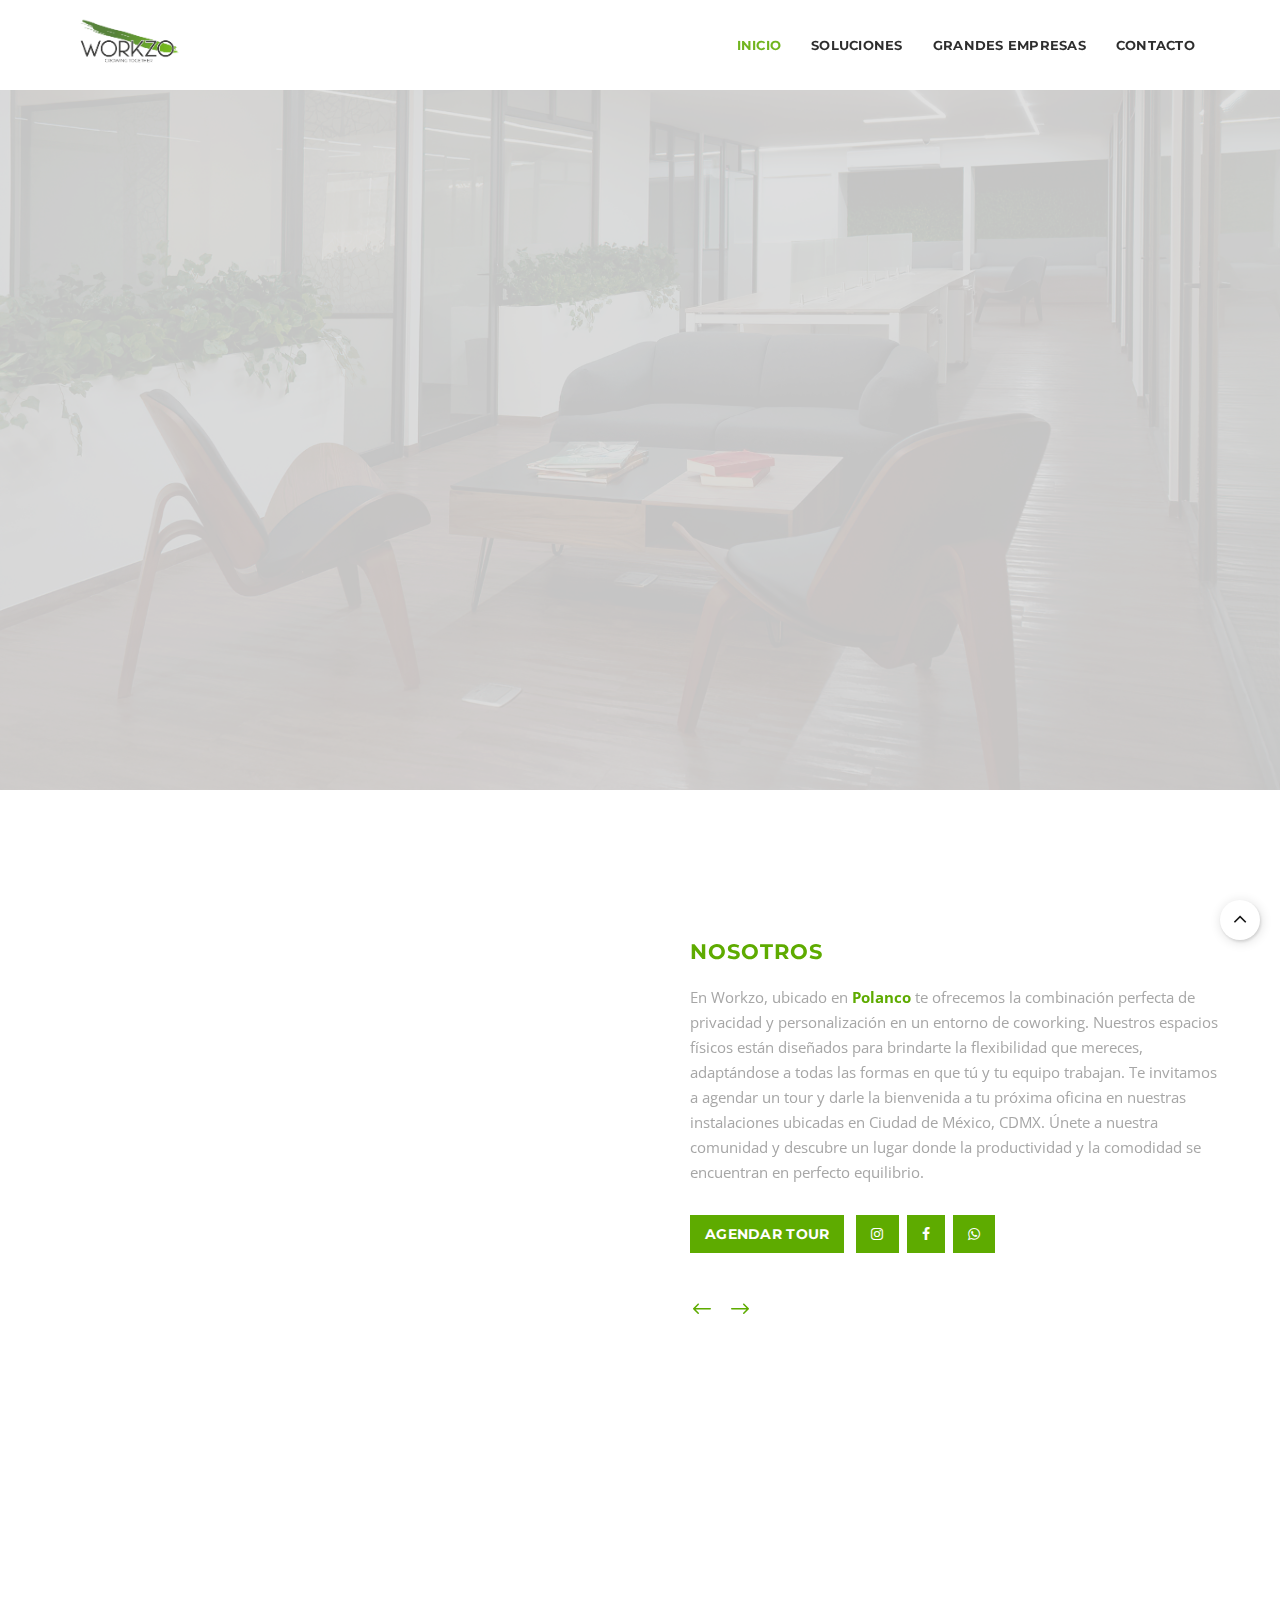
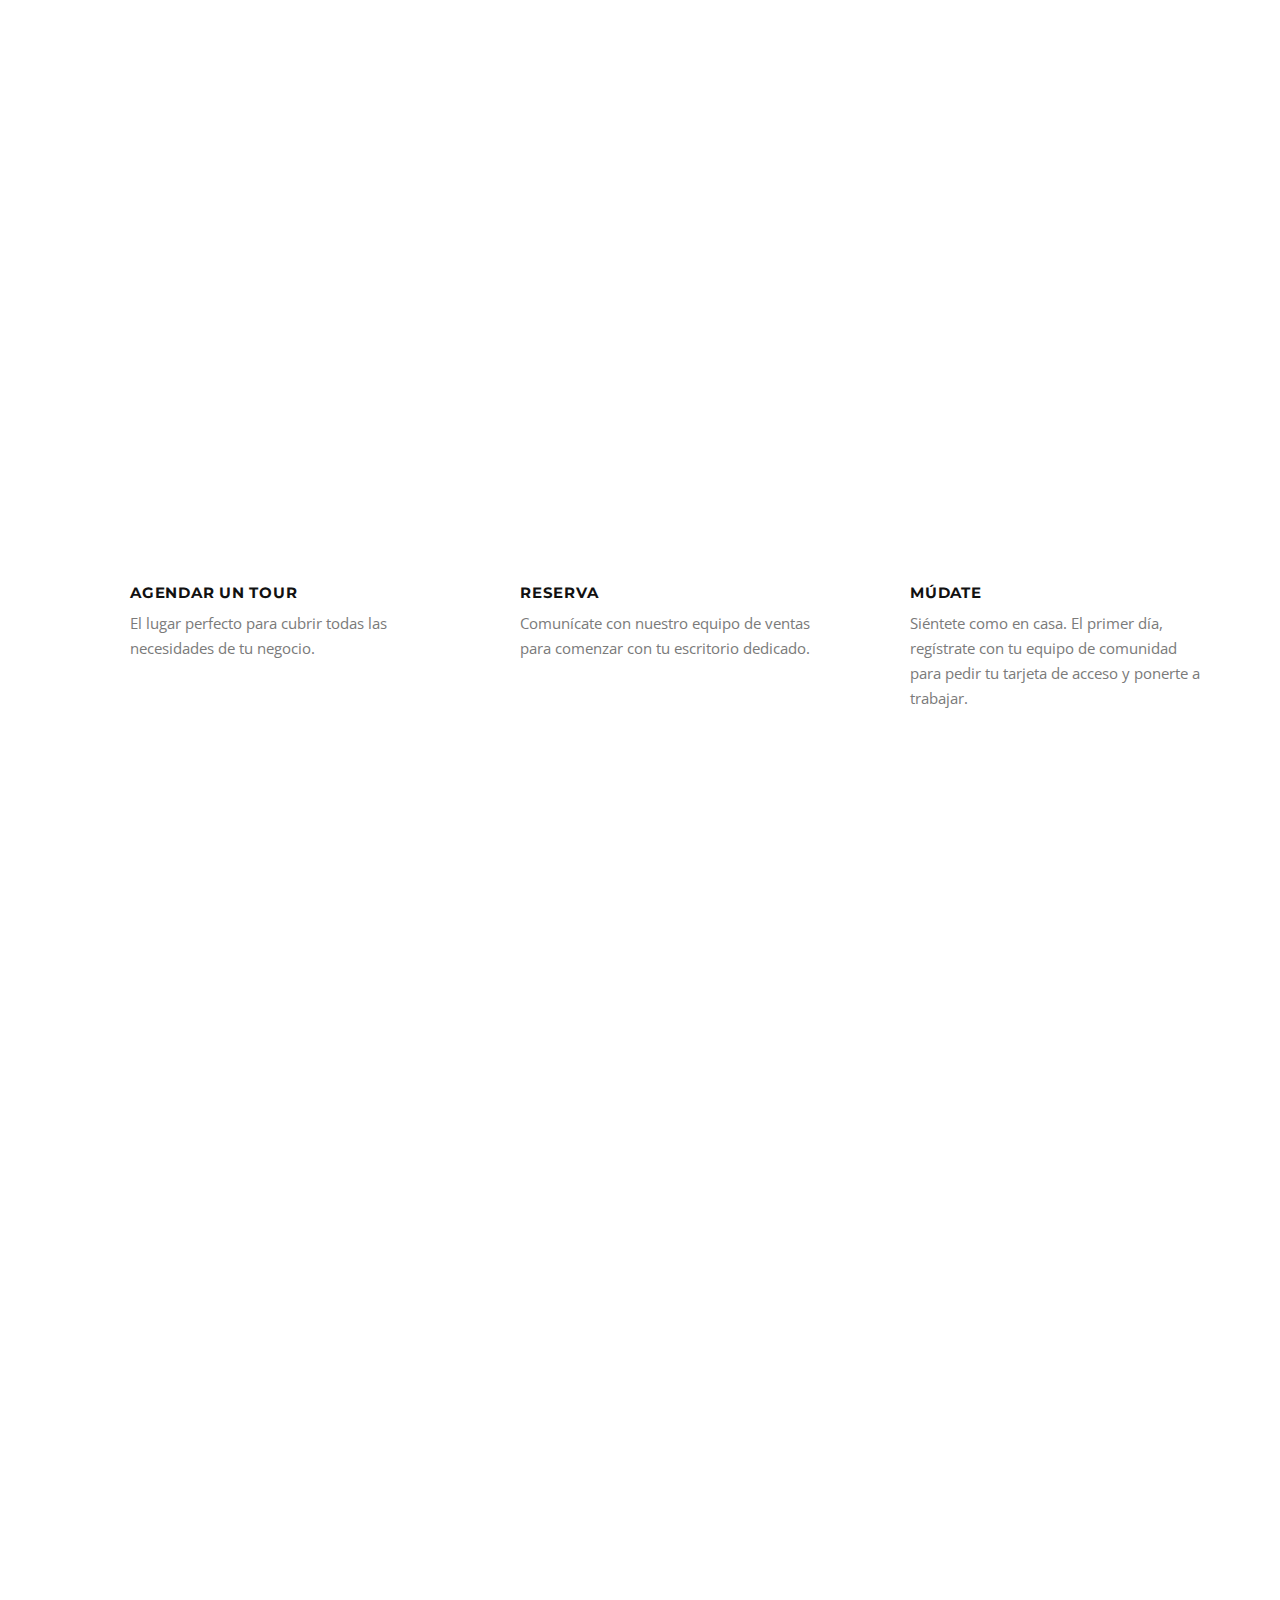
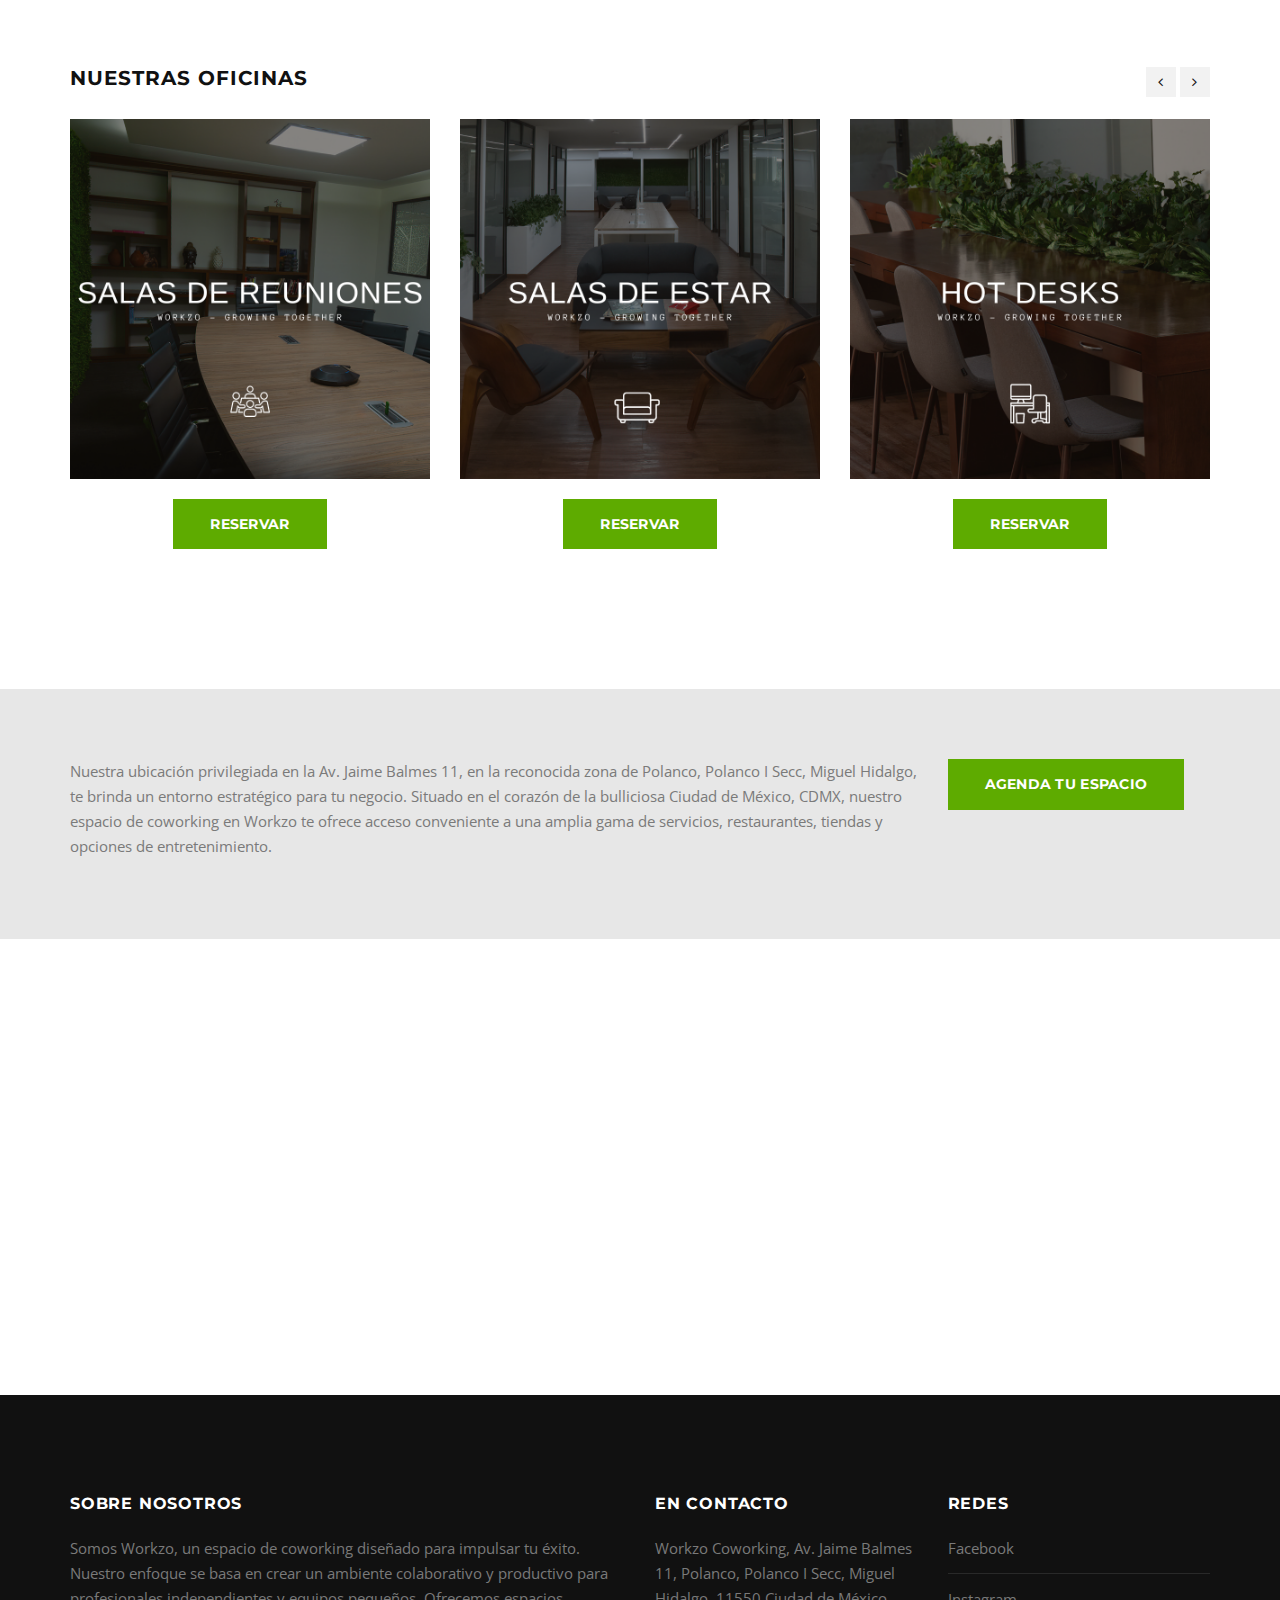
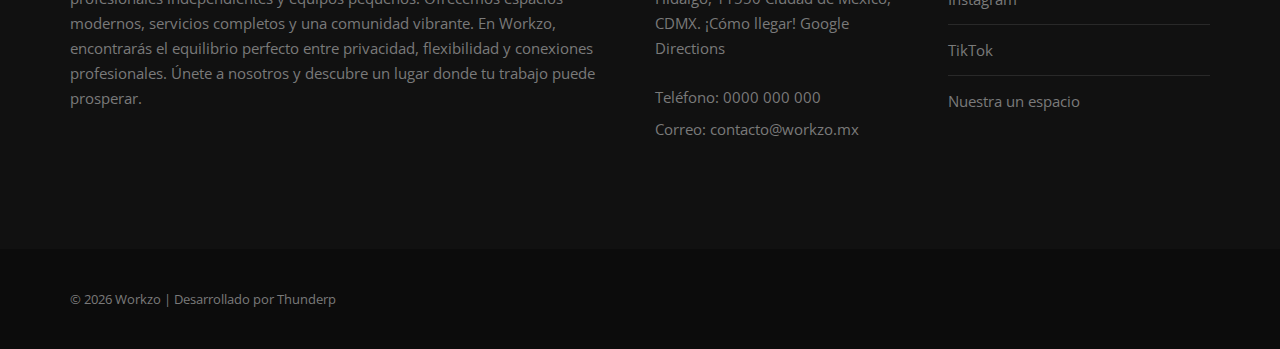
==== index.html @ fa1891d6 "Version 1.1" ====
<!DOCTYPE html>
<html lang="en">
  <head>
    <title>Workzo | Homepage</title>
    <meta charset="utf-8" />
    <meta name="viewport" content="width=device-width, initial-scale=1, maximum-scale=1"/>
     <meta name="description" content="Workzo es un espacio de coworking que ofrece privacidad, flexibilidad y servicios completos para profesionales independientes y equipos pequeños. Ubicado en Polanco, Ciudad de México, ofrecemos escritorios dedicados, acceso las 24/7, wifi, impresiones y una comunidad vibrante. Únete a nosotros y encuentra el equilibrio perfecto entre trabajo y colaboración." />

    <meta name="keywords" content="">
    <link href="https://fonts.googleapis.com/css?family=Montserrat:400,700%7CPT+Serif:400,700,400italic%7COpen+Sans:400,600,700,400italic" rel="stylesheet" />

    <!-- Css -->
    <link rel="stylesheet" href="css/bootstrap.min.css" />
    <link rel="stylesheet" href="css/magnific-popup.css" />
    <link rel="stylesheet" href="css/font-icons.css" />
    <link rel="stylesheet" href="revolution/css/settings.css" />
    <link rel="stylesheet" href="css/rev-slider.css" />
    <link rel="stylesheet" href="css/sliders.css" />
    <link rel="stylesheet" href="css/style.css" />
    <link rel="stylesheet" href="css/responsive.css" />
    <link rel="stylesheet" href="css/spacings.css" />
    <link rel="stylesheet" href="css/animate.css" />
    <link rel="stylesheet" href="css/color.css" />
   

    <!-- Favicons -->
    <link rel="icon" type="image/png" href="./assets/favicon.png">
   
    <link rel="apple-touch-icon" href="img/apple-touch-icon.html" />
    <link
      rel="apple-touch-icon"
      sizes="72x72"
      href="img/apple-touch-icon-72x72.png"
    />
    <link
      rel="apple-touch-icon"
      sizes="114x114"
      href="img/apple-touch-icon-114x114.html"
    />
  </head>

  <body style="font-family: 'Open Sans', sans-serif">
    <div class="loader-mask">
      <div class="loader">"Loading..."</div>
    </div>

    <header class="nav-type-2">
      <nav class="navbar navbar-static-top">
        <div class="navigation">
          <div class="container relative">
            <form method="get" class="search-wrap">
              <input
                type="search"
                class="form-control"
                placeholder="Type &amp; Hit Enter"
              />
            </form>

            <div class="row">
              <div class="navbar-header">
                <!-- Logo -->
                <div class="logo-container">
                  <div class="logo-wrap">
                    <a href="index.html">
                      <img class="logo" src="./assets/logo.png" alt="logo" />
                    </a>
                  </div>
                </div>
                <button
                  type="button"
                  class="navbar-toggle"
                  data-toggle="collapse"
                  data-target="#navbar-collapse"
                >
                  <span class="sr-only">Toggle navigation</span>
                  <span class="icon-bar"></span>
                  <span class="icon-bar"></span>
                  <span class="icon-bar"></span>
                </button>
              </div>
              <!-- end navbar-header -->

              <div class="col-md-9 nav-wrap right">
                <div class="collapse navbar-collapse" id="navbar-collapse">
                  <ul class="nav navbar-nav navbar-right">
                    <li class="dropdown active"></li>
                    <li class="active">
                      <a href="#">Inicio</a>
                    </li>
                    <li>
                      <a href="#">Soluciones</a>
                    </li>
                    <li>
                      <a href="#">Grandes empresas</a>
                    </li>
                    <li>
                      <a href="#">Contacto</a>
                    </li>
                  </ul>
                </div>
              </div>
            </div>
          </div>
        </div>
      </nav>
    </header>

    <div class="main-wrapper-mp oh">
      <!-- Revolution Slider -->
      <section>
        <div class="rev_slider_wrapper">
          <div class="rev_slider" id="slider2" data-version="5.0">
            <ul>
              <!-- SLIDE 1 -->
              <li
                data-fstransition="fade"
                data-transition="fade"
                data-easein="default"
                data-easeout="default"
                data-slotamount="default"
                data-saveperformance="off"
                data-masterspeed="1000"
                data-delay="8000"
                data-title="The Art of Design"
              >
                <!-- MAIN IMAGE -->
                <img
                  src="assets/workzo-portada-a.png"
                  alt=""
                  data-bgrepeat="no-repeat"
                  data-bgfit="cover"
                  class="rev-slidebg"
                />

                <!-- LAYER NR. 1 -->
                <div
                  class="tp-caption hero-text medium"
                  data-x="30"
                  data-y="center"
                  data-voffset="-90"
                  data-fontsize="[46,42,38,28]"
                  data-lineheight="[46,42,38,28]"
                  data-width="[none, none, none, 400]"
                  data-whitespace="[nowrap, nowrap, nowrap, normal]"
                  data-transform_idle="o:1;s:1000"
                  data-transform_in="x:0;y:150;z:0;rotationZ:0;scaleX:1;scaleY:1;skewX:0;skewY:0;opacity:0;s:1000;"
                  data-transform_out="opacity:0;s:1000;e:Power3.easeInOut;"
                  data-start="1000"
                  style="padding: 0"
                >
                  TU EQUIPO DE TRABAJO EN EL MEJOR LUGAR
                </div>

                <!-- LAYER NR. 3 -->
                <div
                  class="tp-caption small_text"
                  data-x="30"
                  data-y="center"
                  data-voffset="-30"
                  data-fontsize="[16,16,16,18]"
                  data-lineheight="[16,16,16,16]"
                  data-width="[none, none, none, 400]"
                  data-whitespace="[nowrap, nowrap, nowrap, normal]"
                  data-transform_idle="o:1;s:900"
                  data-transform_in="x:0;y:150;z:0;rotationZ:0;scaleX:1;scaleY:1;skewX:0;skewY:0;opacity:0;s:1000;"
                  data-transform_out="opacity:0;s:1000;e:Power3.easeInOut;"
                  data-start="1100"
                >
                  En Workzo, obtén la privacidad y personalización de tu propio espacio junto con la flexibilidad que mereces.
                </div>

                <!-- LAYER NR. 4 -->
                <div
                  class="tp-caption small_text"
                  data-x="30"
                  data-y="center"
                  data-voffset="0"
                  data-fontsize="[16,16,16,18]"
                  data-lineheight="[16,16,16,16]"
                  data-width="[none, none, none, 400]"
                  data-whitespace="[nowrap, nowrap, nowrap, normal]"
                  data-transform_idle="o:1;s:800"
                  data-transform_in="x:0;y:150;z:0;rotationZ:0;scaleX:1;scaleY:1;skewX:0;skewY:0;opacity:0;s:1000;"
                  data-transform_out="opacity:0;s:1000;e:Power3.easeInOut;"
                  data-start="1200"
                >
                 Descubre una solución integral para todas las formas en que tú y tu equipo trabajan.
                </div>

                

                <!-- LAYER NR. 7 -->
                <div
                  class="tp-caption tp-resizeme"
                  data-x="30"
                  data-y="center"
                  data-voffset="100"
                  data-hoffset="0"
                  data-transform_idle="o:1;s:600"
                  data-transform_in="x:0;y:150;z:0;rotationZ:0;scaleX:1;scaleY:1;skewX:0;skewY:0;opacity:0;s:1000;"
                  data-transform_out="opacity:0;s:1000;e:Power3.easeInOut;"
                  data-start="1400"
                  style="
                    z-index: 12;
                    max-width: auto;
                    max-height: auto;
                    white-space: nowrap;
                  "
                >
                  <a href="" class="btn btn-lg btn-white"
                    >Reservar</a
                  >
                </div>
              </li>
              <!-- end slide 1 -->

              <!-- SLIDE 2 -->
              <li
                data-transition="fade"
                data-slotamount="1"
                data-masterspeed="1000"
                data-delay="8000"
                data-title="Creative &amp; Emotional"
              >
                <!-- MAIN IMAGE -->
                <img
                  src="assets/workzo-portada-b.png"
                  alt=""
                  data-bgrepeat="no-repeat"
                  data-bgfit="cover"
                  class="rev-slidebg"
                />

                <!-- LAYER NR. 1 -->
                <div
                  class="tp-caption hero-text medium"
                  data-x="30"
                  data-y="center"
                  data-voffset="-90"
                  data-fontsize="[46,42,38,28]"
                  data-lineheight="[46,42,38,28]"
                  data-width="[none, none, none, 400]"
                  data-whitespace="[nowrap, nowrap, nowrap, normal]"
                  data-transform_idle="o:1;s:1000"
                  data-transform_in="x:0;y:150;z:0;rotationZ:0;scaleX:1;scaleY:1;skewX:0;skewY:0;opacity:0;s:1000;"
                  data-transform_out="opacity:0;s:1000;e:Power3.easeInOut;"
                  data-start="1000"
                  style="padding: 0"
                >
                  Workzo Para todas formas de trabajo
                </div>

                <!-- LAYER NR. 3 -->
                <div
                  class="tp-caption small_text"
                  data-x="30"
                  data-y="center"
                  data-voffset="-30"
                  data-fontsize="[16,16,16,18]"
                  data-lineheight="[16,16,16,16]"
                  data-width="[none, none, none, 400]"
                  data-whitespace="[nowrap, nowrap, nowrap, normal]"
                  data-transform_idle="o:1;s:900"
                  data-transform_in="x:0;y:150;z:0;rotationZ:0;scaleX:1;scaleY:1;skewX:0;skewY:0;opacity:0;s:1000;"
                  data-transform_out="opacity:0;s:1000;e:Power3.easeInOut;"
                  data-start="1100"
                >
                 En Workzo, obtendrás la privacidad y la personalización que esperas de tu propio espacio, combinadas con la flexibilidad que mereces. 
                </div>

                <!-- LAYER NR. 4 -->
                <div
                  class="tp-caption small_text"
                  data-x="30"
                  data-y="center"
                  data-voffset="0"
                  data-fontsize="[16,16,16,18]"
                  data-lineheight="[16,16,16,16]"
                  data-width="[none, none, none, 400]"
                  data-whitespace="[nowrap, nowrap, nowrap, normal]"
                  data-transform_idle="o:1;s:800"
                  data-transform_in="x:0;y:150;z:0;rotationZ:0;scaleX:1;scaleY:1;skewX:0;skewY:0;opacity:0;s:1000;"
                  data-transform_out="opacity:0;s:1000;e:Power3.easeInOut;"
                  data-start="1200"
                >
                 Explora las membresías y las oficinas listas para mudarse para particulares o empresas de todos los tamaños.
                </div>

                

                <!-- LAYER NR. 7 -->
                <div
                  class="tp-caption tp-resizeme"
                  data-x="30"
                  data-y="center"
                  data-voffset="100"
                  data-hoffset="0"
                  data-transform_idle="o:1;s:600"
                  data-transform_in="x:0;y:150;z:0;rotationZ:0;scaleX:1;scaleY:1;skewX:0;skewY:0;opacity:0;s:1000;"
                  data-transform_out="opacity:0;s:1000;e:Power3.easeInOut;"
                  data-start="1400"
                  style="
                    z-index: 12;
                    max-width: auto;
                    max-height: auto;
                    white-space: nowrap;
                  "
                >
                  <a href="" class="btn btn-lg btn-white"
                    >¿Qué estás buscando?</a
                  >
                </div>
              </li>
              <!-- end slide 2 -->

              <!-- SLIDE 3 -->
              <li
                data-transition="fade"
                data-slotamount="1"
                data-masterspeed="1000"
                data-delay="8000"
                data-title="Amazing Agency"
              >
                <!-- MAIN IMAGE -->
                <img
                  src="assets/workzo-portada-c.png"
                  alt=""
                  data-bgrepeat="no-repeat"
                  data-bgfit="cover"
                  class="rev-slidebg"
                />

                <!-- LAYER NR. 1 -->
                <div
                  class="tp-caption hero-text medium"
                  data-x="30"
                  data-y="center"
                  data-voffset="-90"
                  data-fontsize="[46,42,38,28]"
                  data-lineheight="[46,42,38,28]"
                  data-width="[none, none, none, 400]"
                  data-whitespace="[nowrap, nowrap, nowrap, normal]"
                  data-transform_idle="o:1;s:1000"
                  data-transform_in="x:0;y:150;z:0;rotationZ:0;scaleX:1;scaleY:1;skewX:0;skewY:0;opacity:0;s:1000;"
                  data-transform_out="opacity:0;s:1000;e:Power3.easeInOut;"
                  data-start="1000"
                  style="padding: 0"
                >
                  Te ayudamos a encontrar tu espacio
                </div>

                <!-- LAYER NR. 3 -->
                <div
                  class="tp-caption small_text"
                  data-x="30"
                  data-y="center"
                  data-voffset="-30"
                  data-fontsize="[16,16,16,18]"
                  data-lineheight="[16,16,16,16]"
                  data-width="[none, none, none, 400]"
                  data-whitespace="[nowrap, nowrap, nowrap, normal]"
                  data-transform_idle="o:1;s:900"
                  data-transform_in="x:0;y:150;z:0;rotationZ:0;scaleX:1;scaleY:1;skewX:0;skewY:0;opacity:0;s:1000;"
                  data-transform_out="opacity:0;s:1000;e:Power3.easeInOut;"
                  data-start="1100"
                >
                 Diseñamos nuestros espacios pensando en tu comodidad y productividad, brindándote una experiencia laboral única.
                </div>

                <!-- LAYER NR. 4 -->
                <div
                  class="tp-caption small_text"
                  data-x="30"
                  data-y="center"
                  data-voffset="0"
                  data-fontsize="[16,16,16,18]"
                  data-lineheight="[16,16,16,16]"
                  data-width="[none, none, none, 400]"
                  data-whitespace="[nowrap, nowrap, nowrap, normal]"
                  data-transform_idle="o:1;s:800"
                  data-transform_in="x:0;y:150;z:0;rotationZ:0;scaleX:1;scaleY:1;skewX:0;skewY:0;opacity:0;s:1000;"
                  data-transform_out="opacity:0;s:1000;e:Power3.easeInOut;"
                  data-start="1200"
                >
                 Únete a nuestra comunidad y descubre un nuevo nivel de eficiencia y éxito en tu trabajo
                </div>

                <!-- LAYER NR. 7 -->
                <div
                  class="tp-caption tp-resizeme"
                  data-x="30"
                  data-y="center"
                  data-voffset="100"
                  data-hoffset="0"
                  data-transform_idle="o:1;s:600"
                  data-transform_in="x:0;y:150;z:0;rotationZ:0;scaleX:1;scaleY:1;skewX:0;skewY:0;opacity:0;s:1000;"
                  data-transform_out="opacity:0;s:1000;e:Power3.easeInOut;"
                  data-start="1400"
                  style="
                    z-index: 12;
                    max-width: auto;
                    max-height: auto;
                    white-space: nowrap;
                  "
                >
                  <a href="" class="btn btn-lg btn-white"
                    >Conoce más de nosotros</a
                  >
                </div>
              </li>
              <!-- end slide 3 -->
            </ul>
          </div>
        </div>
      </section>

      <!-- Promo Section -->
      <section class="section-wrap-mp promo-section">
        <div id="owl-promo" class="owl-carousel owl-theme">
          <div class="item">
            <div class="container">
              <div class="row">
                <div
                  class="col-md-6 wow fadeInUp"
                  data-wow-duration="1s"
                  data-wow-delay="0.1s"
                >
                  <img src="assets/workzo-logo-about.png" alt="" />
                </div>

                <div class="col-md-6 promo-description">
                  <h3 style="color: #5eab00">NOSOTROS</h3>
                  <p class="mb-30">
                    En Workzo, ubicado en <a href="https://goo.gl/maps/QdTdU5hbydtJ4HtT6" target="_blank"> <b>Polanco</b></a>  te ofrecemos la combinación perfecta de privacidad y personalización en un entorno de coworking. Nuestros espacios físicos están diseñados para brindarte la flexibilidad que mereces, adaptándose a todas las formas en que tú y tu equipo trabajan. Te invitamos a agendar un tour y darle la bienvenida a tu próxima oficina en nuestras instalaciones ubicadas en Ciudad de México, CDMX. Únete a nuestra comunidad y descubre un lugar donde la productividad y la comodidad se encuentran en perfecto equilibrio.
                  </p>
                  <a
                    href=""
                    class="btn btn-color"
                    target="_blank"
                    >Agendar tour</a
                  >
                  &nbsp;&nbsp;<a
                    href=""
                    class="btn btn-color"
                    target="_blank"
                    ><i class="fa fa-instagram"></i></a
                  >&nbsp;&nbsp;<a
                    href=""
                    class="btn btn-color"
                    target="_blank"
                    ><i class="fa fa-facebook"></i
                  ></a>
                  &nbsp;<a href="" class="btn btn-color" target="_blank"
                    ><i class="fa fa-whatsapp"></i
                  ></a>
                  <div class="customNavigation mt-40">
                    <a class="prev"
                      ><i class="icon arrow_left" style="color: #5eab00"></i
                    ></a>
                    <a class="next"
                      ><i class="icon arrow_right" style="color: #5eab00"></i
                    ></a>
                  </div>
                </div>
              </div>
            </div>
          </div>

          <div class="item">
            <div class="container">
              <div class="row">
                <div
                  class="col-md-6 wow fadeInUp"
                  data-wow-duration="2s"
                  data-wow-delay="0.1s"
                >
                  <img src="assets/workzo-desk.png" alt="" />
                </div>

                <div class="col-md-6 promo-description">
                  <h3 style="color: #5eab00">Escritorio dedicado</h3>
                  <p class="mb-30">
                    Workzo ofrece <span style="color: #5eab00;"> <b>suscripciones mensuales</b></span> para escritorios dedicados, perfectos para profesionales independientes y equipos pequeños. Obtén acceso las 24/7 a tu propio espacio de trabajo en una oficina compartida. Incluye wifi, impresiones, salas de reuniones y asistencia del personal en el lugar. Crea un entorno inspirador para tu éxito laboral con Workzo.
                 <!--<ul>
  <li><i class="fa fa-check"></i> Ideal para personas que trabajan solas o equipos pequeños</li>
  <li><i class="fa fa-check"></i> Ingreso 24/7 con la tarjeta de acceso a tu propio escritorio en una oficina compartida</li>
  <li><i class="fa fa-check"></i> El espacio llave en mano incluye wifi, impresiones, café, ayuda del personal en el lugar, etc.</li>
</ul>-->


                  
                  </p>
                  <a
                    href=""
                    class="btn btn-color"
                    target="_blank"
                    >Reservar escritorio</a
                  >
                  &nbsp;&nbsp;
                  <div class="customNavigation mt-40">
                    <a class="prev"
                      ><i class="icon arrow_left" style="color: #5eab00"></i
                    ></a>
                    <a class="next"
                      ><i class="icon arrow_right" style="color: #5eab00"></i
                    ></a>
                  </div>
                </div>
              </div>
            </div>
          </div>

         
        </div>
        <!-- end slider -->
      </section>
      <!-- end promo section -->

      <!-- Call to Action Style-2 -->
      <section
        class="section-wrap call-to-action style-2"
        style="background-image: url(assets/workzo-banner.png)"
      >
        <div class="container text-center">
          <div class="row">
            <div class="col-xs-12">
              <h2>Un espacio para concentrarte</h2>
              <p class="lmg-color-p" style="color: white">
                Concéntrate mejor en tu trabajo durante tu jornada con tu propio escritorio dedicado en una oficina compartida, el cual es ideal como entorno más tranquilo y privado.Te proporcionaremos todo lo necesario para que aproveches al máximo la jornada laboral: desde tu propio archivador* con llave hasta salas de reuniones con reserva, wifi de alta velocidad y servicios de impresión.
              </p>
              <a
                href=""
                class="btn btn-lg btn-transparent"
                target="_blank"
                >Cotiza ahora Whatsapp</a
              >
              <a
                href=""
                class="btn btn-lg btn-transparent"
                target="_blank"
                > Agendar espacio</a
              >
            </div>
          </div>
        </div>
      </section>
      <!-- end call to action -->

      <!-- Our Services -->
      <section class="section-wrap-mp services style-2 pb-40 pb-mdm-50">
        <div class="container">
          <div class="row">
            <div class="col-md-4 service-item">
              <div class="service-item-box bannerlmg">
                <h3>Agendar un tour</h3>
                <p>
                  
El lugar perfecto para cubrir todas las necesidades de tu negocio.
                </p>
              </div>
            </div>
            <!-- end service item -->
            <div class="col-md-4 service-item">
              <div class="service-item-box">
                <h3>
                 Reserva
                </h3>
                <p>
                 Comunícate con nuestro equipo de ventas para comenzar con tu escritorio dedicado. 
                </p>
              </div>
            </div>
            <!-- end service item -->

            <div class="col-md-4 service-item">
              <div class="service-item-box">
                <h3>Múdate</h3>
                <p>
                  Siéntete como en casa. El primer día, regístrate con tu equipo de comunidad para pedir tu tarjeta de acceso y ponerte a trabajar.
                </p>
              </div>
            </div>
            <!-- end service item -->
          </div>
        </div>
      </section>
      <!-- end services -->
     <!-- Results -->
      <section
        class="result-boxes section-wrap style-2"
        style="background-image: url(assets/workzo-banner-2.png)"
      >
        <div class="container">
          <div class="row">
           

            <div class="col-sm-4">
              <div class="statistic result-box">
                <div class="result-wrap clearfix">
                  <span class="timer" data-from="0" data-to="20"></span>
                  <span class="counter-text"><b>Escritorios</b></span>
                </div>
              </div>
            </div>
            <!-- end first result box -->

            <div class="col-sm-4">
              <div class="statistic result-box">
                <div class="result-wrap clearfix">
                  <span class="timer" data-from="0" data-to="20"></span>
                  <span class="counter-text"><b>Oficinas privadas</b></span>
                </div>
              </div>
            </div>
            <!-- end second result box -->

            <div class="col-sm-4">
              <div class="statistic result-box">
                <div class="result-wrap clearfix">
                  <span class="timer" data-from="0" data-to="5"></span>
                  <span class="counter-text"><b>Salas de junta</b></span>
                </div>
              </div>
            </div>
            <!-- end third result box -->
          </div>
        </div>
      </section>
      <!-- end results-->

      <!-- Pricing 3 Columns -->
      <section class="section-wrap-mp pricing">
        <div class="container">
         

          <div class="row">
            <div class="col-md-12">
              <div
                class="pricing-3-col wow fadeInUp"
                data-wow-duration="1s"
                data-wow-delay="0.1s"
              >
          

                <div class="pricing-features">
                  <p>
                   Membresías flexibles y oficinas llave en mano que se adaptan a todos los presupuestos y estrategias híbridas. Encuentra espacio para concentrarte y colaborar en cientos de ubicaciones cerca de tu casa o en diferentes partes del mundo.
                  </p>
                </div>

                <div class="pricing-button">
                  <a href="" target="_blank">
                    <div class="btn btn-lg btn-color">Quiero una Membresía</div>
                  </a>
                
                  
                </div>
              </div>
            </div>
            <!-- end col -->
          </div>
        </div>
      </section>
      <!-- end pricing 3 columns-->
      <!-- Related Projects -->
      <section class="related-projects pb-90">
        <div class="container">
          <h4 class="heading-inline">Nuestras oficinas</h4>
          <div class="customNavigation right">
            <a class="btn prev"><i class="fa fa-angle-left"></i></a>
            <a class="btn next"><i class="fa fa-angle-right"></i></a>
          </div>
          <div class="row mt-20">
            <div id="owl-related-works" class="owl-carousel owl-theme">
              <div class="work-item mockups branding" onclick="void(0)">
                <div class="work-container">
                  <div class="work-img">
                    <img src="assets/producto.png" alt="" />
                    <div class="portfolio-overlay">
                      <div class="project-icons">
                        <img src="" alt="" />
                      </div>
                    </div>
                  </div>
                  <div class="work-description">
                     <div class="pricing-button">
                  <a href="" target="_blank">
                    <div class="btn btn-lg btn-color">Reservar</div>
                  </a>
                </div>
                  </div>
                </div>
              </div>
              <!-- end work-item -->

              <div class="work-item branding print" onclick="void(0)">
                <div class="work-container">
                  <div class="work-img">
                    <img src="assets/productob.png" alt="" />
                    <div class="portfolio-overlay">
                      <div class="project-icons">
                        <img src="" alt="" />
                      </div>
                    </div>
                  </div>
                  <div class="work-description">
                     <div class="pricing-button">
                  <a href="" target="_blank">
                    <div class="btn btn-lg btn-color">Reservar</div>
                  </a>
                </div>
                  </div>
                </div>
              </div>
              <!-- end work-item -->

              <div class="work-item branding" onclick="void(0)">
                <div class="work-container">
                  <div class="work-img">
                    <img src="assets/productoc.png" alt="" />
                    <div class="portfolio-overlay">
                      <div class="project-icons">
                        <img src="" alt="" />
                      </div>
                    </div>
                  </div>
                  <div class="work-description">
                    <div class="pricing-button">
                  <a href="" target="_blank">
                    <div class="btn btn-lg btn-color">Reservar</div>
                  </a>
                </div>
                  </div>
                </div>
              </div>
              <!-- end work-item -->

              <div class="work-item print mockups" onclick="void(0)">
                <div class="work-container">
                  <div class="work-img">
                    <img src="assets/productod.png" alt="" />
                    <div class="portfolio-overlay">
                      <div class="project-icons">
                        <img src="" alt="" />
                      </div>
                      </div>
                    </div>
                  </div>
                  <div class="work-description">
                   <div class="pricing-button">
                  <a href="" target="_blank">
                    <div class="btn btn-lg btn-color">Reservar</div>
                  </a>
                </div>
                  </div>
                </div>


                 <div class="work-item print mockups" onclick="void(0)">
                <div class="work-container">
                  <div class="work-img">
                    <img src="assets/productoe.png" alt="" />
                    <div class="portfolio-overlay">
                      <div class="project-icons">
                        <img src="" alt="" />
                      </div>
                      </div>
                    </div>
                  </div>
                  <div class="work-description">
                   <div class="pricing-button">
                  <a href="" target="_blank">
                    <div class="btn btn-lg btn-color">Todas las amenidades</div>
                  </a>
                </div>
                  </div>
                </div>
              </div>
              <!-- end work-item -->
            </div>
            <!-- end owl carousel-->
          </div>
        </div>
      </section>
      <!-- end related projects-->

      <!-- Call to Action -->
      <section class="call-to-action" style="background: #e7e7e7;">
        <div class="container">
          <div class="row">
            <div class="col-md-9 col-xs-12">
              <p>Nuestra ubicación privilegiada en la Av. Jaime Balmes 11, en la reconocida zona de Polanco, Polanco I Secc, Miguel Hidalgo, te brinda un entorno estratégico para tu negocio. Situado en el corazón de la bulliciosa Ciudad de México, CDMX, nuestro espacio de coworking en Workzo te ofrece acceso conveniente a una amplia gama de servicios, restaurantes, tiendas y opciones de entretenimiento. 
              </p>
            </div>

            <div class="col-md-3 col-xs-12 cta-button">
              <a
                href=""
                class="btn btn-lg btn-color"
                >Agenda tu espacio</a
              >
            </div>
          </div>
        </div>
      </section>
      <!-- end call to action -->


      

 <!-- Call to Action -->
      <section style="background: #ffffff;">
        
         
             <iframe src="https://www.google.com/maps/embed?pb=!1m18!1m12!1m3!1d3762.4129841198856!2d-99.2130331247499!3d19.437753240516198!2m3!1f0!2f0!3f0!3m2!1i1024!2i768!4f13.1!3m3!1m2!1s0x85d20218f47f4a7f%3A0xebf6444a699f888d!2sCorporativo%20Plaza%20Polanco.!5e0!3m2!1sen!2smx!4v1686463512547!5m2!1sen!2smx" width="100%" height="450" style="border:0;" allowfullscreen="" loading="lazy" referrerpolicy="no-referrer-when-downgrade"></iframe>
      </section>
      <!-- end call to action -->

     
      <!-- Footer Type-2 -->
      <footer class="footer footer-type-2 bg-dark">
        <div class="container">
          <div class="footer-widgets">
            <div class="row">
              <div class="col-md-6 col-sm-6 col-xs-12">
                <div class="widget footer-about-us">
                  <h5>Sobre nosotros</h5>
                  <p class="mb-0">
                  Somos Workzo, un espacio de coworking diseñado para impulsar tu éxito. Nuestro enfoque se basa en crear un ambiente colaborativo y productivo para profesionales independientes y equipos pequeños. Ofrecemos espacios modernos, servicios completos y una comunidad vibrante. En Workzo, encontrarás el equilibrio perfecto entre privacidad, flexibilidad y conexiones profesionales. Únete a nosotros y descubre un lugar donde tu trabajo puede prosperar.
                  </p>
                </div>
              </div>
              <!-- end about us -->

              <div class="col-md-3 col-sm-6 col-xs-12">
                <div class="widget footer-get-in-touch">
                 <h5>En contacto</h5>
<p class="footer-address">
  Workzo Coworking, Av. Jaime Balmes 11, Polanco, Polanco I Secc, Miguel Hidalgo, 11550 Ciudad de México, CDMX.
  <a href="https://goo.gl/maps/t6x4r5eihVqxf94m9">¡Cómo llegar! Google Directions</a>
</p>
<p>Teléfono: <a href="">0000 000 000</a></p>
<p>Correo: <a href="mailto:contacto@workzo.mx">contacto@workzo.mx</a></p>

                </div>
              </div>
              <!-- end stay in touch -->

              <div class="col-md-3 col-sm-6 col-xs-12">
                <div class="widget footer-links">
                  <h5>Redes</h5>
                  <ul>
                    <li>
                      <a href=""
                        >Facebook</a
                      >
                    </li>
                    <li>
                      <a href=""
                        >Instagram</a
                      >
                    </li>
                    <li>
                      <a
                        href=""
                        >TikTok</a
                      >
                    </li>
                    <li><a href="#">Nuestra un espacio</a></li>
                  </ul>
                </div>
              </div>
              <!-- end useful links -->

            
              <!-- end latest posts -->
            </div>
            <!-- end row -->
          </div>
          <!-- end footer widgets -->
        </div>
        <!-- end container -->

        <div class="bottom-footer">
          <div class="container">
            <div class="row">
              <div class="col-sm-6 col-xs-12 copyright">
                <span>
                  &copy;
                  <script>
                    document.write(new Date().getFullYear());
                  </script>
                 Workzo  | Desarrollado por Thunderp
                </span>
              </div>

              
            </div>
          </div>
        </div>
        <!-- end bottom footer -->
      </footer>
      <!-- end footer -->

      <div id="back-to-top">
        <a href="#top"><i class="fa fa-angle-up"></i></a>
      </div>
    </div>
    <!-- end main-wrapper -->

    <!-- jQuery Scripts -->
    <script type="text/javascript" src="js/jquery.min.js"></script>
    <script type="text/javascript" src="js/bootstrap.min.js"></script>
    <script type="text/javascript" src="js/plugins.js"></script>
    <script
      type="text/javascript"
      src="revolution/js/jquery.themepunch.tools.min.js"
    ></script>
    <script
      type="text/javascript"
      src="revolution/js/jquery.themepunch.revolution.min.js"
    ></script>
    <script type="text/javascript" src="js/rev-slider.js"></script>
    <script type="text/javascript" src="js/scripts.js"></script>

    <script
      type="text/javascript"
      src="revolution/js/extensions/revolution.extension.video.min.js"
    ></script>
    <script
      type="text/javascript"
      src="revolution/js/extensions/revolution.extension.carousel.min.js"
    ></script>
    <script
      type="text/javascript"
      src="revolution/js/extensions/revolution.extension.slideanims.min.js"
    ></script>
    <script
      type="text/javascript"
      src="revolution/js/extensions/revolution.extension.actions.min.js"
    ></script>
    <script
      type="text/javascript"
      src="revolution/js/extensions/revolution.extension.layeranimation.min.js"
    ></script>
    <script
      type="text/javascript"
      src="revolution/js/extensions/revolution.extension.kenburn.min.js"
    ></script>
    <script
      type="text/javascript"
      src="revolution/js/extensions/revolution.extension.navigation.min.js"
    ></script>
    <script
      type="text/javascript"
      src="revolution/js/extensions/revolution.extension.migration.min.js"
    ></script>
    <script
      type="text/javascript"
      src="revolution/js/extensions/revolution.extension.parallax.min.js"
    ></script>
  </body>

  <!-- Mirrored from deothemes.com/envato/enigma/html/index-mp.html by HTTrack Website Copier/3.x [XR&CO'2014], Tue, 26 Jul 2022 05:16:22 GMT -->
</html>
---- revolution/css/settings.css ----
/*-----------------------------------------------------------------------------

-	Revolution Slider 5.0 Default Style Settings -

Screen Stylesheet

version:   	5.4.5
date:      	15/05/17
author:		themepunch
email:     	info@themepunch.com
website:   	http://www.themepunch.com
-----------------------------------------------------------------------------*/
#debungcontrolls,.debugtimeline{width:100%;box-sizing:border-box}.rev_column,.rev_column .tp-parallax-wrap,.tp-svg-layer svg{vertical-align:top}#debungcontrolls{z-index:100000;position:fixed;bottom:0;height:auto;background:rgba(0,0,0,.6);padding:10px}.debugtimeline{height:10px;position:relative;margin-bottom:3px;display:none;white-space:nowrap}.debugtimeline:hover{height:15px}.the_timeline_tester{background:#e74c3c;position:absolute;top:0;left:0;height:100%;width:0}.rs-go-fullscreen{position:fixed!important;width:100%!important;height:100%!important;top:0!important;left:0!important;z-index:9999999!important;background:#fff!important}.debugtimeline.tl_slide .the_timeline_tester{background:#f39c12}.debugtimeline.tl_frame .the_timeline_tester{background:#3498db}.debugtimline_txt{color:#fff;font-weight:400;font-size:7px;position:absolute;left:10px;top:0;white-space:nowrap;line-height:10px}.rtl{direction:rtl}@font-face{font-family:revicons;src:url(../fonts/revicons/revicons90c6.eot?5510888);src:url(../fonts/revicons/revicons90c6.eot?5510888#iefix) format('embedded-opentype'),url(../fonts/revicons/revicons90c6.woff?5510888) format('woff'),url(../fonts/revicons/revicons90c6.ttf?5510888) format('truetype'),url(../fonts/revicons/revicons90c6.svg?5510888#revicons) format('svg');font-weight:400;font-style:normal}[class*=" revicon-"]:before,[class^=revicon-]:before{font-family:revicons;font-style:normal;font-weight:400;speak:none;display:inline-block;text-decoration:inherit;width:1em;margin-right:.2em;text-align:center;font-variant:normal;text-transform:none;line-height:1em;margin-left:.2em}.revicon-search-1:before{content:'\e802'}.revicon-pencil-1:before{content:'\e831'}.revicon-picture-1:before{content:'\e803'}.revicon-cancel:before{content:'\e80a'}.revicon-info-circled:before{content:'\e80f'}.revicon-trash:before{content:'\e801'}.revicon-left-dir:before{content:'\e817'}.revicon-right-dir:before{content:'\e818'}.revicon-down-open:before{content:'\e83b'}.revicon-left-open:before{content:'\e819'}.revicon-right-open:before{content:'\e81a'}.revicon-angle-left:before{content:'\e820'}.revicon-angle-right:before{content:'\e81d'}.revicon-left-big:before{content:'\e81f'}.revicon-right-big:before{content:'\e81e'}.revicon-magic:before{content:'\e807'}.revicon-picture:before{content:'\e800'}.revicon-export:before{content:'\e80b'}.revicon-cog:before{content:'\e832'}.revicon-login:before{content:'\e833'}.revicon-logout:before{content:'\e834'}.revicon-video:before{content:'\e805'}.revicon-arrow-combo:before{content:'\e827'}.revicon-left-open-1:before{content:'\e82a'}.revicon-right-open-1:before{content:'\e82b'}.revicon-left-open-mini:before{content:'\e822'}.revicon-right-open-mini:before{content:'\e823'}.revicon-left-open-big:before{content:'\e824'}.revicon-right-open-big:before{content:'\e825'}.revicon-left:before{content:'\e836'}.revicon-right:before{content:'\e826'}.revicon-ccw:before{content:'\e808'}.revicon-arrows-ccw:before{content:'\e806'}.revicon-palette:before{content:'\e829'}.revicon-list-add:before{content:'\e80c'}.revicon-doc:before{content:'\e809'}.revicon-left-open-outline:before{content:'\e82e'}.revicon-left-open-2:before{content:'\e82c'}.revicon-right-open-outline:before{content:'\e82f'}.revicon-right-open-2:before{content:'\e82d'}.revicon-equalizer:before{content:'\e83a'}.revicon-layers-alt:before{content:'\e804'}.revicon-popup:before{content:'\e828'}.rev_slider_wrapper{position:relative;z-index:0;width:100%}.rev_slider{position:relative;overflow:visible}.entry-content .rev_slider a,.rev_slider a{box-shadow:none}.tp-overflow-hidden{overflow:hidden!important}.group_ov_hidden{overflow:hidden}.rev_slider img,.tp-simpleresponsive img{max-width:none!important;transition:none;margin:0;padding:0;border:none}.rev_slider .no-slides-text{font-weight:700;text-align:center;padding-top:80px}.rev_slider>ul,.rev_slider>ul>li,.rev_slider>ul>li:before,.rev_slider_wrapper>ul,.tp-revslider-mainul>li,.tp-revslider-mainul>li:before,.tp-simpleresponsive>ul,.tp-simpleresponsive>ul>li,.tp-simpleresponsive>ul>li:before{list-style:none!important;position:absolute;margin:0!important;padding:0!important;overflow-x:visible;overflow-y:visible;background-image:none;background-position:0 0;text-indent:0;top:0;left:0}.rev_slider>ul>li,.rev_slider>ul>li:before,.tp-revslider-mainul>li,.tp-revslider-mainul>li:before,.tp-simpleresponsive>ul>li,.tp-simpleresponsive>ul>li:before{visibility:hidden}.tp-revslider-mainul,.tp-revslider-slidesli{padding:0!important;margin:0!important;list-style:none!important}.fullscreen-container,.fullwidthbanner-container{padding:0;position:relative}.rev_slider li.tp-revslider-slidesli{position:absolute!important}.tp-caption .rs-untoggled-content{display:block}.tp-caption .rs-toggled-content{display:none}.rs-toggle-content-active.tp-caption .rs-toggled-content{display:block}.rs-toggle-content-active.tp-caption .rs-untoggled-content{display:none}.rev_slider .caption,.rev_slider .tp-caption{position:relative;visibility:hidden;white-space:nowrap;display:block;-webkit-font-smoothing:antialiased!important;z-index:1}.rev_slider .caption,.rev_slider .tp-caption,.tp-simpleresponsive img{-moz-user-select:none;-khtml-user-select:none;-webkit-user-select:none;-o-user-select:none}.rev_slider .tp-mask-wrap .tp-caption,.rev_slider .tp-mask-wrap :last-child,.wpb_text_column .rev_slider .tp-mask-wrap .tp-caption,.wpb_text_column .rev_slider .tp-mask-wrap :last-child{margin-bottom:0}.tp-svg-layer svg{width:100%;height:100%;position:relative}.tp-carousel-wrapper{cursor:url(openhand.html),move}.tp-carousel-wrapper.dragged{cursor:url(closedhand.html),move}.tp_inner_padding{box-sizing:border-box;max-height:none!important}.tp-caption.tp-layer-selectable{-moz-user-select:all;-khtml-user-select:all;-webkit-user-select:all;-o-user-select:all}.tp-caption.tp-hidden-caption,.tp-forcenotvisible,.tp-hide-revslider,.tp-parallax-wrap.tp-hidden-caption{visibility:hidden!important;display:none!important}.rev_slider audio,.rev_slider embed,.rev_slider iframe,.rev_slider object,.rev_slider video{max-width:none!important}.tp-element-background{position:absolute;top:0;left:0;width:100%;height:100%;z-index:0}.tp-blockmask,.tp-blockmask_in,.tp-blockmask_out{position:absolute;top:0;left:0;width:100%;height:100%;background:#fff;z-index:1000;transform:scaleX(0) scaleY(0)}.tp-parallax-wrap{transform-style:preserve-3d}.rev_row_zone{position:absolute;width:100%;left:0;box-sizing:border-box;min-height:50px;font-size:0}.rev_column_inner,.rev_slider .tp-caption.rev_row{position:relative;width:100%!important;box-sizing:border-box}.rev_row_zone_top{top:0}.rev_row_zone_middle{top:50%;transform:translateY(-50%)}.rev_row_zone_bottom{bottom:0}.rev_slider .tp-caption.rev_row{display:table;table-layout:fixed;vertical-align:top;height:auto!important;font-size:0}.rev_column{display:table-cell;position:relative;height:auto;box-sizing:border-box;font-size:0}.rev_column_inner{display:block;height:auto!important;white-space:normal!important}.rev_column_bg{width:100%;height:100%;position:absolute;top:0;left:0;z-index:0;box-sizing:border-box;background-clip:content-box;border:0 solid transparent}.tp-caption .backcorner,.tp-caption .backcornertop,.tp-caption .frontcorner,.tp-caption .frontcornertop{height:0;top:0;width:0;position:absolute}.rev_column_inner .tp-loop-wrap,.rev_column_inner .tp-mask-wrap,.rev_column_inner .tp-parallax-wrap{text-align:inherit}.rev_column_inner .tp-mask-wrap{display:inline-block}.rev_column_inner .tp-parallax-wrap,.rev_column_inner .tp-parallax-wrap .tp-loop-wrap,.rev_column_inner .tp-parallax-wrap .tp-mask-wrap{position:relative!important;left:auto!important;top:auto!important;line-height:0}.tp-video-play-button,.tp-video-play-button i{line-height:50px!important;vertical-align:top;text-align:center}.rev_column_inner .rev_layer_in_column,.rev_column_inner .tp-parallax-wrap,.rev_column_inner .tp-parallax-wrap .tp-loop-wrap,.rev_column_inner .tp-parallax-wrap .tp-mask-wrap{vertical-align:top}.rev_break_columns{display:block!important}.rev_break_columns .tp-parallax-wrap.rev_column{display:block!important;width:100%!important}.fullwidthbanner-container{overflow:hidden}.fullwidthbanner-container .fullwidthabanner{width:100%;position:relative}.tp-static-layers{position:absolute;z-index:101;top:0;left:0}.tp-caption .frontcorner{border-left:40px solid transparent;border-right:0 solid transparent;border-top:40px solid #00A8FF;left:-40px}.tp-caption .backcorner{border-left:0 solid transparent;border-right:40px solid transparent;border-bottom:40px solid #00A8FF;right:0}.tp-caption .frontcornertop{border-left:40px solid transparent;border-right:0 solid transparent;border-bottom:40px solid #00A8FF;left:-40px}.tp-caption .backcornertop{border-left:0 solid transparent;border-right:40px solid transparent;border-top:40px solid #00A8FF;right:0}.tp-layer-inner-rotation{position:relative!important}img.tp-slider-alternative-image{width:100%;height:auto}.caption.fullscreenvideo,.rs-background-video-layer,.tp-caption.coverscreenvideo,.tp-caption.fullscreenvideo{width:100%;height:100%;top:0;left:0;position:absolute}.noFilterClass{filter:none!important}.rs-background-video-layer{visibility:hidden;z-index:0}.caption.fullscreenvideo audio,.caption.fullscreenvideo iframe,.caption.fullscreenvideo video,.tp-caption.fullscreenvideo iframe,.tp-caption.fullscreenvideo iframe audio,.tp-caption.fullscreenvideo iframe video{width:100%!important;height:100%!important;display:none}.fullcoveredvideo audio,.fullscreenvideo audio .fullcoveredvideo video,.fullscreenvideo video{background:#000}.fullcoveredvideo .tp-poster{background-position:center center;background-size:cover;width:100%;height:100%;top:0;left:0}.videoisplaying .html5vid .tp-poster{display:none}.tp-video-play-button{background:#000;background:rgba(0,0,0,.3);border-radius:5px;position:absolute;top:50%;left:50%;color:#FFF;margin-top:-25px;margin-left:-25px;cursor:pointer;width:50px;height:50px;box-sizing:border-box;display:inline-block;z-index:4;opacity:0;transition:opacity .3s ease-out!important}.tp-audio-html5 .tp-video-play-button,.tp-hiddenaudio{display:none!important}.tp-caption .html5vid{width:100%!important;height:100%!important}.tp-video-play-button i{width:50px;height:50px;display:inline-block;font-size:40px!important}.rs-fullvideo-cover,.tp-dottedoverlay,.tp-shadowcover{height:100%;top:0;left:0;position:absolute}.tp-caption:hover .tp-video-play-button{opacity:1;display:block}.tp-caption .tp-revstop{display:none;border-left:5px solid #fff!important;border-right:5px solid #fff!important;margin-top:15px!important;line-height:20px!important;vertical-align:top;font-size:25px!important}.tp-seek-bar,.tp-video-button,.tp-volume-bar{outline:0;line-height:12px;margin:0;cursor:pointer}.videoisplaying .revicon-right-dir{display:none}.videoisplaying .tp-revstop{display:inline-block}.videoisplaying .tp-video-play-button{display:none}.fullcoveredvideo .tp-video-play-button{display:none!important}.fullscreenvideo .fullscreenvideo audio,.fullscreenvideo .fullscreenvideo video{object-fit:contain!important}.fullscreenvideo .fullcoveredvideo audio,.fullscreenvideo .fullcoveredvideo video{object-fit:cover!important}.tp-video-controls{position:absolute;bottom:0;left:0;right:0;padding:5px;opacity:0;transition:opacity .3s;background-image:linear-gradient(to bottom,#000 13%,#323232 100%);display:table;max-width:100%;overflow:hidden;box-sizing:border-box}.rev-btn.rev-hiddenicon i,.rev-btn.rev-withicon i{transition:all .2s ease-out!important;font-size:15px}.tp-caption:hover .tp-video-controls{opacity:.9}.tp-video-button{background:rgba(0,0,0,.5);border:0;border-radius:3px;font-size:12px;color:#fff;padding:0}.tp-video-button:hover{cursor:pointer}.tp-video-button-wrap,.tp-video-seek-bar-wrap,.tp-video-vol-bar-wrap{padding:0 5px;display:table-cell;vertical-align:middle}.tp-video-seek-bar-wrap{width:80%}.tp-video-vol-bar-wrap{width:20%}.tp-seek-bar,.tp-volume-bar{width:100%;padding:0}.rs-fullvideo-cover{width:100%;background:0 0;z-index:5}.disabled_lc .tp-video-play-button,.rs-background-video-layer audio::-webkit-media-controls,.rs-background-video-layer video::-webkit-media-controls,.rs-background-video-layer video::-webkit-media-controls-start-playback-button{display:none!important}.tp-audio-html5 .tp-video-controls{opacity:1!important;visibility:visible!important}.tp-dottedoverlay{background-repeat:repeat;width:100%;z-index:3}.tp-dottedoverlay.twoxtwo{background:url(../assets/gridtile.html)}.tp-dottedoverlay.twoxtwowhite{background:url(../assets/gridtile_white.html)}.tp-dottedoverlay.threexthree{background:url(../assets/gridtile_3x3.html)}.tp-dottedoverlay.threexthreewhite{background:url(../assets/gridtile_3x3_white.html)}.tp-shadowcover{width:100%;background:#fff;z-index:-1}.tp-shadow1{box-shadow:0 10px 6px -6px rgba(0,0,0,.8)}.tp-shadow2:after,.tp-shadow2:before,.tp-shadow3:before,.tp-shadow4:after{z-index:-2;position:absolute;content:"";bottom:10px;left:10px;width:50%;top:85%;max-width:300px;background:0 0;box-shadow:0 15px 10px rgba(0,0,0,.8);transform:rotate(-3deg)}.tp-shadow2:after,.tp-shadow4:after{transform:rotate(3deg);right:10px;left:auto}.tp-shadow5{position:relative;box-shadow:0 1px 4px rgba(0,0,0,.3),0 0 40px rgba(0,0,0,.1) inset}.tp-shadow5:after,.tp-shadow5:before{content:"";position:absolute;z-index:-2;box-shadow:0 0 25px 0 rgba(0,0,0,.6);top:30%;bottom:0;left:20px;right:20px;border-radius:100px/20px}.tp-button{padding:6px 13px 5px;border-radius:3px;height:30px;cursor:pointer;color:#fff!important;text-shadow:0 1px 1px rgba(0,0,0,.6)!important;font-size:15px;line-height:45px!important;font-family:arial,sans-serif;font-weight:700;letter-spacing:-1px;text-decoration:none}.tp-button.big{color:#fff;text-shadow:0 1px 1px rgba(0,0,0,.6);font-weight:700;padding:9px 20px;font-size:19px;line-height:57px!important}.purchase:hover,.tp-button.big:hover,.tp-button:hover{background-position:bottom,15px 11px}.purchase.green,.purchase:hover.green,.tp-button.green,.tp-button:hover.green{background-color:#21a117;box-shadow:0 3px 0 0 #104d0b}.purchase.blue,.purchase:hover.blue,.tp-button.blue,.tp-button:hover.blue{background-color:#1d78cb;box-shadow:0 3px 0 0 #0f3e68}.purchase.red,.purchase:hover.red,.tp-button.red,.tp-button:hover.red{background-color:#cb1d1d;box-shadow:0 3px 0 0 #7c1212}.purchase.orange,.purchase:hover.orange,.tp-button.orange,.tp-button:hover.orange{background-color:#f70;box-shadow:0 3px 0 0 #a34c00}.purchase.darkgrey,.purchase:hover.darkgrey,.tp-button.darkgrey,.tp-button.grey,.tp-button:hover.darkgrey,.tp-button:hover.grey{background-color:#555;box-shadow:0 3px 0 0 #222}.purchase.lightgrey,.purchase:hover.lightgrey,.tp-button.lightgrey,.tp-button:hover.lightgrey{background-color:#888;box-shadow:0 3px 0 0 #555}.rev-btn,.rev-btn:visited{outline:0!important;box-shadow:none!important;text-decoration:none!important;line-height:44px;font-size:17px;font-weight:500;padding:12px 35px;box-sizing:border-box;font-family:Roboto,sans-serif;cursor:pointer}.rev-btn.rev-uppercase,.rev-btn.rev-uppercase:visited{text-transform:uppercase;letter-spacing:1px;font-size:15px;font-weight:900}.rev-btn.rev-withicon i{font-weight:400;position:relative;top:0;margin-left:10px!important}.rev-btn.rev-hiddenicon i{font-weight:400;position:relative;top:0;opacity:0;margin-left:0!important;width:0!important}.rev-btn.rev-hiddenicon:hover i{opacity:1!important;margin-left:10px!important;width:auto!important}.rev-btn.rev-medium,.rev-btn.rev-medium:visited{line-height:36px;font-size:14px;padding:10px 30px}.rev-btn.rev-medium.rev-hiddenicon i,.rev-btn.rev-medium.rev-withicon i{font-size:14px;top:0}.rev-btn.rev-small,.rev-btn.rev-small:visited{line-height:28px;font-size:12px;padding:7px 20px}.rev-btn.rev-small.rev-hiddenicon i,.rev-btn.rev-small.rev-withicon i{font-size:12px;top:0}.rev-maxround{border-radius:30px}.rev-minround{border-radius:3px}.rev-burger{position:relative;width:60px;height:60px;box-sizing:border-box;padding:22px 0 0 14px;border-radius:50%;border:1px solid rgba(51,51,51,.25);-webkit-tap-highlight-color:transparent;cursor:pointer}.rev-burger span{display:block;width:30px;height:3px;background:#333;transition:.7s;pointer-events:none;transform-style:flat!important}.rev-burger.revb-white span,.rev-burger.revb-whitenoborder span{background:#fff}.rev-burger span:nth-child(2){margin:3px 0}#dialog_addbutton .rev-burger:hover :first-child,.open .rev-burger :first-child,.open.rev-burger :first-child{transform:translateY(6px) rotate(-45deg)}#dialog_addbutton .rev-burger:hover :nth-child(2),.open .rev-burger :nth-child(2),.open.rev-burger :nth-child(2){transform:rotate(-45deg);opacity:0}#dialog_addbutton .rev-burger:hover :last-child,.open .rev-burger :last-child,.open.rev-burger :last-child{transform:translateY(-6px) rotate(-135deg)}.rev-burger.revb-white{border:2px solid rgba(255,255,255,.2)}.rev-burger.revb-darknoborder,.rev-burger.revb-whitenoborder{border:0}.rev-burger.revb-darknoborder span{background:#333}.rev-burger.revb-whitefull{background:#fff;border:none}.rev-burger.revb-whitefull span{background:#333}.rev-burger.revb-darkfull{background:#333;border:none}.rev-burger.revb-darkfull span,.rev-scroll-btn.revs-fullwhite{background:#fff}@keyframes rev-ani-mouse{0%{opacity:1;top:29%}15%{opacity:1;top:50%}50%{opacity:0;top:50%}100%{opacity:0;top:29%}}.rev-scroll-btn{display:inline-block;position:relative;left:0;right:0;text-align:center;cursor:pointer;width:35px;height:55px;box-sizing:border-box;border:3px solid #fff;border-radius:23px}.rev-scroll-btn>*{display:inline-block;line-height:18px;font-size:13px;font-weight:400;color:#fff;font-family:proxima-nova,"Helvetica Neue",Helvetica,Arial,sans-serif;letter-spacing:2px}.rev-scroll-btn>.active,.rev-scroll-btn>:focus,.rev-scroll-btn>:hover{color:#fff}.rev-scroll-btn>.active,.rev-scroll-btn>:active,.rev-scroll-btn>:focus,.rev-scroll-btn>:hover{opacity:.8}.rev-scroll-btn.revs-fullwhite span{background:#333}.rev-scroll-btn.revs-fulldark{background:#333;border:none}.rev-scroll-btn.revs-fulldark span,.tp-bullet{background:#fff}.rev-scroll-btn span{position:absolute;display:block;top:29%;left:50%;width:8px;height:8px;margin:-4px 0 0 -4px;background:#fff;border-radius:50%;animation:rev-ani-mouse 2.5s linear infinite}.rev-scroll-btn.revs-dark{border-color:#333}.rev-scroll-btn.revs-dark span{background:#333}.rev-control-btn{position:relative;display:inline-block;z-index:5;color:#FFF;font-size:20px;line-height:60px;font-weight:400;font-style:normal;font-family:Raleway;text-decoration:none;text-align:center;background-color:#000;border-radius:50px;text-shadow:none;background-color:rgba(0,0,0,.5);width:60px;height:60px;box-sizing:border-box;cursor:pointer}.rev-cbutton-dark-sr,.rev-cbutton-light-sr{border-radius:3px}.rev-cbutton-light,.rev-cbutton-light-sr{color:#333;background-color:rgba(255,255,255,.75)}.rev-sbutton{line-height:37px;width:37px;height:37px}.rev-sbutton-blue{background-color:#3B5998}.rev-sbutton-lightblue{background-color:#00A0D1}.rev-sbutton-red{background-color:#DD4B39}.tp-bannertimer{visibility:hidden;width:100%;height:5px;background:#000;background:rgba(0,0,0,.15);position:absolute;z-index:200;top:0}.tp-bannertimer.tp-bottom{top:auto;bottom:0!important;height:5px}.tp-caption img{background:0 0;-ms-filter:"progid:DXImageTransform.Microsoft.gradient(startColorstr=#00FFFFFF,endColorstr=#00FFFFFF)";filter:progid:DXImageTransform.Microsoft.gradient(startColorstr=#00FFFFFF, endColorstr=#00FFFFFF);zoom:1}.caption.slidelink a div,.tp-caption.slidelink a div{width:3000px;height:1500px;background:url(../assets/coloredbg.html)}.tp-caption.slidelink a span{background:url(../assets/coloredbg.html)}.tp-loader.spinner0,.tp-loader.spinner5{background-image:url(../assets/loader.html);background-repeat:no-repeat}.tp-shape{width:100%;height:100%}.tp-caption .rs-starring{display:inline-block}.tp-caption .rs-starring .star-rating{float:none;display:inline-block;vertical-align:top;color:#FFC321!important}.tp-caption .rs-starring .star-rating,.tp-caption .rs-starring-page .star-rating{position:relative;height:1em;width:5.4em;font-family:star;font-size:1em!important}.tp-loader.spinner0,.tp-loader.spinner1{width:40px;height:40px;margin-top:-20px;margin-left:-20px;animation:tp-rotateplane 1.2s infinite ease-in-out;background-color:#fff;border-radius:3px;box-shadow:0 0 20px 0 rgba(0,0,0,.15)}.tp-caption .rs-starring .star-rating:before,.tp-caption .rs-starring-page .star-rating:before{content:"\73\73\73\73\73";color:#E0DADF;float:left;top:0;left:0;position:absolute}.tp-caption .rs-starring .star-rating span{overflow:hidden;float:left;top:0;left:0;position:absolute;padding-top:1.5em;font-size:1em!important}.tp-caption .rs-starring .star-rating span:before{content:"\53\53\53\53\53";top:0;position:absolute;left:0}.tp-loader{top:50%;left:50%;z-index:10000;position:absolute}.tp-loader.spinner0{background-position:center center}.tp-loader.spinner5{background-position:10px 10px;background-color:#fff;margin:-22px;width:44px;height:44px;border-radius:3px}@keyframes tp-rotateplane{0%{transform:perspective(120px) rotateX(0) rotateY(0)}50%{transform:perspective(120px) rotateX(-180.1deg) rotateY(0)}100%{transform:perspective(120px) rotateX(-180deg) rotateY(-179.9deg)}}.tp-loader.spinner2{width:40px;height:40px;margin-top:-20px;margin-left:-20px;background-color:red;box-shadow:0 0 20px 0 rgba(0,0,0,.15);border-radius:100%;animation:tp-scaleout 1s infinite ease-in-out}@keyframes tp-scaleout{0%{transform:scale(0)}100%{transform:scale(1);opacity:0}}.tp-loader.spinner3{margin:-9px 0 0 -35px;width:70px;text-align:center}.tp-loader.spinner3 .bounce1,.tp-loader.spinner3 .bounce2,.tp-loader.spinner3 .bounce3{width:18px;height:18px;background-color:#fff;box-shadow:0 0 20px 0 rgba(0,0,0,.15);border-radius:100%;display:inline-block;animation:tp-bouncedelay 1.4s infinite ease-in-out;animation-fill-mode:both}.tp-loader.spinner3 .bounce1{animation-delay:-.32s}.tp-loader.spinner3 .bounce2{animation-delay:-.16s}@keyframes tp-bouncedelay{0%,100%,80%{transform:scale(0)}40%{transform:scale(1)}}.tp-loader.spinner4{margin:-20px 0 0 -20px;width:40px;height:40px;text-align:center;animation:tp-rotate 2s infinite linear}.tp-loader.spinner4 .dot1,.tp-loader.spinner4 .dot2{width:60%;height:60%;display:inline-block;position:absolute;top:0;background-color:#fff;border-radius:100%;animation:tp-bounce 2s infinite ease-in-out;box-shadow:0 0 20px 0 rgba(0,0,0,.15)}.tp-loader.spinner4 .dot2{top:auto;bottom:0;animation-delay:-1s}@keyframes tp-rotate{100%{transform:rotate(360deg)}}@keyframes tp-bounce{0%,100%{transform:scale(0)}50%{transform:scale(1)}}.tp-bullets.navbar,.tp-tabs.navbar,.tp-thumbs.navbar{border:none;min-height:0;margin:0;border-radius:0}.tp-bullets,.tp-tabs,.tp-thumbs{position:absolute;display:block;z-index:1000;top:0;left:0}.tp-tab,.tp-thumb{cursor:pointer;position:absolute;opacity:.5;box-sizing:border-box}.tp-arr-imgholder,.tp-tab-image,.tp-thumb-image,.tp-videoposter{background-position:center center;background-size:cover;width:100%;height:100%;display:block;position:absolute;top:0;left:0}.tp-tab.selected,.tp-tab:hover,.tp-thumb.selected,.tp-thumb:hover{opacity:1}.tp-tab-mask,.tp-thumb-mask{box-sizing:border-box!important}.tp-tabs,.tp-thumbs{box-sizing:content-box!important}.tp-bullet{width:15px;height:15px;position:absolute;background:rgba(255,255,255,.3);cursor:pointer}.tp-bullet.selected,.tp-bullet:hover{background:#fff}.tparrows{cursor:pointer;background:#000;background:rgba(0,0,0,.5);width:40px;height:40px;position:absolute;display:block;z-index:1000}.tparrows:hover{background:#000}.tparrows:before{font-family:revicons;font-size:15px;color:#fff;display:block;line-height:40px;text-align:center}.hginfo,.hglayerinfo{font-size:12px;font-weight:600}.tparrows.tp-leftarrow:before{content:'\e824'}.tparrows.tp-rightarrow:before{content:'\e825'}body.rtl .tp-kbimg{left:0!important}.dddwrappershadow{box-shadow:0 45px 100px rgba(0,0,0,.4)}.hglayerinfo{position:fixed;bottom:0;left:0;color:#FFF;line-height:20px;background:rgba(0,0,0,.75);padding:5px 10px;z-index:2000;white-space:normal}.helpgrid,.hginfo{position:absolute}.hginfo{top:-2px;left:-2px;color:#e74c3c;background:#000;padding:2px 5px}.indebugmode .tp-caption:hover{border:1px dashed #c0392b!important}.helpgrid{border:2px dashed #c0392b;top:0;left:0;z-index:0}#revsliderlogloglog{padding:15px;color:#fff;position:fixed;top:0;left:0;width:200px;height:150px;background:rgba(0,0,0,.7);z-index:100000;font-size:10px;overflow:scroll}.aden{filter:hue-rotate(-20deg) contrast(.9) saturate(.85) brightness(1.2)}.aden::after{background:linear-gradient(to right,rgba(66,10,14,.2),transparent);mix-blend-mode:darken}.perpetua::after,.reyes::after{mix-blend-mode:soft-light;opacity:.5}.inkwell{filter:sepia(.3) contrast(1.1) brightness(1.1) grayscale(1)}.perpetua::after{background:linear-gradient(to bottom,#005b9a,#e6c13d)}.reyes{filter:sepia(.22) brightness(1.1) contrast(.85) saturate(.75)}.reyes::after{background:#efcdad}.gingham{filter:brightness(1.05) hue-rotate(-10deg)}.gingham::after{background:linear-gradient(to right,rgba(66,10,14,.2),transparent);mix-blend-mode:darken}.toaster{filter:contrast(1.5) brightness(.9)}.toaster::after{background:radial-gradient(circle,#804e0f,#3b003b);mix-blend-mode:screen}.walden{filter:brightness(1.1) hue-rotate(-10deg) sepia(.3) saturate(1.6)}.walden::after{background:#04c;mix-blend-mode:screen;opacity:.3}.hudson{filter:brightness(1.2) contrast(.9) saturate(1.1)}.hudson::after{background:radial-gradient(circle,#a6b1ff 50%,#342134);mix-blend-mode:multiply;opacity:.5}.earlybird{filter:contrast(.9) sepia(.2)}.earlybird::after{background:radial-gradient(circle,#d0ba8e 20%,#360309 85%,#1d0210 100%);mix-blend-mode:overlay}.mayfair{filter:contrast(1.1) saturate(1.1)}.mayfair::after{background:radial-gradient(circle at 40% 40%,rgba(255,255,255,.8),rgba(255,200,200,.6),#111 60%);mix-blend-mode:overlay;opacity:.4}.lofi{filter:saturate(1.1) contrast(1.5)}.lofi::after{background:radial-gradient(circle,transparent 70%,#222 150%);mix-blend-mode:multiply}._1977{filter:contrast(1.1) brightness(1.1) saturate(1.3)}._1977:after{background:rgba(243,106,188,.3);mix-blend-mode:screen}.brooklyn{filter:contrast(.9) brightness(1.1)}.brooklyn::after{background:radial-gradient(circle,rgba(168,223,193,.4) 70%,#c4b7c8);mix-blend-mode:overlay}.xpro2{filter:sepia(.3)}.xpro2::after{background:radial-gradient(circle,#e6e7e0 40%,rgba(43,42,161,.6) 110%);mix-blend-mode:color-burn}.nashville{filter:sepia(.2) contrast(1.2) brightness(1.05) saturate(1.2)}.nashville::after{background:rgba(0,70,150,.4);mix-blend-mode:lighten}.nashville::before{background:rgba(247,176,153,.56);mix-blend-mode:darken}.lark{filter:contrast(.9)}.lark::after{background:rgba(242,242,242,.8);mix-blend-mode:darken}.lark::before{background:#22253f;mix-blend-mode:color-dodge}.moon{filter:grayscale(1) contrast(1.1) brightness(1.1)}.moon::before{background:#a0a0a0;mix-blend-mode:soft-light}.moon::after{background:#383838;mix-blend-mode:lighten}.clarendon{filter:contrast(1.2) saturate(1.35)}.clarendon:before{background:rgba(127,187,227,.2);mix-blend-mode:overlay}.willow{filter:grayscale(.5) contrast(.95) brightness(.9)}.willow::before{background-color:radial-gradient(40%,circle,#d4a9af 55%,#000 150%);mix-blend-mode:overlay}.willow::after{background-color:#d8cdcb;mix-blend-mode:color}.rise{filter:brightness(1.05) sepia(.2) contrast(.9) saturate(.9)}.rise::after{background:radial-gradient(circle,rgba(232,197,152,.8),transparent 90%);mix-blend-mode:overlay;opacity:.6}.rise::before{background:radial-gradient(circle,rgba(236,205,169,.15) 55%,rgba(50,30,7,.4));mix-blend-mode:multiply}._1977:after,._1977:before,.aden:after,.aden:before,.brooklyn:after,.brooklyn:before,.clarendon:after,.clarendon:before,.earlybird:after,.earlybird:before,.gingham:after,.gingham:before,.hudson:after,.hudson:before,.inkwell:after,.inkwell:before,.lark:after,.lark:before,.lofi:after,.lofi:before,.mayfair:after,.mayfair:before,.moon:after,.moon:before,.nashville:after,.nashville:before,.perpetua:after,.perpetua:before,.reyes:after,.reyes:before,.rise:after,.rise:before,.slumber:after,.slumber:before,.toaster:after,.toaster:before,.walden:after,.walden:before,.willow:after,.willow:before,.xpro2:after,.xpro2:before{content:'';display:block;height:100%;width:100%;top:0;left:0;position:absolute;pointer-events:none}._1977,.aden,.brooklyn,.clarendon,.earlybird,.gingham,.hudson,.inkwell,.lark,.lofi,.mayfair,.moon,.nashville,.perpetua,.reyes,.rise,.slumber,.toaster,.walden,.willow,.xpro2{position:relative}._1977 img,.aden img,.brooklyn img,.clarendon img,.earlybird img,.gingham img,.hudson img,.inkwell img,.lark img,.lofi img,.mayfair img,.moon img,.nashville img,.perpetua img,.reyes img,.rise img,.slumber img,.toaster img,.walden img,.willow img,.xpro2 img{width:100%;z-index:1}._1977:before,.aden:before,.brooklyn:before,.clarendon:before,.earlybird:before,.gingham:before,.hudson:before,.inkwell:before,.lark:before,.lofi:before,.mayfair:before,.moon:before,.nashville:before,.perpetua:before,.reyes:before,.rise:before,.slumber:before,.toaster:before,.walden:before,.willow:before,.xpro2:before{z-index:2}._1977:after,.aden:after,.brooklyn:after,.clarendon:after,.earlybird:after,.gingham:after,.hudson:after,.inkwell:after,.lark:after,.lofi:after,.mayfair:after,.moon:after,.nashville:after,.perpetua:after,.reyes:after,.rise:after,.slumber:after,.toaster:after,.walden:after,.willow:after,.xpro2:after{z-index:3}.slumber{filter:saturate(.66) brightness(1.05)}.slumber::after{background:rgba(125,105,24,.5);mix-blend-mode:soft-light}.slumber::before{background:rgba(69,41,12,.4);mix-blend-mode:lighten}.tp-kbimg-wrap:after,.tp-kbimg-wrap:before{height:500%;width:500%}
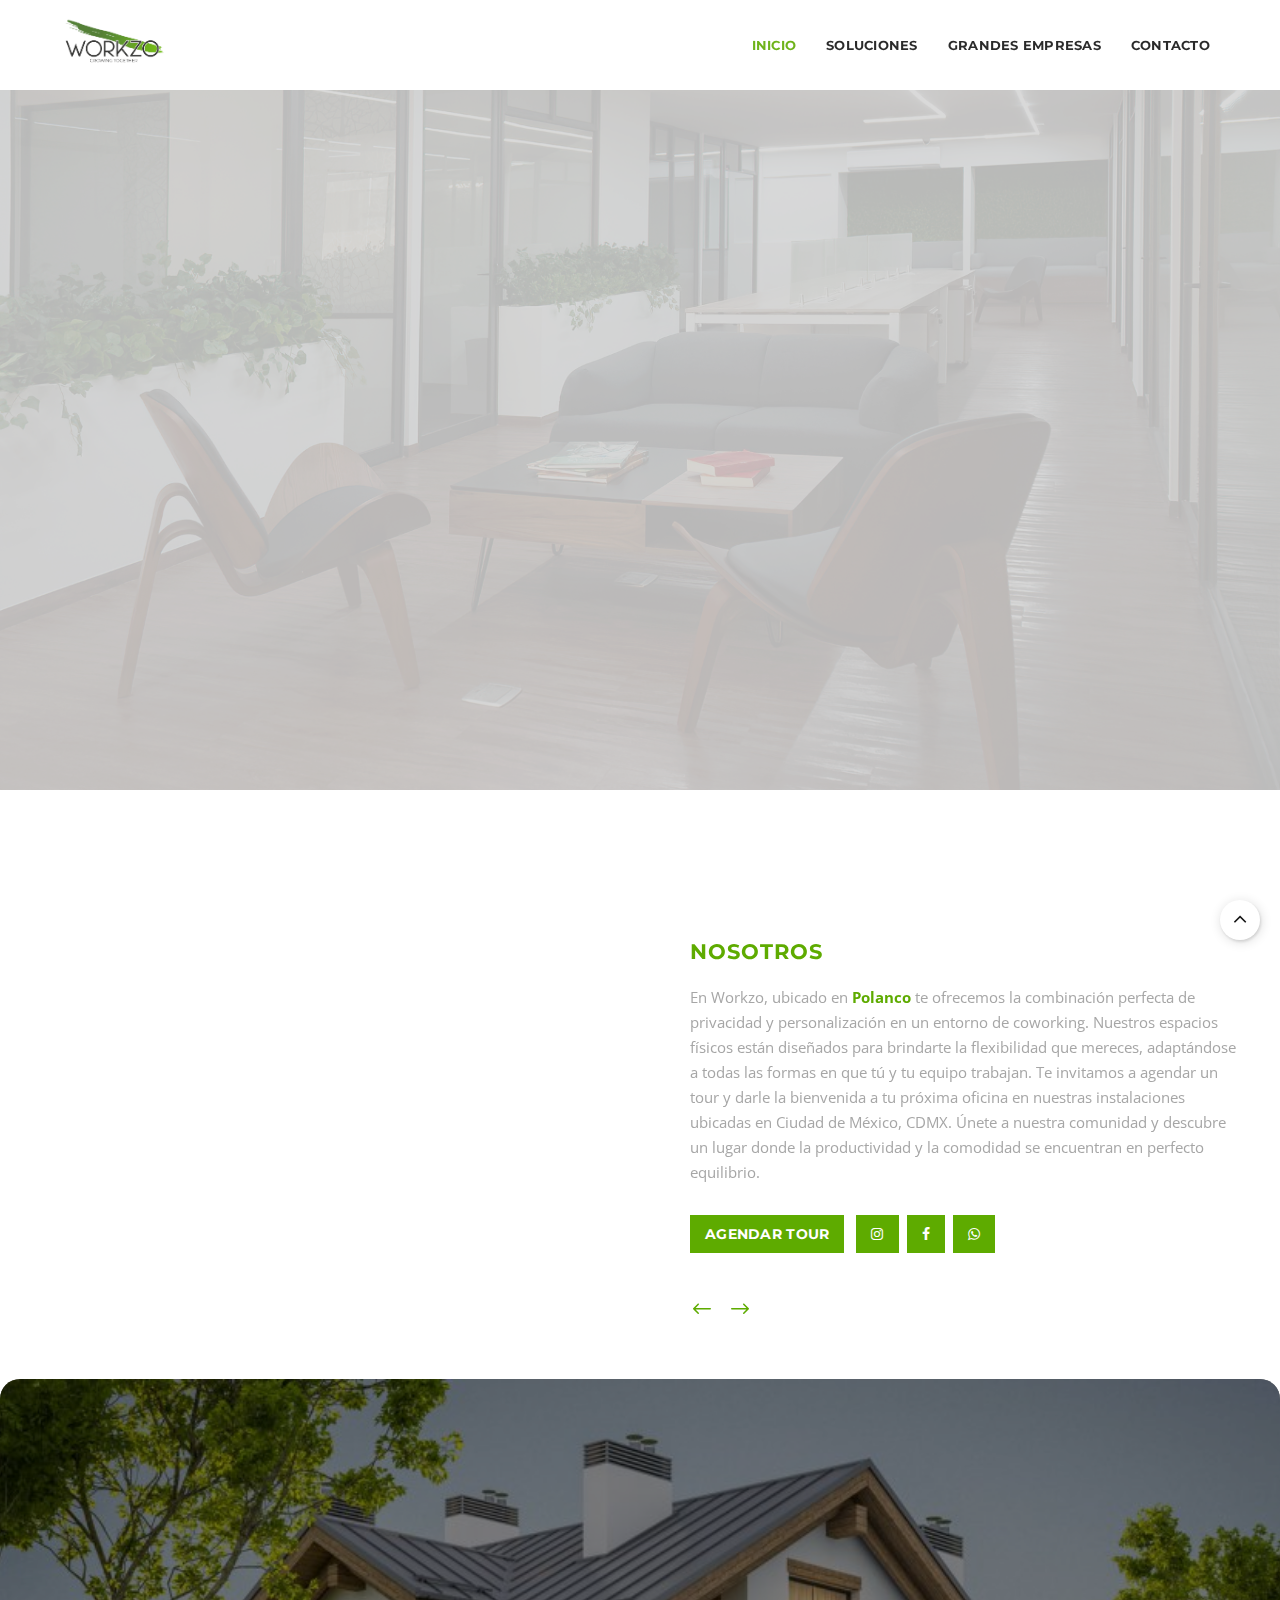
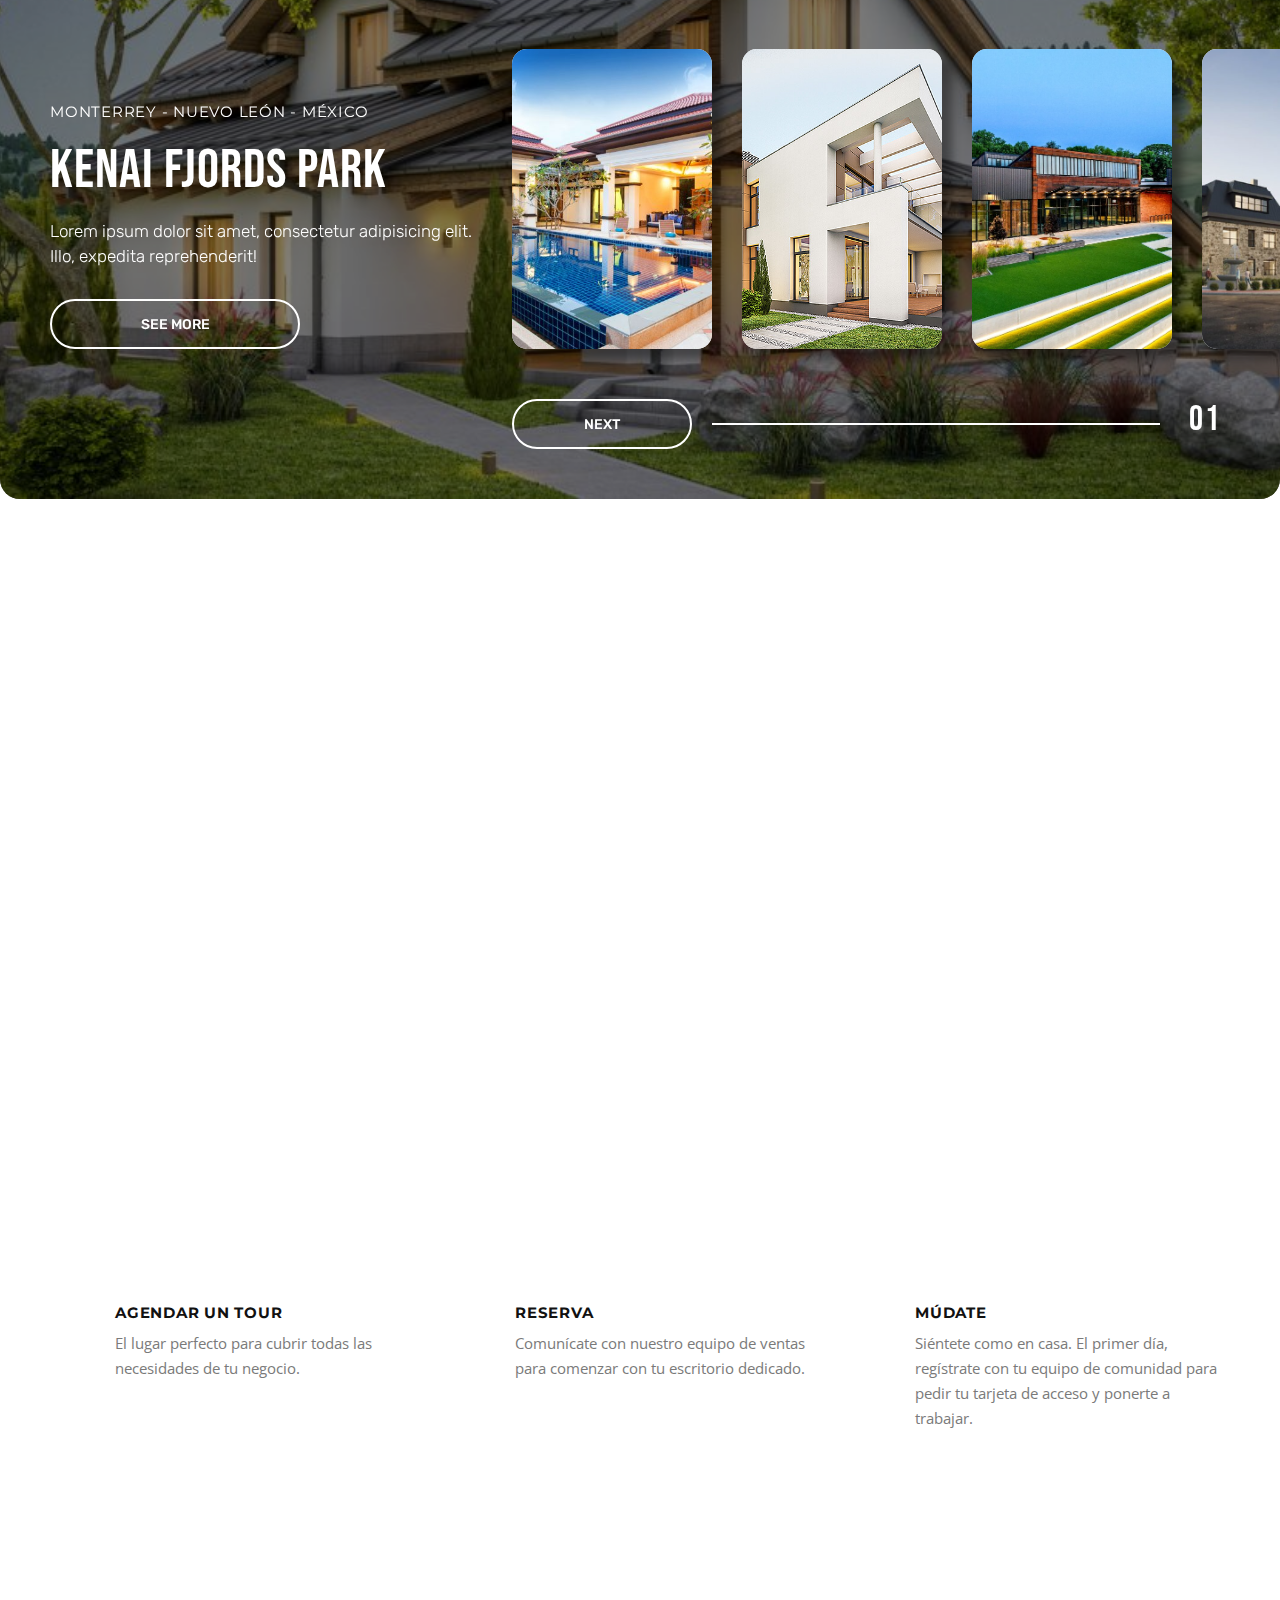
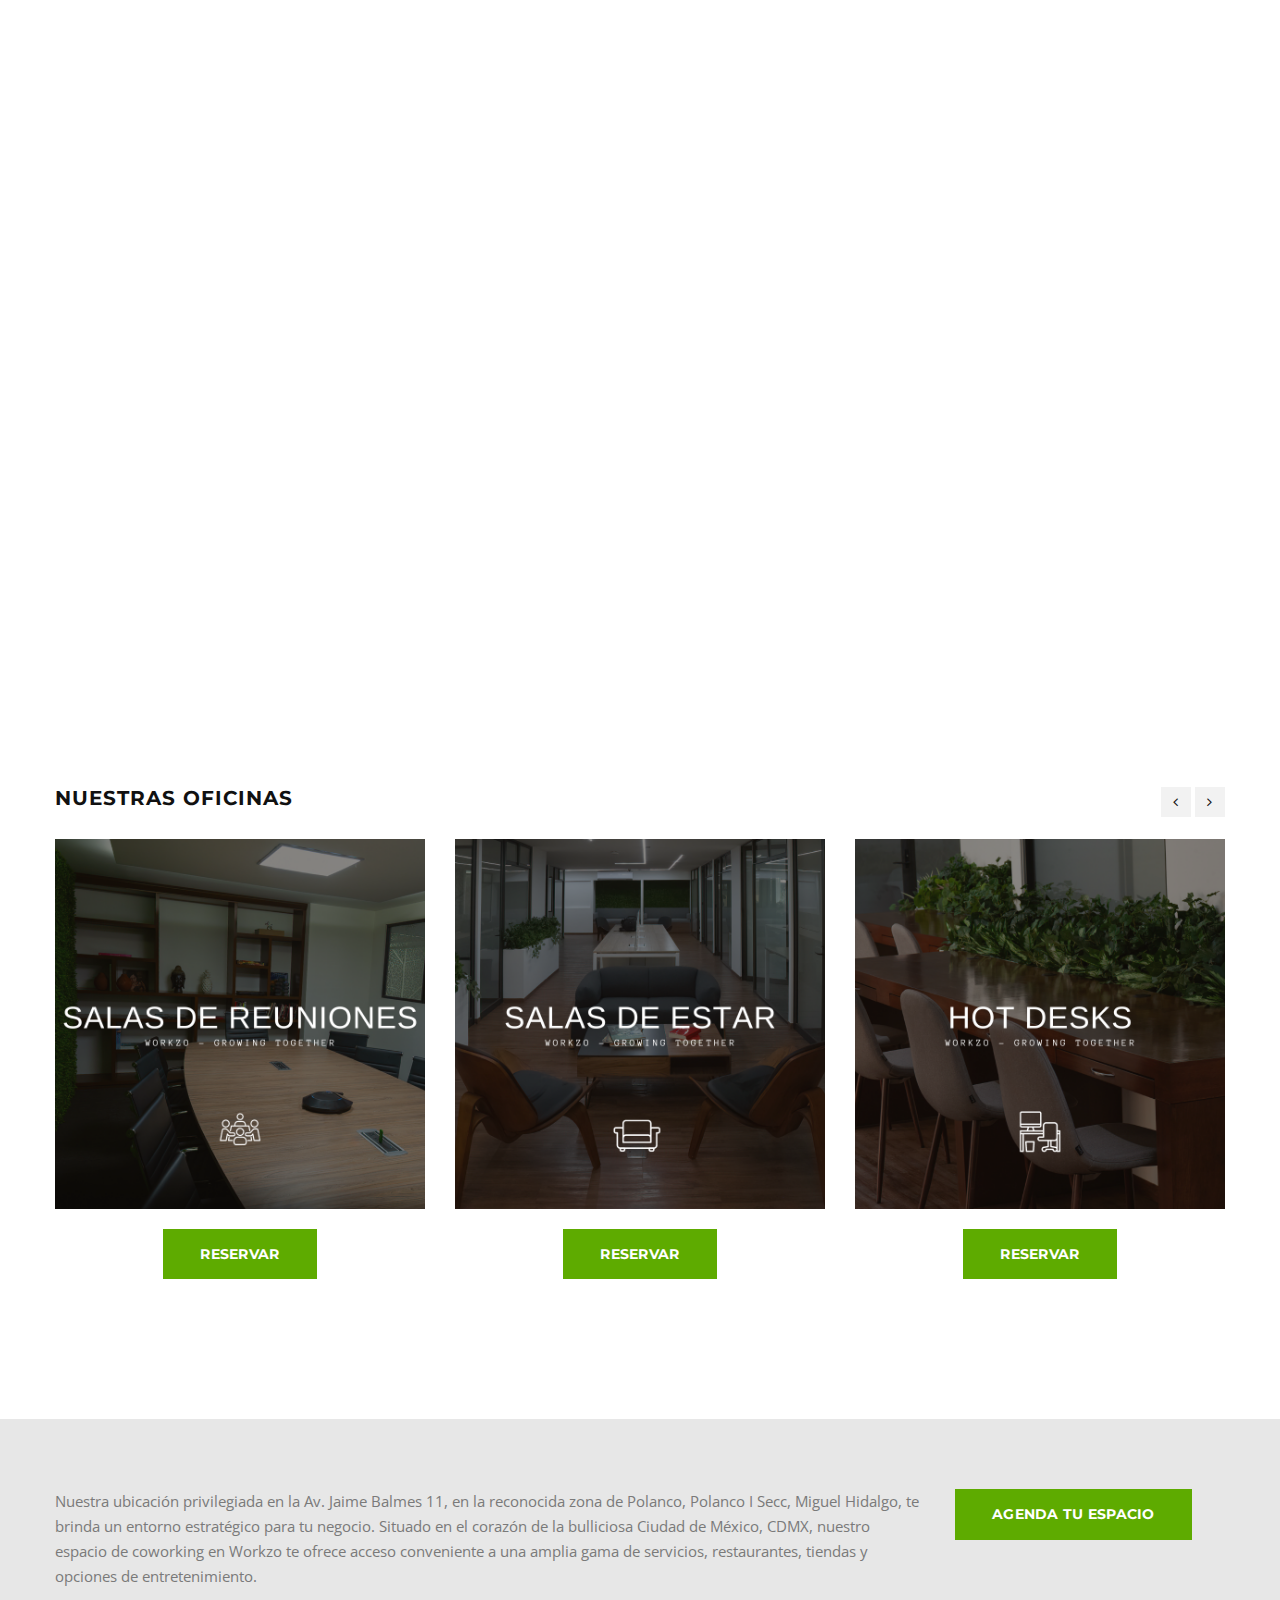
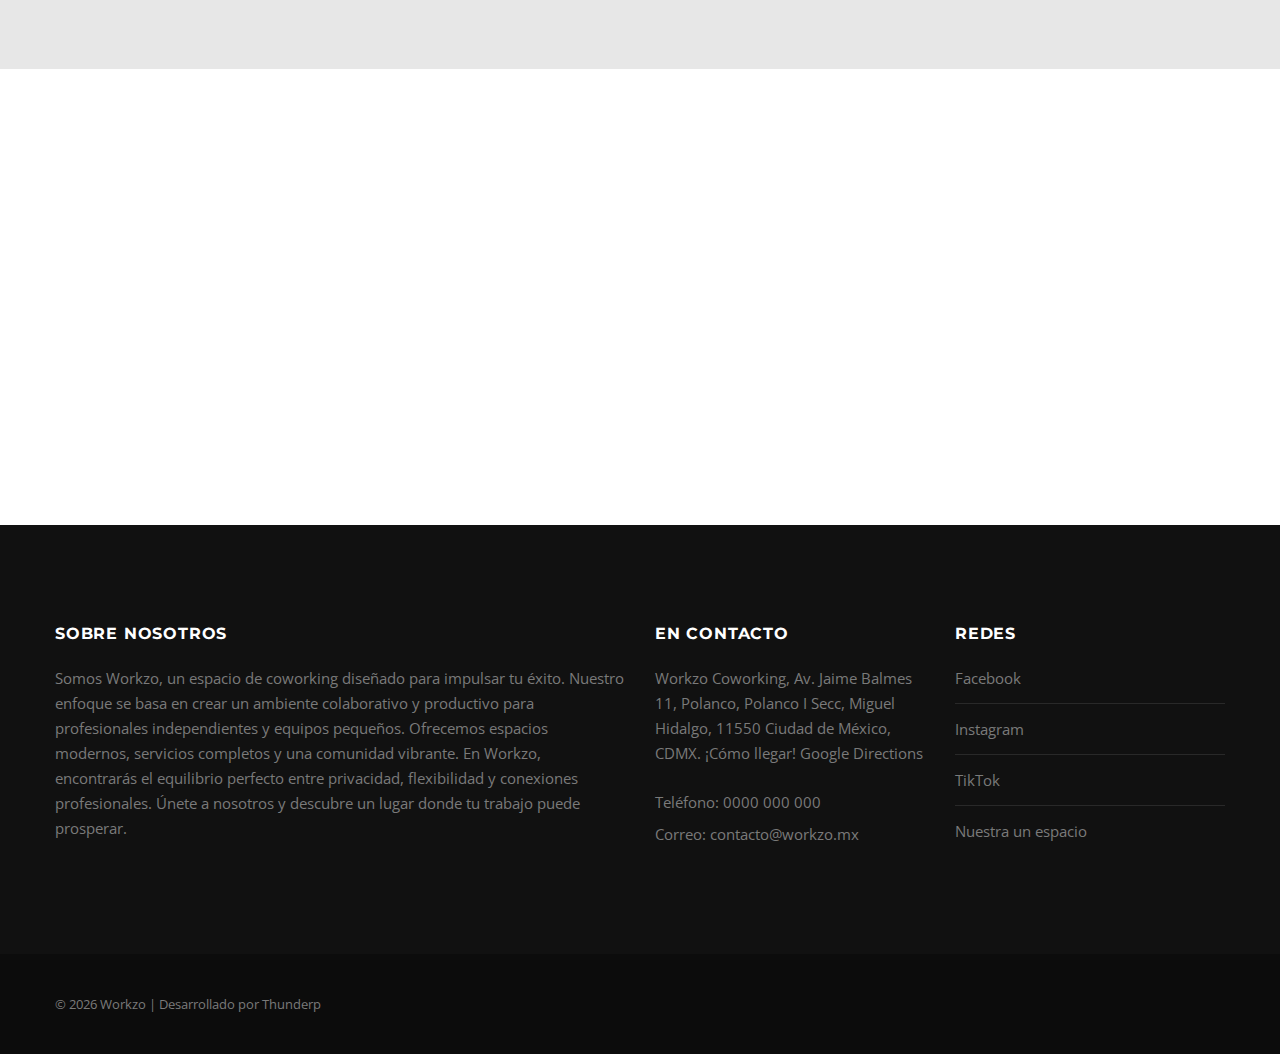
==== commit 632abe32: "Projects section" ====
--- a/index.html
+++ b/index.html
@@ -1,965 +1,752 @@
 <!DOCTYPE html>
 <html lang="en">
-  <head>
-    <title>Workzo | Homepage</title>
-    <meta charset="utf-8" />
-    <meta name="viewport" content="width=device-width, initial-scale=1, maximum-scale=1"/>
-     <meta name="description" content="Workzo es un espacio de coworking que ofrece privacidad, flexibilidad y servicios completos para profesionales independientes y equipos pequeños. Ubicado en Polanco, Ciudad de México, ofrecemos escritorios dedicados, acceso las 24/7, wifi, impresiones y una comunidad vibrante. Únete a nosotros y encuentra el equilibrio perfecto entre trabajo y colaboración." />
-
-    <meta name="keywords" content="">
-    <link href="https://fonts.googleapis.com/css?family=Montserrat:400,700%7CPT+Serif:400,700,400italic%7COpen+Sans:400,600,700,400italic" rel="stylesheet" />
-
-    <!-- Css -->
-    <link rel="stylesheet" href="css/bootstrap.min.css" />
-    <link rel="stylesheet" href="css/magnific-popup.css" />
-    <link rel="stylesheet" href="css/font-icons.css" />
-    <link rel="stylesheet" href="revolution/css/settings.css" />
-    <link rel="stylesheet" href="css/rev-slider.css" />
-    <link rel="stylesheet" href="css/sliders.css" />
-    <link rel="stylesheet" href="css/style.css" />
-    <link rel="stylesheet" href="css/responsive.css" />
-    <link rel="stylesheet" href="css/spacings.css" />
-    <link rel="stylesheet" href="css/animate.css" />
-    <link rel="stylesheet" href="css/color.css" />
-   
-
-    <!-- Favicons -->
-    <link rel="icon" type="image/png" href="./assets/favicon.png">
-   
-    <link rel="apple-touch-icon" href="img/apple-touch-icon.html" />
-    <link
-      rel="apple-touch-icon"
-      sizes="72x72"
-      href="img/apple-touch-icon-72x72.png"
-    />
-    <link
-      rel="apple-touch-icon"
-      sizes="114x114"
-      href="img/apple-touch-icon-114x114.html"
-    />
-  </head>
-
-  <body style="font-family: 'Open Sans', sans-serif">
-    <div class="loader-mask">
-      <div class="loader">"Loading..."</div>
-    </div>
-
-    <header class="nav-type-2">
-      <nav class="navbar navbar-static-top">
-        <div class="navigation">
-          <div class="container relative">
-            <form method="get" class="search-wrap">
-              <input
-                type="search"
-                class="form-control"
-                placeholder="Type &amp; Hit Enter"
-              />
-            </form>
-
-            <div class="row">
-              <div class="navbar-header">
-                <!-- Logo -->
-                <div class="logo-container">
-                  <div class="logo-wrap">
-                    <a href="index.html">
-                      <img class="logo" src="./assets/logo.png" alt="logo" />
-                    </a>
-                  </div>
-                </div>
-                <button
-                  type="button"
-                  class="navbar-toggle"
-                  data-toggle="collapse"
-                  data-target="#navbar-collapse"
-                >
-                  <span class="sr-only">Toggle navigation</span>
-                  <span class="icon-bar"></span>
-                  <span class="icon-bar"></span>
-                  <span class="icon-bar"></span>
-                </button>
-              </div>
-              <!-- end navbar-header -->
-
-              <div class="col-md-9 nav-wrap right">
-                <div class="collapse navbar-collapse" id="navbar-collapse">
-                  <ul class="nav navbar-nav navbar-right">
-                    <li class="dropdown active"></li>
-                    <li class="active">
-                      <a href="#">Inicio</a>
-                    </li>
-                    <li>
-                      <a href="#">Soluciones</a>
-                    </li>
-                    <li>
-                      <a href="#">Grandes empresas</a>
-                    </li>
-                    <li>
-                      <a href="#">Contacto</a>
-                    </li>
-                  </ul>
-                </div>
-              </div>
-            </div>
-          </div>
-        </div>
-      </nav>
-    </header>
-
-    <div class="main-wrapper-mp oh">
-      <!-- Revolution Slider -->
-      <section>
-        <div class="rev_slider_wrapper">
-          <div class="rev_slider" id="slider2" data-version="5.0">
-            <ul>
-              <!-- SLIDE 1 -->
-              <li
-                data-fstransition="fade"
-                data-transition="fade"
-                data-easein="default"
-                data-easeout="default"
-                data-slotamount="default"
-                data-saveperformance="off"
-                data-masterspeed="1000"
-                data-delay="8000"
-                data-title="The Art of Design"
-              >
-                <!-- MAIN IMAGE -->
-                <img
-                  src="assets/workzo-portada-a.png"
-                  alt=""
-                  data-bgrepeat="no-repeat"
-                  data-bgfit="cover"
-                  class="rev-slidebg"
-                />
-
-                <!-- LAYER NR. 1 -->
-                <div
-                  class="tp-caption hero-text medium"
-                  data-x="30"
-                  data-y="center"
-                  data-voffset="-90"
-                  data-fontsize="[46,42,38,28]"
-                  data-lineheight="[46,42,38,28]"
-                  data-width="[none, none, none, 400]"
-                  data-whitespace="[nowrap, nowrap, nowrap, normal]"
-                  data-transform_idle="o:1;s:1000"
-                  data-transform_in="x:0;y:150;z:0;rotationZ:0;scaleX:1;scaleY:1;skewX:0;skewY:0;opacity:0;s:1000;"
-                  data-transform_out="opacity:0;s:1000;e:Power3.easeInOut;"
-                  data-start="1000"
-                  style="padding: 0"
-                >
-                  TU EQUIPO DE TRABAJO EN EL MEJOR LUGAR
-                </div>
-
-                <!-- LAYER NR. 3 -->
-                <div
-                  class="tp-caption small_text"
-                  data-x="30"
-                  data-y="center"
-                  data-voffset="-30"
-                  data-fontsize="[16,16,16,18]"
-                  data-lineheight="[16,16,16,16]"
-                  data-width="[none, none, none, 400]"
-                  data-whitespace="[nowrap, nowrap, nowrap, normal]"
-                  data-transform_idle="o:1;s:900"
-                  data-transform_in="x:0;y:150;z:0;rotationZ:0;scaleX:1;scaleY:1;skewX:0;skewY:0;opacity:0;s:1000;"
-                  data-transform_out="opacity:0;s:1000;e:Power3.easeInOut;"
-                  data-start="1100"
-                >
-                  En Workzo, obtén la privacidad y personalización de tu propio espacio junto con la flexibilidad que mereces.
-                </div>
-
-                <!-- LAYER NR. 4 -->
-                <div
-                  class="tp-caption small_text"
-                  data-x="30"
-                  data-y="center"
-                  data-voffset="0"
-                  data-fontsize="[16,16,16,18]"
-                  data-lineheight="[16,16,16,16]"
-                  data-width="[none, none, none, 400]"
-                  data-whitespace="[nowrap, nowrap, nowrap, normal]"
-                  data-transform_idle="o:1;s:800"
-                  data-transform_in="x:0;y:150;z:0;rotationZ:0;scaleX:1;scaleY:1;skewX:0;skewY:0;opacity:0;s:1000;"
-                  data-transform_out="opacity:0;s:1000;e:Power3.easeInOut;"
-                  data-start="1200"
-                >
-                 Descubre una solución integral para todas las formas en que tú y tu equipo trabajan.
-                </div>
-
-                
-
-                <!-- LAYER NR. 7 -->
-                <div
-                  class="tp-caption tp-resizeme"
-                  data-x="30"
-                  data-y="center"
-                  data-voffset="100"
-                  data-hoffset="0"
-                  data-transform_idle="o:1;s:600"
-                  data-transform_in="x:0;y:150;z:0;rotationZ:0;scaleX:1;scaleY:1;skewX:0;skewY:0;opacity:0;s:1000;"
-                  data-transform_out="opacity:0;s:1000;e:Power3.easeInOut;"
-                  data-start="1400"
-                  style="
+
+<head>
+  <title>Workzo | Homepage</title>
+  <meta charset="utf-8" />
+  <meta name="viewport" content="width=device-width, initial-scale=1, maximum-scale=1" />
+  <meta name="description"
+    content="Workzo es un espacio de coworking que ofrece privacidad, flexibilidad y servicios completos para profesionales independientes y equipos pequeños. Ubicado en Polanco, Ciudad de México, ofrecemos escritorios dedicados, acceso las 24/7, wifi, impresiones y una comunidad vibrante. Únete a nosotros y encuentra el equilibrio perfecto entre trabajo y colaboración." />
+
+  <meta name="keywords" content="">
+  <link
+    href="https://fonts.googleapis.com/css?family=Montserrat:400,700%7CPT+Serif:400,700,400italic%7COpen+Sans:400,600,700,400italic"
+    rel="stylesheet" />
+
+  <!-- Css -->
+  <link rel="stylesheet" href="css/bootstrap.min.css" />
+  <link rel="stylesheet" href="css/magnific-popup.css" />
+  <link rel="stylesheet" href="css/font-icons.css" />
+  <link rel="stylesheet" href="revolution/css/settings.css" />
+  <link rel="stylesheet" href="css/rev-slider.css" />
+  <link rel="stylesheet" href="css/sliders.css" />
+  <link rel="stylesheet" href="css/style.css" />
+  <link rel="stylesheet" href="css/responsive.css" />
+  <link rel="stylesheet" href="css/spacings.css" />
+  <link rel="stylesheet" href="css/animate.css" />
+  <link rel="stylesheet" href="css/color.css" />
+
+
+  <!-- Favicons -->
+  <link rel="icon" type="image/png" href="./assets/favicon.png">
+
+  <link rel="apple-touch-icon" href="img/apple-touch-icon.html" />
+  <link rel="apple-touch-icon" sizes="72x72" href="img/apple-touch-icon-72x72.png" />
+  <link rel="apple-touch-icon" sizes="114x114" href="img/apple-touch-icon-114x114.html" />
+</head>
+
+<body style="font-family: 'Open Sans', sans-serif">
+  <div class="loader-mask">
+    <div class="loader">"Loading..."</div>
+  </div>
+
+  <header class="nav-type-2">
+    <nav class="navbar navbar-static-top">
+      <div class="navigation">
+        <div class="container relative">
+          <form method="get" class="search-wrap">
+            <input type="search" class="form-control" placeholder="Type &amp; Hit Enter" />
+          </form>
+
+          <div class="row">
+            <div class="navbar-header">
+              <!-- Logo -->
+              <div class="logo-container">
+                <div class="logo-wrap">
+                  <a href="index.html">
+                    <img class="logo" src="./assets/logo.png" alt="logo" />
+                  </a>
+                </div>
+              </div>
+              <button type="button" class="navbar-toggle" data-toggle="collapse" data-target="#navbar-collapse">
+                <span class="sr-only">Toggle navigation</span>
+                <span class="icon-bar"></span>
+                <span class="icon-bar"></span>
+                <span class="icon-bar"></span>
+              </button>
+            </div>
+            <!-- end navbar-header -->
+
+            <div class="col-md-9 nav-wrap right">
+              <div class="collapse navbar-collapse" id="navbar-collapse">
+                <ul class="nav navbar-nav navbar-right">
+                  <li class="dropdown active"></li>
+                  <li class="active">
+                    <a href="#">Inicio</a>
+                  </li>
+                  <li>
+                    <a href="#">Soluciones</a>
+                  </li>
+                  <li>
+                    <a href="#">Grandes empresas</a>
+                  </li>
+                  <li>
+                    <a href="#">Contacto</a>
+                  </li>
+                </ul>
+              </div>
+            </div>
+          </div>
+        </div>
+      </div>
+    </nav>
+  </header>
+
+  <div class="main-wrapper-mp oh">
+    <!-- Revolution Slider -->
+    <section>
+      <div class="rev_slider_wrapper">
+        <div class="rev_slider" id="slider2" data-version="5.0">
+          <ul>
+            <!-- SLIDE 1 -->
+            <li data-fstransition="fade" data-transition="fade" data-easein="default" data-easeout="default"
+              data-slotamount="default" data-saveperformance="off" data-masterspeed="1000" data-delay="8000"
+              data-title="The Art of Design">
+              <!-- MAIN IMAGE -->
+              <img src="assets/workzo-portada-a.png" alt="" data-bgrepeat="no-repeat" data-bgfit="cover"
+                class="rev-slidebg" />
+
+              <!-- LAYER NR. 1 -->
+              <div class="tp-caption hero-text medium" data-x="30" data-y="center" data-voffset="-90"
+                data-fontsize="[46,42,38,28]" data-lineheight="[46,42,38,28]" data-width="[none, none, none, 400]"
+                data-whitespace="[nowrap, nowrap, nowrap, normal]" data-transform_idle="o:1;s:1000"
+                data-transform_in="x:0;y:150;z:0;rotationZ:0;scaleX:1;scaleY:1;skewX:0;skewY:0;opacity:0;s:1000;"
+                data-transform_out="opacity:0;s:1000;e:Power3.easeInOut;" data-start="1000" style="padding: 0">
+                TU EQUIPO DE TRABAJO EN EL MEJOR LUGAR
+              </div>
+
+              <!-- LAYER NR. 3 -->
+              <div class="tp-caption small_text" data-x="30" data-y="center" data-voffset="-30"
+                data-fontsize="[16,16,16,18]" data-lineheight="[16,16,16,16]" data-width="[none, none, none, 400]"
+                data-whitespace="[nowrap, nowrap, nowrap, normal]" data-transform_idle="o:1;s:900"
+                data-transform_in="x:0;y:150;z:0;rotationZ:0;scaleX:1;scaleY:1;skewX:0;skewY:0;opacity:0;s:1000;"
+                data-transform_out="opacity:0;s:1000;e:Power3.easeInOut;" data-start="1100">
+                En Workzo, obtén la privacidad y personalización de tu propio espacio junto con la flexibilidad que
+                mereces.
+              </div>
+
+              <!-- LAYER NR. 4 -->
+              <div class="tp-caption small_text" data-x="30" data-y="center" data-voffset="0"
+                data-fontsize="[16,16,16,18]" data-lineheight="[16,16,16,16]" data-width="[none, none, none, 400]"
+                data-whitespace="[nowrap, nowrap, nowrap, normal]" data-transform_idle="o:1;s:800"
+                data-transform_in="x:0;y:150;z:0;rotationZ:0;scaleX:1;scaleY:1;skewX:0;skewY:0;opacity:0;s:1000;"
+                data-transform_out="opacity:0;s:1000;e:Power3.easeInOut;" data-start="1200">
+                Descubre una solución integral para todas las formas en que tú y tu equipo trabajan.
+              </div>
+
+
+
+              <!-- LAYER NR. 7 -->
+              <div class="tp-caption tp-resizeme" data-x="30" data-y="center" data-voffset="100" data-hoffset="0"
+                data-transform_idle="o:1;s:600"
+                data-transform_in="x:0;y:150;z:0;rotationZ:0;scaleX:1;scaleY:1;skewX:0;skewY:0;opacity:0;s:1000;"
+                data-transform_out="opacity:0;s:1000;e:Power3.easeInOut;" data-start="1400" style="
                     z-index: 12;
                     max-width: auto;
                     max-height: auto;
                     white-space: nowrap;
-                  "
-                >
-                  <a href="" class="btn btn-lg btn-white"
-                    >Reservar</a
-                  >
-                </div>
-              </li>
-              <!-- end slide 1 -->
-
-              <!-- SLIDE 2 -->
-              <li
-                data-transition="fade"
-                data-slotamount="1"
-                data-masterspeed="1000"
-                data-delay="8000"
-                data-title="Creative &amp; Emotional"
-              >
-                <!-- MAIN IMAGE -->
-                <img
-                  src="assets/workzo-portada-b.png"
-                  alt=""
-                  data-bgrepeat="no-repeat"
-                  data-bgfit="cover"
-                  class="rev-slidebg"
-                />
-
-                <!-- LAYER NR. 1 -->
-                <div
-                  class="tp-caption hero-text medium"
-                  data-x="30"
-                  data-y="center"
-                  data-voffset="-90"
-                  data-fontsize="[46,42,38,28]"
-                  data-lineheight="[46,42,38,28]"
-                  data-width="[none, none, none, 400]"
-                  data-whitespace="[nowrap, nowrap, nowrap, normal]"
-                  data-transform_idle="o:1;s:1000"
-                  data-transform_in="x:0;y:150;z:0;rotationZ:0;scaleX:1;scaleY:1;skewX:0;skewY:0;opacity:0;s:1000;"
-                  data-transform_out="opacity:0;s:1000;e:Power3.easeInOut;"
-                  data-start="1000"
-                  style="padding: 0"
-                >
-                  Workzo Para todas formas de trabajo
-                </div>
-
-                <!-- LAYER NR. 3 -->
-                <div
-                  class="tp-caption small_text"
-                  data-x="30"
-                  data-y="center"
-                  data-voffset="-30"
-                  data-fontsize="[16,16,16,18]"
-                  data-lineheight="[16,16,16,16]"
-                  data-width="[none, none, none, 400]"
-                  data-whitespace="[nowrap, nowrap, nowrap, normal]"
-                  data-transform_idle="o:1;s:900"
-                  data-transform_in="x:0;y:150;z:0;rotationZ:0;scaleX:1;scaleY:1;skewX:0;skewY:0;opacity:0;s:1000;"
-                  data-transform_out="opacity:0;s:1000;e:Power3.easeInOut;"
-                  data-start="1100"
-                >
-                 En Workzo, obtendrás la privacidad y la personalización que esperas de tu propio espacio, combinadas con la flexibilidad que mereces. 
-                </div>
-
-                <!-- LAYER NR. 4 -->
-                <div
-                  class="tp-caption small_text"
-                  data-x="30"
-                  data-y="center"
-                  data-voffset="0"
-                  data-fontsize="[16,16,16,18]"
-                  data-lineheight="[16,16,16,16]"
-                  data-width="[none, none, none, 400]"
-                  data-whitespace="[nowrap, nowrap, nowrap, normal]"
-                  data-transform_idle="o:1;s:800"
-                  data-transform_in="x:0;y:150;z:0;rotationZ:0;scaleX:1;scaleY:1;skewX:0;skewY:0;opacity:0;s:1000;"
-                  data-transform_out="opacity:0;s:1000;e:Power3.easeInOut;"
-                  data-start="1200"
-                >
-                 Explora las membresías y las oficinas listas para mudarse para particulares o empresas de todos los tamaños.
-                </div>
-
-                
-
-                <!-- LAYER NR. 7 -->
-                <div
-                  class="tp-caption tp-resizeme"
-                  data-x="30"
-                  data-y="center"
-                  data-voffset="100"
-                  data-hoffset="0"
-                  data-transform_idle="o:1;s:600"
-                  data-transform_in="x:0;y:150;z:0;rotationZ:0;scaleX:1;scaleY:1;skewX:0;skewY:0;opacity:0;s:1000;"
-                  data-transform_out="opacity:0;s:1000;e:Power3.easeInOut;"
-                  data-start="1400"
-                  style="
+                  ">
+                <a href="" class="btn btn-lg btn-white">Reservar</a>
+              </div>
+            </li>
+            <!-- end slide 1 -->
+
+            <!-- SLIDE 2 -->
+            <li data-transition="fade" data-slotamount="1" data-masterspeed="1000" data-delay="8000"
+              data-title="Creative &amp; Emotional">
+              <!-- MAIN IMAGE -->
+              <img src="assets/workzo-portada-b.png" alt="" data-bgrepeat="no-repeat" data-bgfit="cover"
+                class="rev-slidebg" />
+
+              <!-- LAYER NR. 1 -->
+              <div class="tp-caption hero-text medium" data-x="30" data-y="center" data-voffset="-90"
+                data-fontsize="[46,42,38,28]" data-lineheight="[46,42,38,28]" data-width="[none, none, none, 400]"
+                data-whitespace="[nowrap, nowrap, nowrap, normal]" data-transform_idle="o:1;s:1000"
+                data-transform_in="x:0;y:150;z:0;rotationZ:0;scaleX:1;scaleY:1;skewX:0;skewY:0;opacity:0;s:1000;"
+                data-transform_out="opacity:0;s:1000;e:Power3.easeInOut;" data-start="1000" style="padding: 0">
+                Workzo Para todas formas de trabajo
+              </div>
+
+              <!-- LAYER NR. 3 -->
+              <div class="tp-caption small_text" data-x="30" data-y="center" data-voffset="-30"
+                data-fontsize="[16,16,16,18]" data-lineheight="[16,16,16,16]" data-width="[none, none, none, 400]"
+                data-whitespace="[nowrap, nowrap, nowrap, normal]" data-transform_idle="o:1;s:900"
+                data-transform_in="x:0;y:150;z:0;rotationZ:0;scaleX:1;scaleY:1;skewX:0;skewY:0;opacity:0;s:1000;"
+                data-transform_out="opacity:0;s:1000;e:Power3.easeInOut;" data-start="1100">
+                En Workzo, obtendrás la privacidad y la personalización que esperas de tu propio espacio, combinadas con
+                la flexibilidad que mereces.
+              </div>
+
+              <!-- LAYER NR. 4 -->
+              <div class="tp-caption small_text" data-x="30" data-y="center" data-voffset="0"
+                data-fontsize="[16,16,16,18]" data-lineheight="[16,16,16,16]" data-width="[none, none, none, 400]"
+                data-whitespace="[nowrap, nowrap, nowrap, normal]" data-transform_idle="o:1;s:800"
+                data-transform_in="x:0;y:150;z:0;rotationZ:0;scaleX:1;scaleY:1;skewX:0;skewY:0;opacity:0;s:1000;"
+                data-transform_out="opacity:0;s:1000;e:Power3.easeInOut;" data-start="1200">
+                Explora las membresías y las oficinas listas para mudarse para particulares o empresas de todos los
+                tamaños.
+              </div>
+
+
+
+              <!-- LAYER NR. 7 -->
+              <div class="tp-caption tp-resizeme" data-x="30" data-y="center" data-voffset="100" data-hoffset="0"
+                data-transform_idle="o:1;s:600"
+                data-transform_in="x:0;y:150;z:0;rotationZ:0;scaleX:1;scaleY:1;skewX:0;skewY:0;opacity:0;s:1000;"
+                data-transform_out="opacity:0;s:1000;e:Power3.easeInOut;" data-start="1400" style="
                     z-index: 12;
                     max-width: auto;
                     max-height: auto;
                     white-space: nowrap;
-                  "
-                >
-                  <a href="" class="btn btn-lg btn-white"
-                    >¿Qué estás buscando?</a
-                  >
-                </div>
-              </li>
-              <!-- end slide 2 -->
-
-              <!-- SLIDE 3 -->
-              <li
-                data-transition="fade"
-                data-slotamount="1"
-                data-masterspeed="1000"
-                data-delay="8000"
-                data-title="Amazing Agency"
-              >
-                <!-- MAIN IMAGE -->
-                <img
-                  src="assets/workzo-portada-c.png"
-                  alt=""
-                  data-bgrepeat="no-repeat"
-                  data-bgfit="cover"
-                  class="rev-slidebg"
-                />
-
-                <!-- LAYER NR. 1 -->
-                <div
-                  class="tp-caption hero-text medium"
-                  data-x="30"
-                  data-y="center"
-                  data-voffset="-90"
-                  data-fontsize="[46,42,38,28]"
-                  data-lineheight="[46,42,38,28]"
-                  data-width="[none, none, none, 400]"
-                  data-whitespace="[nowrap, nowrap, nowrap, normal]"
-                  data-transform_idle="o:1;s:1000"
-                  data-transform_in="x:0;y:150;z:0;rotationZ:0;scaleX:1;scaleY:1;skewX:0;skewY:0;opacity:0;s:1000;"
-                  data-transform_out="opacity:0;s:1000;e:Power3.easeInOut;"
-                  data-start="1000"
-                  style="padding: 0"
-                >
-                  Te ayudamos a encontrar tu espacio
-                </div>
-
-                <!-- LAYER NR. 3 -->
-                <div
-                  class="tp-caption small_text"
-                  data-x="30"
-                  data-y="center"
-                  data-voffset="-30"
-                  data-fontsize="[16,16,16,18]"
-                  data-lineheight="[16,16,16,16]"
-                  data-width="[none, none, none, 400]"
-                  data-whitespace="[nowrap, nowrap, nowrap, normal]"
-                  data-transform_idle="o:1;s:900"
-                  data-transform_in="x:0;y:150;z:0;rotationZ:0;scaleX:1;scaleY:1;skewX:0;skewY:0;opacity:0;s:1000;"
-                  data-transform_out="opacity:0;s:1000;e:Power3.easeInOut;"
-                  data-start="1100"
-                >
-                 Diseñamos nuestros espacios pensando en tu comodidad y productividad, brindándote una experiencia laboral única.
-                </div>
-
-                <!-- LAYER NR. 4 -->
-                <div
-                  class="tp-caption small_text"
-                  data-x="30"
-                  data-y="center"
-                  data-voffset="0"
-                  data-fontsize="[16,16,16,18]"
-                  data-lineheight="[16,16,16,16]"
-                  data-width="[none, none, none, 400]"
-                  data-whitespace="[nowrap, nowrap, nowrap, normal]"
-                  data-transform_idle="o:1;s:800"
-                  data-transform_in="x:0;y:150;z:0;rotationZ:0;scaleX:1;scaleY:1;skewX:0;skewY:0;opacity:0;s:1000;"
-                  data-transform_out="opacity:0;s:1000;e:Power3.easeInOut;"
-                  data-start="1200"
-                >
-                 Únete a nuestra comunidad y descubre un nuevo nivel de eficiencia y éxito en tu trabajo
-                </div>
-
-                <!-- LAYER NR. 7 -->
-                <div
-                  class="tp-caption tp-resizeme"
-                  data-x="30"
-                  data-y="center"
-                  data-voffset="100"
-                  data-hoffset="0"
-                  data-transform_idle="o:1;s:600"
-                  data-transform_in="x:0;y:150;z:0;rotationZ:0;scaleX:1;scaleY:1;skewX:0;skewY:0;opacity:0;s:1000;"
-                  data-transform_out="opacity:0;s:1000;e:Power3.easeInOut;"
-                  data-start="1400"
-                  style="
+                  ">
+                <a href="" class="btn btn-lg btn-white">¿Qué estás buscando?</a>
+              </div>
+            </li>
+            <!-- end slide 2 -->
+
+            <!-- SLIDE 3 -->
+            <li data-transition="fade" data-slotamount="1" data-masterspeed="1000" data-delay="8000"
+              data-title="Amazing Agency">
+              <!-- MAIN IMAGE -->
+              <img src="assets/workzo-portada-c.png" alt="" data-bgrepeat="no-repeat" data-bgfit="cover"
+                class="rev-slidebg" />
+
+              <!-- LAYER NR. 1 -->
+              <div class="tp-caption hero-text medium" data-x="30" data-y="center" data-voffset="-90"
+                data-fontsize="[46,42,38,28]" data-lineheight="[46,42,38,28]" data-width="[none, none, none, 400]"
+                data-whitespace="[nowrap, nowrap, nowrap, normal]" data-transform_idle="o:1;s:1000"
+                data-transform_in="x:0;y:150;z:0;rotationZ:0;scaleX:1;scaleY:1;skewX:0;skewY:0;opacity:0;s:1000;"
+                data-transform_out="opacity:0;s:1000;e:Power3.easeInOut;" data-start="1000" style="padding: 0">
+                Te ayudamos a encontrar tu espacio
+              </div>
+
+              <!-- LAYER NR. 3 -->
+              <div class="tp-caption small_text" data-x="30" data-y="center" data-voffset="-30"
+                data-fontsize="[16,16,16,18]" data-lineheight="[16,16,16,16]" data-width="[none, none, none, 400]"
+                data-whitespace="[nowrap, nowrap, nowrap, normal]" data-transform_idle="o:1;s:900"
+                data-transform_in="x:0;y:150;z:0;rotationZ:0;scaleX:1;scaleY:1;skewX:0;skewY:0;opacity:0;s:1000;"
+                data-transform_out="opacity:0;s:1000;e:Power3.easeInOut;" data-start="1100">
+                Diseñamos nuestros espacios pensando en tu comodidad y productividad, brindándote una experiencia
+                laboral única.
+              </div>
+
+              <!-- LAYER NR. 4 -->
+              <div class="tp-caption small_text" data-x="30" data-y="center" data-voffset="0"
+                data-fontsize="[16,16,16,18]" data-lineheight="[16,16,16,16]" data-width="[none, none, none, 400]"
+                data-whitespace="[nowrap, nowrap, nowrap, normal]" data-transform_idle="o:1;s:800"
+                data-transform_in="x:0;y:150;z:0;rotationZ:0;scaleX:1;scaleY:1;skewX:0;skewY:0;opacity:0;s:1000;"
+                data-transform_out="opacity:0;s:1000;e:Power3.easeInOut;" data-start="1200">
+                Únete a nuestra comunidad y descubre un nuevo nivel de eficiencia y éxito en tu trabajo
+              </div>
+
+              <!-- LAYER NR. 7 -->
+              <div class="tp-caption tp-resizeme" data-x="30" data-y="center" data-voffset="100" data-hoffset="0"
+                data-transform_idle="o:1;s:600"
+                data-transform_in="x:0;y:150;z:0;rotationZ:0;scaleX:1;scaleY:1;skewX:0;skewY:0;opacity:0;s:1000;"
+                data-transform_out="opacity:0;s:1000;e:Power3.easeInOut;" data-start="1400" style="
                     z-index: 12;
                     max-width: auto;
                     max-height: auto;
                     white-space: nowrap;
-                  "
-                >
-                  <a href="" class="btn btn-lg btn-white"
-                    >Conoce más de nosotros</a
-                  >
-                </div>
-              </li>
-              <!-- end slide 3 -->
-            </ul>
-          </div>
-        </div>
-      </section>
-
-      <!-- Promo Section -->
-      <section class="section-wrap-mp promo-section">
-        <div id="owl-promo" class="owl-carousel owl-theme">
-          <div class="item">
-            <div class="container">
-              <div class="row">
-                <div
-                  class="col-md-6 wow fadeInUp"
-                  data-wow-duration="1s"
-                  data-wow-delay="0.1s"
-                >
-                  <img src="assets/workzo-logo-about.png" alt="" />
-                </div>
-
-                <div class="col-md-6 promo-description">
-                  <h3 style="color: #5eab00">NOSOTROS</h3>
-                  <p class="mb-30">
-                    En Workzo, ubicado en <a href="https://goo.gl/maps/QdTdU5hbydtJ4HtT6" target="_blank"> <b>Polanco</b></a>  te ofrecemos la combinación perfecta de privacidad y personalización en un entorno de coworking. Nuestros espacios físicos están diseñados para brindarte la flexibilidad que mereces, adaptándose a todas las formas en que tú y tu equipo trabajan. Te invitamos a agendar un tour y darle la bienvenida a tu próxima oficina en nuestras instalaciones ubicadas en Ciudad de México, CDMX. Únete a nuestra comunidad y descubre un lugar donde la productividad y la comodidad se encuentran en perfecto equilibrio.
-                  </p>
-                  <a
-                    href=""
-                    class="btn btn-color"
-                    target="_blank"
-                    >Agendar tour</a
-                  >
-                  &nbsp;&nbsp;<a
-                    href=""
-                    class="btn btn-color"
-                    target="_blank"
-                    ><i class="fa fa-instagram"></i></a
-                  >&nbsp;&nbsp;<a
-                    href=""
-                    class="btn btn-color"
-                    target="_blank"
-                    ><i class="fa fa-facebook"></i
-                  ></a>
-                  &nbsp;<a href="" class="btn btn-color" target="_blank"
-                    ><i class="fa fa-whatsapp"></i
-                  ></a>
-                  <div class="customNavigation mt-40">
-                    <a class="prev"
-                      ><i class="icon arrow_left" style="color: #5eab00"></i
-                    ></a>
-                    <a class="next"
-                      ><i class="icon arrow_right" style="color: #5eab00"></i
-                    ></a>
-                  </div>
-                </div>
-              </div>
-            </div>
-          </div>
-
-          <div class="item">
-            <div class="container">
-              <div class="row">
-                <div
-                  class="col-md-6 wow fadeInUp"
-                  data-wow-duration="2s"
-                  data-wow-delay="0.1s"
-                >
-                  <img src="assets/workzo-desk.png" alt="" />
-                </div>
-
-                <div class="col-md-6 promo-description">
-                  <h3 style="color: #5eab00">Escritorio dedicado</h3>
-                  <p class="mb-30">
-                    Workzo ofrece <span style="color: #5eab00;"> <b>suscripciones mensuales</b></span> para escritorios dedicados, perfectos para profesionales independientes y equipos pequeños. Obtén acceso las 24/7 a tu propio espacio de trabajo en una oficina compartida. Incluye wifi, impresiones, salas de reuniones y asistencia del personal en el lugar. Crea un entorno inspirador para tu éxito laboral con Workzo.
-                 <!--<ul>
+                  ">
+                <a href="" class="btn btn-lg btn-white">Conoce más de nosotros</a>
+              </div>
+            </li>
+            <!-- end slide 3 -->
+          </ul>
+        </div>
+      </div>
+    </section>
+
+    <!-- Promo Section -->
+    <section class="section-wrap-mp promo-section">
+      <div id="owl-promo" class="owl-carousel owl-theme">
+        <div class="item">
+          <div class="container">
+            <div class="row">
+              <div class="col-md-6 wow fadeInUp" data-wow-duration="1s" data-wow-delay="0.1s">
+                <img src="assets/workzo-logo-about.png" alt="" />
+              </div>
+
+              <div class="col-md-6 promo-description">
+                <h3 style="color: #5eab00">NOSOTROS</h3>
+                <p class="mb-30">
+                  En Workzo, ubicado en <a href="https://goo.gl/maps/QdTdU5hbydtJ4HtT6" target="_blank">
+                    <b>Polanco</b></a> te ofrecemos la combinación perfecta de privacidad y personalización en un
+                  entorno de coworking. Nuestros espacios físicos están diseñados para brindarte la flexibilidad que
+                  mereces, adaptándose a todas las formas en que tú y tu equipo trabajan. Te invitamos a agendar un tour
+                  y darle la bienvenida a tu próxima oficina en nuestras instalaciones ubicadas en Ciudad de México,
+                  CDMX. Únete a nuestra comunidad y descubre un lugar donde la productividad y la comodidad se
+                  encuentran en perfecto equilibrio.
+                </p>
+                <a href="" class="btn btn-color" target="_blank">Agendar tour</a>
+                &nbsp;&nbsp;<a href="" class="btn btn-color" target="_blank"><i
+                    class="fa fa-instagram"></i></a>&nbsp;&nbsp;<a href="" class="btn btn-color" target="_blank"><i
+                    class="fa fa-facebook"></i></a>
+                &nbsp;<a href="" class="btn btn-color" target="_blank"><i class="fa fa-whatsapp"></i></a>
+                <div class="customNavigation mt-40">
+                  <a class="prev"><i class="icon arrow_left" style="color: #5eab00"></i></a>
+                  <a class="next"><i class="icon arrow_right" style="color: #5eab00"></i></a>
+                </div>
+              </div>
+            </div>
+          </div>
+
+          <div class="container workzo-container">
+            <div class="content">
+              <div class="introduce"></div>
+              <div class="thumbnail-list">
+                <div class="wrapper"></div>
+              </div>
+            </div>
+
+            <div class="workzo-navigation">
+              <button class="next-button">Next</button>
+              <span class="line"></span>
+              <span class="ordinal-number"> </span>
+            </div>
+          </div>
+        </div>
+
+        <div class="item">
+          <div class="container">
+            <div class="row">
+              <div class="col-md-6 wow fadeInUp" data-wow-duration="2s" data-wow-delay="0.1s">
+                <img src="assets/workzo-desk.png" alt="" />
+              </div>
+
+              <div class="col-md-6 promo-description">
+                <h3 style="color: #5eab00">Escritorio dedicado</h3>
+                <p class="mb-30">
+                  Workzo ofrece <span style="color: #5eab00;"> <b>suscripciones mensuales</b></span> para escritorios
+                  dedicados, perfectos para profesionales independientes y equipos pequeños. Obtén acceso las 24/7 a tu
+                  propio espacio de trabajo en una oficina compartida. Incluye wifi, impresiones, salas de reuniones y
+                  asistencia del personal en el lugar. Crea un entorno inspirador para tu éxito laboral con Workzo.
+                  <!--<ul>
   <li><i class="fa fa-check"></i> Ideal para personas que trabajan solas o equipos pequeños</li>
   <li><i class="fa fa-check"></i> Ingreso 24/7 con la tarjeta de acceso a tu propio escritorio en una oficina compartida</li>
   <li><i class="fa fa-check"></i> El espacio llave en mano incluye wifi, impresiones, café, ayuda del personal en el lugar, etc.</li>
 </ul>-->
 
 
-                  
-                  </p>
-                  <a
-                    href=""
-                    class="btn btn-color"
-                    target="_blank"
-                    >Reservar escritorio</a
-                  >
-                  &nbsp;&nbsp;
-                  <div class="customNavigation mt-40">
-                    <a class="prev"
-                      ><i class="icon arrow_left" style="color: #5eab00"></i
-                    ></a>
-                    <a class="next"
-                      ><i class="icon arrow_right" style="color: #5eab00"></i
-                    ></a>
-                  </div>
-                </div>
-              </div>
-            </div>
-          </div>
-
-         
-        </div>
-        <!-- end slider -->
-      </section>
-      <!-- end promo section -->
-
-      <!-- Call to Action Style-2 -->
-      <section
-        class="section-wrap call-to-action style-2"
-        style="background-image: url(assets/workzo-banner.png)"
-      >
-        <div class="container text-center">
-          <div class="row">
-            <div class="col-xs-12">
-              <h2>Un espacio para concentrarte</h2>
-              <p class="lmg-color-p" style="color: white">
-                Concéntrate mejor en tu trabajo durante tu jornada con tu propio escritorio dedicado en una oficina compartida, el cual es ideal como entorno más tranquilo y privado.Te proporcionaremos todo lo necesario para que aproveches al máximo la jornada laboral: desde tu propio archivador* con llave hasta salas de reuniones con reserva, wifi de alta velocidad y servicios de impresión.
+
+                </p>
+                <a href="" class="btn btn-color" target="_blank">Reservar escritorio</a>
+                &nbsp;&nbsp;
+                <div class="customNavigation mt-40">
+                  <a class="prev"><i class="icon arrow_left" style="color: #5eab00"></i></a>
+                  <a class="next"><i class="icon arrow_right" style="color: #5eab00"></i></a>
+                </div>
+              </div>
+            </div>
+          </div>
+        </div>
+
+
+      </div>
+      <!-- end slider -->
+    </section>
+    <!-- end promo section -->
+
+    <!-- Call to Action Style-2 -->
+    <section class="section-wrap call-to-action style-2" style="background-image: url(assets/workzo-banner.png)">
+      <div class="container text-center">
+        <div class="row">
+          <div class="col-xs-12">
+            <h2>Un espacio para concentrarte</h2>
+            <p class="lmg-color-p" style="color: white">
+              Concéntrate mejor en tu trabajo durante tu jornada con tu propio escritorio dedicado en una oficina
+              compartida, el cual es ideal como entorno más tranquilo y privado.Te proporcionaremos todo lo necesario
+              para que aproveches al máximo la jornada laboral: desde tu propio archivador* con llave hasta salas de
+              reuniones con reserva, wifi de alta velocidad y servicios de impresión.
+            </p>
+            <a href="" class="btn btn-lg btn-transparent" target="_blank">Cotiza ahora Whatsapp</a>
+            <a href="" class="btn btn-lg btn-transparent" target="_blank"> Agendar espacio</a>
+          </div>
+        </div>
+      </div>
+    </section>
+    <!-- end call to action -->
+
+    <!-- Our Services -->
+    <section class="section-wrap-mp services style-2 pb-40 pb-mdm-50">
+      <div class="container">
+        <div class="row">
+          <div class="col-md-4 service-item">
+            <div class="service-item-box bannerlmg">
+              <h3>Agendar un tour</h3>
+              <p>
+
+                El lugar perfecto para cubrir todas las necesidades de tu negocio.
               </p>
-              <a
-                href=""
-                class="btn btn-lg btn-transparent"
-                target="_blank"
-                >Cotiza ahora Whatsapp</a
-              >
-              <a
-                href=""
-                class="btn btn-lg btn-transparent"
-                target="_blank"
-                > Agendar espacio</a
-              >
-            </div>
-          </div>
-        </div>
-      </section>
-      <!-- end call to action -->
-
-      <!-- Our Services -->
-      <section class="section-wrap-mp services style-2 pb-40 pb-mdm-50">
-        <div class="container">
-          <div class="row">
-            <div class="col-md-4 service-item">
-              <div class="service-item-box bannerlmg">
-                <h3>Agendar un tour</h3>
+            </div>
+          </div>
+          <!-- end service item -->
+          <div class="col-md-4 service-item">
+            <div class="service-item-box">
+              <h3>
+                Reserva
+              </h3>
+              <p>
+                Comunícate con nuestro equipo de ventas para comenzar con tu escritorio dedicado.
+              </p>
+            </div>
+          </div>
+          <!-- end service item -->
+
+          <div class="col-md-4 service-item">
+            <div class="service-item-box">
+              <h3>Múdate</h3>
+              <p>
+                Siéntete como en casa. El primer día, regístrate con tu equipo de comunidad para pedir tu tarjeta de
+                acceso y ponerte a trabajar.
+              </p>
+            </div>
+          </div>
+          <!-- end service item -->
+        </div>
+      </div>
+    </section>
+    <!-- end services -->
+    <!-- Results -->
+    <section class="result-boxes section-wrap style-2" style="background-image: url(assets/workzo-banner-2.png)">
+      <div class="container">
+        <div class="row">
+
+
+          <div class="col-sm-4">
+            <div class="statistic result-box">
+              <div class="result-wrap clearfix">
+                <span class="timer" data-from="0" data-to="20"></span>
+                <span class="counter-text"><b>Escritorios</b></span>
+              </div>
+            </div>
+          </div>
+          <!-- end first result box -->
+
+          <div class="col-sm-4">
+            <div class="statistic result-box">
+              <div class="result-wrap clearfix">
+                <span class="timer" data-from="0" data-to="20"></span>
+                <span class="counter-text"><b>Oficinas privadas</b></span>
+              </div>
+            </div>
+          </div>
+          <!-- end second result box -->
+
+          <div class="col-sm-4">
+            <div class="statistic result-box">
+              <div class="result-wrap clearfix">
+                <span class="timer" data-from="0" data-to="5"></span>
+                <span class="counter-text"><b>Salas de junta</b></span>
+              </div>
+            </div>
+          </div>
+          <!-- end third result box -->
+        </div>
+      </div>
+    </section>
+    <!-- end results-->
+
+    <!-- Pricing 3 Columns -->
+    <section class="section-wrap-mp pricing">
+      <div class="container">
+
+
+        <div class="row">
+          <div class="col-md-12">
+            <div class="pricing-3-col wow fadeInUp" data-wow-duration="1s" data-wow-delay="0.1s">
+
+
+              <div class="pricing-features">
                 <p>
-                  
-El lugar perfecto para cubrir todas las necesidades de tu negocio.
+                  Membresías flexibles y oficinas llave en mano que se adaptan a todos los presupuestos y estrategias
+                  híbridas. Encuentra espacio para concentrarte y colaborar en cientos de ubicaciones cerca de tu casa o
+                  en diferentes partes del mundo.
                 </p>
               </div>
-            </div>
-            <!-- end service item -->
-            <div class="col-md-4 service-item">
-              <div class="service-item-box">
-                <h3>
-                 Reserva
-                </h3>
-                <p>
-                 Comunícate con nuestro equipo de ventas para comenzar con tu escritorio dedicado. 
-                </p>
-              </div>
-            </div>
-            <!-- end service item -->
-
-            <div class="col-md-4 service-item">
-              <div class="service-item-box">
-                <h3>Múdate</h3>
-                <p>
-                  Siéntete como en casa. El primer día, regístrate con tu equipo de comunidad para pedir tu tarjeta de acceso y ponerte a trabajar.
-                </p>
-              </div>
-            </div>
-            <!-- end service item -->
-          </div>
-        </div>
-      </section>
-      <!-- end services -->
-     <!-- Results -->
-      <section
-        class="result-boxes section-wrap style-2"
-        style="background-image: url(assets/workzo-banner-2.png)"
-      >
-        <div class="container">
-          <div class="row">
-           
-
-            <div class="col-sm-4">
-              <div class="statistic result-box">
-                <div class="result-wrap clearfix">
-                  <span class="timer" data-from="0" data-to="20"></span>
-                  <span class="counter-text"><b>Escritorios</b></span>
-                </div>
-              </div>
-            </div>
-            <!-- end first result box -->
-
-            <div class="col-sm-4">
-              <div class="statistic result-box">
-                <div class="result-wrap clearfix">
-                  <span class="timer" data-from="0" data-to="20"></span>
-                  <span class="counter-text"><b>Oficinas privadas</b></span>
-                </div>
-              </div>
-            </div>
-            <!-- end second result box -->
-
-            <div class="col-sm-4">
-              <div class="statistic result-box">
-                <div class="result-wrap clearfix">
-                  <span class="timer" data-from="0" data-to="5"></span>
-                  <span class="counter-text"><b>Salas de junta</b></span>
-                </div>
-              </div>
-            </div>
-            <!-- end third result box -->
-          </div>
-        </div>
-      </section>
-      <!-- end results-->
-
-      <!-- Pricing 3 Columns -->
-      <section class="section-wrap-mp pricing">
-        <div class="container">
-         
-
-          <div class="row">
-            <div class="col-md-12">
-              <div
-                class="pricing-3-col wow fadeInUp"
-                data-wow-duration="1s"
-                data-wow-delay="0.1s"
-              >
-          
-
-                <div class="pricing-features">
-                  <p>
-                   Membresías flexibles y oficinas llave en mano que se adaptan a todos los presupuestos y estrategias híbridas. Encuentra espacio para concentrarte y colaborar en cientos de ubicaciones cerca de tu casa o en diferentes partes del mundo.
-                  </p>
-                </div>
-
-                <div class="pricing-button">
-                  <a href="" target="_blank">
-                    <div class="btn btn-lg btn-color">Quiero una Membresía</div>
-                  </a>
-                
-                  
-                </div>
-              </div>
-            </div>
-            <!-- end col -->
-          </div>
-        </div>
-      </section>
-      <!-- end pricing 3 columns-->
-      <!-- Related Projects -->
-      <section class="related-projects pb-90">
-        <div class="container">
-          <h4 class="heading-inline">Nuestras oficinas</h4>
-          <div class="customNavigation right">
-            <a class="btn prev"><i class="fa fa-angle-left"></i></a>
-            <a class="btn next"><i class="fa fa-angle-right"></i></a>
-          </div>
-          <div class="row mt-20">
-            <div id="owl-related-works" class="owl-carousel owl-theme">
-              <div class="work-item mockups branding" onclick="void(0)">
-                <div class="work-container">
-                  <div class="work-img">
-                    <img src="assets/producto.png" alt="" />
-                    <div class="portfolio-overlay">
-                      <div class="project-icons">
-                        <img src="" alt="" />
-                      </div>
+
+              <div class="pricing-button">
+                <a href="" target="_blank">
+                  <div class="btn btn-lg btn-color">Quiero una Membresía</div>
+                </a>
+
+
+              </div>
+            </div>
+          </div>
+          <!-- end col -->
+        </div>
+      </div>
+    </section>
+    <!-- end pricing 3 columns-->
+    <!-- Related Projects -->
+    <section class="related-projects pb-90">
+      <div class="container">
+        <h4 class="heading-inline">Nuestras oficinas</h4>
+        <div class="customNavigation right">
+          <a class="btn prev"><i class="fa fa-angle-left"></i></a>
+          <a class="btn next"><i class="fa fa-angle-right"></i></a>
+        </div>
+        <div class="row mt-20">
+          <div id="owl-related-works" class="owl-carousel owl-theme">
+            <div class="work-item mockups branding" onclick="void(0)">
+              <div class="work-container">
+                <div class="work-img">
+                  <img src="assets/producto.png" alt="" />
+                  <div class="portfolio-overlay">
+                    <div class="project-icons">
+                      <img src="" alt="" />
                     </div>
                   </div>
-                  <div class="work-description">
-                     <div class="pricing-button">
+                </div>
+                <div class="work-description">
+                  <div class="pricing-button">
+                    <a href="" target="_blank">
+                      <div class="btn btn-lg btn-color">Reservar</div>
+                    </a>
+                  </div>
+                </div>
+              </div>
+            </div>
+            <!-- end work-item -->
+
+            <div class="work-item branding print" onclick="void(0)">
+              <div class="work-container">
+                <div class="work-img">
+                  <img src="assets/productob.png" alt="" />
+                  <div class="portfolio-overlay">
+                    <div class="project-icons">
+                      <img src="" alt="" />
+                    </div>
+                  </div>
+                </div>
+                <div class="work-description">
+                  <div class="pricing-button">
+                    <a href="" target="_blank">
+                      <div class="btn btn-lg btn-color">Reservar</div>
+                    </a>
+                  </div>
+                </div>
+              </div>
+            </div>
+            <!-- end work-item -->
+
+            <div class="work-item branding" onclick="void(0)">
+              <div class="work-container">
+                <div class="work-img">
+                  <img src="assets/productoc.png" alt="" />
+                  <div class="portfolio-overlay">
+                    <div class="project-icons">
+                      <img src="" alt="" />
+                    </div>
+                  </div>
+                </div>
+                <div class="work-description">
+                  <div class="pricing-button">
+                    <a href="" target="_blank">
+                      <div class="btn btn-lg btn-color">Reservar</div>
+                    </a>
+                  </div>
+                </div>
+              </div>
+            </div>
+            <!-- end work-item -->
+
+            <div class="work-item print mockups" onclick="void(0)">
+              <div class="work-container">
+                <div class="work-img">
+                  <img src="assets/productod.png" alt="" />
+                  <div class="portfolio-overlay">
+                    <div class="project-icons">
+                      <img src="" alt="" />
+                    </div>
+                  </div>
+                </div>
+              </div>
+              <div class="work-description">
+                <div class="pricing-button">
                   <a href="" target="_blank">
                     <div class="btn btn-lg btn-color">Reservar</div>
                   </a>
                 </div>
-                  </div>
-                </div>
-              </div>
-              <!-- end work-item -->
-
-              <div class="work-item branding print" onclick="void(0)">
-                <div class="work-container">
-                  <div class="work-img">
-                    <img src="assets/productob.png" alt="" />
-                    <div class="portfolio-overlay">
-                      <div class="project-icons">
-                        <img src="" alt="" />
-                      </div>
+              </div>
+            </div>
+
+
+            <div class="work-item print mockups" onclick="void(0)">
+              <div class="work-container">
+                <div class="work-img">
+                  <img src="assets/productoe.png" alt="" />
+                  <div class="portfolio-overlay">
+                    <div class="project-icons">
+                      <img src="" alt="" />
                     </div>
                   </div>
-                  <div class="work-description">
-                     <div class="pricing-button">
-                  <a href="" target="_blank">
-                    <div class="btn btn-lg btn-color">Reservar</div>
-                  </a>
-                </div>
-                  </div>
-                </div>
-              </div>
-              <!-- end work-item -->
-
-              <div class="work-item branding" onclick="void(0)">
-                <div class="work-container">
-                  <div class="work-img">
-                    <img src="assets/productoc.png" alt="" />
-                    <div class="portfolio-overlay">
-                      <div class="project-icons">
-                        <img src="" alt="" />
-                      </div>
-                    </div>
-                  </div>
-                  <div class="work-description">
-                    <div class="pricing-button">
-                  <a href="" target="_blank">
-                    <div class="btn btn-lg btn-color">Reservar</div>
-                  </a>
-                </div>
-                  </div>
-                </div>
-              </div>
-              <!-- end work-item -->
-
-              <div class="work-item print mockups" onclick="void(0)">
-                <div class="work-container">
-                  <div class="work-img">
-                    <img src="assets/productod.png" alt="" />
-                    <div class="portfolio-overlay">
-                      <div class="project-icons">
-                        <img src="" alt="" />
-                      </div>
-                      </div>
-                    </div>
-                  </div>
-                  <div class="work-description">
-                   <div class="pricing-button">
-                  <a href="" target="_blank">
-                    <div class="btn btn-lg btn-color">Reservar</div>
-                  </a>
-                </div>
-                  </div>
-                </div>
-
-
-                 <div class="work-item print mockups" onclick="void(0)">
-                <div class="work-container">
-                  <div class="work-img">
-                    <img src="assets/productoe.png" alt="" />
-                    <div class="portfolio-overlay">
-                      <div class="project-icons">
-                        <img src="" alt="" />
-                      </div>
-                      </div>
-                    </div>
-                  </div>
-                  <div class="work-description">
-                   <div class="pricing-button">
+                </div>
+              </div>
+              <div class="work-description">
+                <div class="pricing-button">
                   <a href="" target="_blank">
                     <div class="btn btn-lg btn-color">Todas las amenidades</div>
                   </a>
                 </div>
-                  </div>
-                </div>
-              </div>
-              <!-- end work-item -->
-            </div>
-            <!-- end owl carousel-->
-          </div>
-        </div>
-      </section>
-      <!-- end related projects-->
-
-      <!-- Call to Action -->
-      <section class="call-to-action" style="background: #e7e7e7;">
-        <div class="container">
-          <div class="row">
-            <div class="col-md-9 col-xs-12">
-              <p>Nuestra ubicación privilegiada en la Av. Jaime Balmes 11, en la reconocida zona de Polanco, Polanco I Secc, Miguel Hidalgo, te brinda un entorno estratégico para tu negocio. Situado en el corazón de la bulliciosa Ciudad de México, CDMX, nuestro espacio de coworking en Workzo te ofrece acceso conveniente a una amplia gama de servicios, restaurantes, tiendas y opciones de entretenimiento. 
+              </div>
+            </div>
+          </div>
+          <!-- end work-item -->
+        </div>
+        <!-- end owl carousel-->
+      </div>
+  </div>
+  </section>
+  <!-- end related projects-->
+
+  <!-- Call to Action -->
+  <section class="call-to-action" style="background: #e7e7e7;">
+    <div class="container">
+      <div class="row">
+        <div class="col-md-9 col-xs-12">
+          <p>Nuestra ubicación privilegiada en la Av. Jaime Balmes 11, en la reconocida zona de Polanco, Polanco I Secc,
+            Miguel Hidalgo, te brinda un entorno estratégico para tu negocio. Situado en el corazón de la bulliciosa
+            Ciudad de México, CDMX, nuestro espacio de coworking en Workzo te ofrece acceso conveniente a una amplia
+            gama de servicios, restaurantes, tiendas y opciones de entretenimiento.
+          </p>
+        </div>
+
+        <div class="col-md-3 col-xs-12 cta-button">
+          <a href="" class="btn btn-lg btn-color">Agenda tu espacio</a>
+        </div>
+      </div>
+    </div>
+  </section>
+  <!-- end call to action -->
+
+
+
+
+  <!-- Call to Action -->
+  <section style="background: #ffffff;">
+
+
+    <iframe
+      src="https://www.google.com/maps/embed?pb=!1m18!1m12!1m3!1d3762.4129841198856!2d-99.2130331247499!3d19.437753240516198!2m3!1f0!2f0!3f0!3m2!1i1024!2i768!4f13.1!3m3!1m2!1s0x85d20218f47f4a7f%3A0xebf6444a699f888d!2sCorporativo%20Plaza%20Polanco.!5e0!3m2!1sen!2smx!4v1686463512547!5m2!1sen!2smx"
+      width="100%" height="450" style="border:0;" allowfullscreen="" loading="lazy"
+      referrerpolicy="no-referrer-when-downgrade"></iframe>
+  </section>
+  <!-- end call to action -->
+
+
+  <!-- Footer Type-2 -->
+  <footer class="footer footer-type-2 bg-dark">
+    <div class="container">
+      <div class="footer-widgets">
+        <div class="row">
+          <div class="col-md-6 col-sm-6 col-xs-12">
+            <div class="widget footer-about-us">
+              <h5>Sobre nosotros</h5>
+              <p class="mb-0">
+                Somos Workzo, un espacio de coworking diseñado para impulsar tu éxito. Nuestro enfoque se basa en crear
+                un ambiente colaborativo y productivo para profesionales independientes y equipos pequeños. Ofrecemos
+                espacios modernos, servicios completos y una comunidad vibrante. En Workzo, encontrarás el equilibrio
+                perfecto entre privacidad, flexibilidad y conexiones profesionales. Únete a nosotros y descubre un lugar
+                donde tu trabajo puede prosperar.
               </p>
             </div>
-
-            <div class="col-md-3 col-xs-12 cta-button">
-              <a
-                href=""
-                class="btn btn-lg btn-color"
-                >Agenda tu espacio</a
-              >
-            </div>
-          </div>
-        </div>
-      </section>
-      <!-- end call to action -->
-
-
-      
-
- <!-- Call to Action -->
-      <section style="background: #ffffff;">
-        
-         
-             <iframe src="https://www.google.com/maps/embed?pb=!1m18!1m12!1m3!1d3762.4129841198856!2d-99.2130331247499!3d19.437753240516198!2m3!1f0!2f0!3f0!3m2!1i1024!2i768!4f13.1!3m3!1m2!1s0x85d20218f47f4a7f%3A0xebf6444a699f888d!2sCorporativo%20Plaza%20Polanco.!5e0!3m2!1sen!2smx!4v1686463512547!5m2!1sen!2smx" width="100%" height="450" style="border:0;" allowfullscreen="" loading="lazy" referrerpolicy="no-referrer-when-downgrade"></iframe>
-      </section>
-      <!-- end call to action -->
-
-     
-      <!-- Footer Type-2 -->
-      <footer class="footer footer-type-2 bg-dark">
-        <div class="container">
-          <div class="footer-widgets">
-            <div class="row">
-              <div class="col-md-6 col-sm-6 col-xs-12">
-                <div class="widget footer-about-us">
-                  <h5>Sobre nosotros</h5>
-                  <p class="mb-0">
-                  Somos Workzo, un espacio de coworking diseñado para impulsar tu éxito. Nuestro enfoque se basa en crear un ambiente colaborativo y productivo para profesionales independientes y equipos pequeños. Ofrecemos espacios modernos, servicios completos y una comunidad vibrante. En Workzo, encontrarás el equilibrio perfecto entre privacidad, flexibilidad y conexiones profesionales. Únete a nosotros y descubre un lugar donde tu trabajo puede prosperar.
-                  </p>
-                </div>
-              </div>
-              <!-- end about us -->
-
-              <div class="col-md-3 col-sm-6 col-xs-12">
-                <div class="widget footer-get-in-touch">
-                 <h5>En contacto</h5>
-<p class="footer-address">
-  Workzo Coworking, Av. Jaime Balmes 11, Polanco, Polanco I Secc, Miguel Hidalgo, 11550 Ciudad de México, CDMX.
-  <a href="https://goo.gl/maps/t6x4r5eihVqxf94m9">¡Cómo llegar! Google Directions</a>
-</p>
-<p>Teléfono: <a href="">0000 000 000</a></p>
-<p>Correo: <a href="mailto:contacto@workzo.mx">contacto@workzo.mx</a></p>
-
-                </div>
-              </div>
-              <!-- end stay in touch -->
-
-              <div class="col-md-3 col-sm-6 col-xs-12">
-                <div class="widget footer-links">
-                  <h5>Redes</h5>
-                  <ul>
-                    <li>
-                      <a href=""
-                        >Facebook</a
-                      >
-                    </li>
-                    <li>
-                      <a href=""
-                        >Instagram</a
-                      >
-                    </li>
-                    <li>
-                      <a
-                        href=""
-                        >TikTok</a
-                      >
-                    </li>
-                    <li><a href="#">Nuestra un espacio</a></li>
-                  </ul>
-                </div>
-              </div>
-              <!-- end useful links -->
-
-            
-              <!-- end latest posts -->
-            </div>
-            <!-- end row -->
-          </div>
-          <!-- end footer widgets -->
-        </div>
-        <!-- end container -->
-
-        <div class="bottom-footer">
-          <div class="container">
-            <div class="row">
-              <div class="col-sm-6 col-xs-12 copyright">
-                <span>
-                  &copy;
-                  <script>
-                    document.write(new Date().getFullYear());
-                  </script>
-                 Workzo  | Desarrollado por Thunderp
-                </span>
-              </div>
-
-              
-            </div>
-          </div>
-        </div>
-        <!-- end bottom footer -->
-      </footer>
-      <!-- end footer -->
-
-      <div id="back-to-top">
-        <a href="#top"><i class="fa fa-angle-up"></i></a>
-      </div>
+          </div>
+          <!-- end about us -->
+
+          <div class="col-md-3 col-sm-6 col-xs-12">
+            <div class="widget footer-get-in-touch">
+              <h5>En contacto</h5>
+              <p class="footer-address">
+                Workzo Coworking, Av. Jaime Balmes 11, Polanco, Polanco I Secc, Miguel Hidalgo, 11550 Ciudad de México,
+                CDMX.
+                <a href="https://goo.gl/maps/t6x4r5eihVqxf94m9">¡Cómo llegar! Google Directions</a>
+              </p>
+              <p>Teléfono: <a href="">0000 000 000</a></p>
+              <p>Correo: <a href="mailto:contacto@workzo.mx">contacto@workzo.mx</a></p>
+
+            </div>
+          </div>
+          <!-- end stay in touch -->
+
+          <div class="col-md-3 col-sm-6 col-xs-12">
+            <div class="widget footer-links">
+              <h5>Redes</h5>
+              <ul>
+                <li>
+                  <a href="">Facebook</a>
+                </li>
+                <li>
+                  <a href="">Instagram</a>
+                </li>
+                <li>
+                  <a href="">TikTok</a>
+                </li>
+                <li><a href="#">Nuestra un espacio</a></li>
+              </ul>
+            </div>
+          </div>
+          <!-- end useful links -->
+
+
+          <!-- end latest posts -->
+        </div>
+        <!-- end row -->
+      </div>
+      <!-- end footer widgets -->
     </div>
-    <!-- end main-wrapper -->
-
-    <!-- jQuery Scripts -->
-    <script type="text/javascript" src="js/jquery.min.js"></script>
-    <script type="text/javascript" src="js/bootstrap.min.js"></script>
-    <script type="text/javascript" src="js/plugins.js"></script>
-    <script
-      type="text/javascript"
-      src="revolution/js/jquery.themepunch.tools.min.js"
-    ></script>
-    <script
-      type="text/javascript"
-      src="revolution/js/jquery.themepunch.revolution.min.js"
-    ></script>
-    <script type="text/javascript" src="js/rev-slider.js"></script>
-    <script type="text/javascript" src="js/scripts.js"></script>
-
-    <script
-      type="text/javascript"
-      src="revolution/js/extensions/revolution.extension.video.min.js"
-    ></script>
-    <script
-      type="text/javascript"
-      src="revolution/js/extensions/revolution.extension.carousel.min.js"
-    ></script>
-    <script
-      type="text/javascript"
-      src="revolution/js/extensions/revolution.extension.slideanims.min.js"
-    ></script>
-    <script
-      type="text/javascript"
-      src="revolution/js/extensions/revolution.extension.actions.min.js"
-    ></script>
-    <script
-      type="text/javascript"
-      src="revolution/js/extensions/revolution.extension.layeranimation.min.js"
-    ></script>
-    <script
-      type="text/javascript"
-      src="revolution/js/extensions/revolution.extension.kenburn.min.js"
-    ></script>
-    <script
-      type="text/javascript"
-      src="revolution/js/extensions/revolution.extension.navigation.min.js"
-    ></script>
-    <script
-      type="text/javascript"
-      src="revolution/js/extensions/revolution.extension.migration.min.js"
-    ></script>
-    <script
-      type="text/javascript"
-      src="revolution/js/extensions/revolution.extension.parallax.min.js"
-    ></script>
-  </body>
-
-  <!-- Mirrored from deothemes.com/envato/enigma/html/index-mp.html by HTTrack Website Copier/3.x [XR&CO'2014], Tue, 26 Jul 2022 05:16:22 GMT -->
-</html>
+    <!-- end container -->
+
+    <div class="bottom-footer">
+      <div class="container">
+        <div class="row">
+          <div class="col-sm-6 col-xs-12 copyright">
+            <span>
+              &copy;
+              <script>
+                document.write(new Date().getFullYear());
+              </script>
+              Workzo | Desarrollado por Thunderp
+            </span>
+          </div>
+
+
+        </div>
+      </div>
+    </div>
+    <!-- end bottom footer -->
+  </footer>
+  <!-- end footer -->
+
+  <div id="back-to-top">
+    <a href="#top"><i class="fa fa-angle-up"></i></a>
+  </div>
+  </div>
+  <!-- end main-wrapper -->
+
+  <!-- jQuery Scripts -->
+  <script type="text/javascript" src="js/jquery.min.js"></script>
+  <script type="text/javascript" src="js/bootstrap.min.js"></script>
+  <script type="text/javascript" src="js/plugins.js"></script>
+  <script type="text/javascript" src="revolution/js/jquery.themepunch.tools.min.js"></script>
+  <script type="text/javascript" src="revolution/js/jquery.themepunch.revolution.min.js"></script>
+  <script type="text/javascript" src="js/rev-slider.js"></script>
+  <script type="text/javascript" src="js/scripts.js"></script>
+  <script type="text/javascript" src="js/projects.js"></script>
+
+  <script type="text/javascript" src="revolution/js/extensions/revolution.extension.video.min.js"></script>
+  <script type="text/javascript" src="revolution/js/extensions/revolution.extension.carousel.min.js"></script>
+  <script type="text/javascript" src="revolution/js/extensions/revolution.extension.slideanims.min.js"></script>
+  <script type="text/javascript" src="revolution/js/extensions/revolution.extension.actions.min.js"></script>
+  <script type="text/javascript" src="revolution/js/extensions/revolution.extension.layeranimation.min.js"></script>
+  <script type="text/javascript" src="revolution/js/extensions/revolution.extension.kenburn.min.js"></script>
+  <script type="text/javascript" src="revolution/js/extensions/revolution.extension.navigation.min.js"></script>
+  <script type="text/javascript" src="revolution/js/extensions/revolution.extension.migration.min.js"></script>
+  <script type="text/javascript" src="revolution/js/extensions/revolution.extension.parallax.min.js"></script>
+</body>
+
+<!-- Mirrored from deothemes.com/envato/enigma/html/index-mp.html by HTTrack Website Copier/3.x [XR&CO'2014], Tue, 26 Jul 2022 05:16:22 GMT -->
+
+</html>--- a/css/style.css
+++ b/css/style.css
@@ -1,3 +1,5 @@
+@import url("https://fonts.googleapis.com/css2?family=Bebas+Neue&family=Rubik:wght@300;400;500;600;700&display=swap");
+
 /*-------------------------------------------------------*/
 /* General
 /*-------------------------------------------------------*/
@@ -3977,3 +3979,214 @@
 }
 
 /*# sourceMappingURL=style.css.map */
+
+
+/*-------------------------------------------------------*/
+/* Workzo
+/*-------------------------------------------------------*/
+.next-button, .discover-button {
+  font-family: "Rubik", sans-serif;
+  background-color: transparent !important;
+  border: 2px solid white;
+  color: inherit;
+  font-size: 1rem;
+  font-weight: 500;
+  text-transform: uppercase;
+  height: 50px;
+  transition: 0.5s ease;
+}
+
+.discover-button:hover  {
+  cursor: pointer;
+  background-color: rgba(255, 255, 255, 0.4);
+  transition-delay: 0 !important;
+}
+
+.workzo-container {
+  position: relative;
+  width: 1280px;
+  height: 720px;
+  border-radius: 20px;
+  overflow: hidden;
+  background-color: #767676;
+  display: flex;
+  flex-direction: column;
+  justify-content: flex-end;
+  color: #ffffff;
+}
+
+.workzo-container .content {
+  width: 100%;
+  display: flex;
+}
+
+.content .introduce {
+  position: relative;
+  width: 40%;
+  height: 100%;
+  z-index: 20;
+}
+
+.introduce .wrapper {
+  position: absolute;
+  bottom: 0;
+  left: 0;
+  width: 100%;
+  height: fit-content;
+  padding: 0 25px 0 50px;
+  display: flex;
+  flex-direction: column;
+  justify-content: flex-end;
+  pointer-events: none;
+}
+
+.introduce .wrapper span {
+  overflow: hidden;
+}
+
+.introduce .wrapper span > * {
+  transition: 0.5s ease;
+  opacity: 0;
+  transform: translateY(300px);
+  transition-delay: calc((3 - var(--idx)) * 0.1s);
+}
+
+.introduce .wrapper.active {
+  pointer-events: all;
+}
+
+.introduce .wrapper.active span > * {
+  opacity: 1;
+  transform: translateY(0);
+  transition-delay: calc(var(--idx) * 0.1s);
+}
+
+.introduce:not(.place) {
+  font-family: "Rubik", sans-serif;
+}
+
+.introduce .country {
+  font-size: 1.5rem;
+  font-weight: 400;
+  color: #fff;
+}
+
+.introduce .place {
+  font-family: "Bebas Neue", sans-serif;
+  font-size: 5.5rem;
+  font-weight: 400;
+  text-transform: uppercase;
+  line-height: 1.1;
+  letter-spacing: 1px;
+  margin-top: 10px;
+  color: #fff;
+}
+
+.introduce .describe {
+  font-size: 1.7rem;
+  margin-top: 8px;
+  font-weight: 300;
+  color: #fff;
+}
+
+.introduce .discover-button {
+  width: 250px;
+  height: 50px;
+  border-radius: 50px;
+  margin-top: 20px;
+  font-size: 1.4rem;
+}
+
+.content .thumbnail-list {
+  position: relative;
+  height: 300px;
+  flex: 1;
+}
+
+.thumbnail {
+  padding: 0;
+  border: 0px;
+}
+
+.thumbnail-list .wrapper {
+  position: relative;
+  z-index: 10;
+  height: 300px;
+}
+
+.thumbnail-list .wrapper .thumbnail {
+  position: absolute;
+  transition: 0.75s cubic-bezier(0.6, 0.1, 0.3, 1);
+  height: 300px;
+  width: 200px;
+  border-radius: 15px;
+  overflow: hidden;
+  transform: translateX(calc(var(--idx) * 230px));
+  box-shadow: 10px 10px 10px rgba(0, 0, 0, 0.4);
+}
+
+.thumbnail-list .wrapper .thumbnail.zoom {
+  width: 1280px;
+  height: 720px;
+  transform: translate(-512px, -270px);
+  filter: brightness(50%);
+  box-shadow: none;
+}
+
+.thumbnail img {
+  width: 100%;
+  height: 100%;
+  object-fit: cover;
+}
+
+.workzo-container .workzo-navigation {
+  margin-left: 40%;
+  display: flex;
+  align-items: center;
+  gap: 20px;
+  padding: 50px 50px 50px 0;
+  z-index: 20;
+}
+
+.workzo-navigation .next-button {
+  width: 180px;
+  border-radius: 60px;
+  font-size: 1.4rem;
+}
+
+.workzo-navigation .line {
+  flex: 1;
+  height: 2px;
+  background-color: #ffffff;
+}
+
+.workzo-navigation .ordinal-number {
+  position: relative;
+  display: flex;
+  justify-content: center;
+  align-items: center;
+  width: 50px;
+  height: 50px;
+  overflow: hidden;
+}
+
+.ordinal-number h2 {
+  position: absolute;
+  font-family: "Bebas Neue", sans-serif;
+  font-size: 3.5rem;
+  font-weight: 400;
+  line-height: 1;
+  transform: translateY(200%);
+  color: #fff;
+  transition: 0.5s ease;
+}
+
+.ordinal-number h2.active {
+  transform: unset;
+}
+
+
+.container {
+  padding-left: 0;
+  padding-right: 0;
+}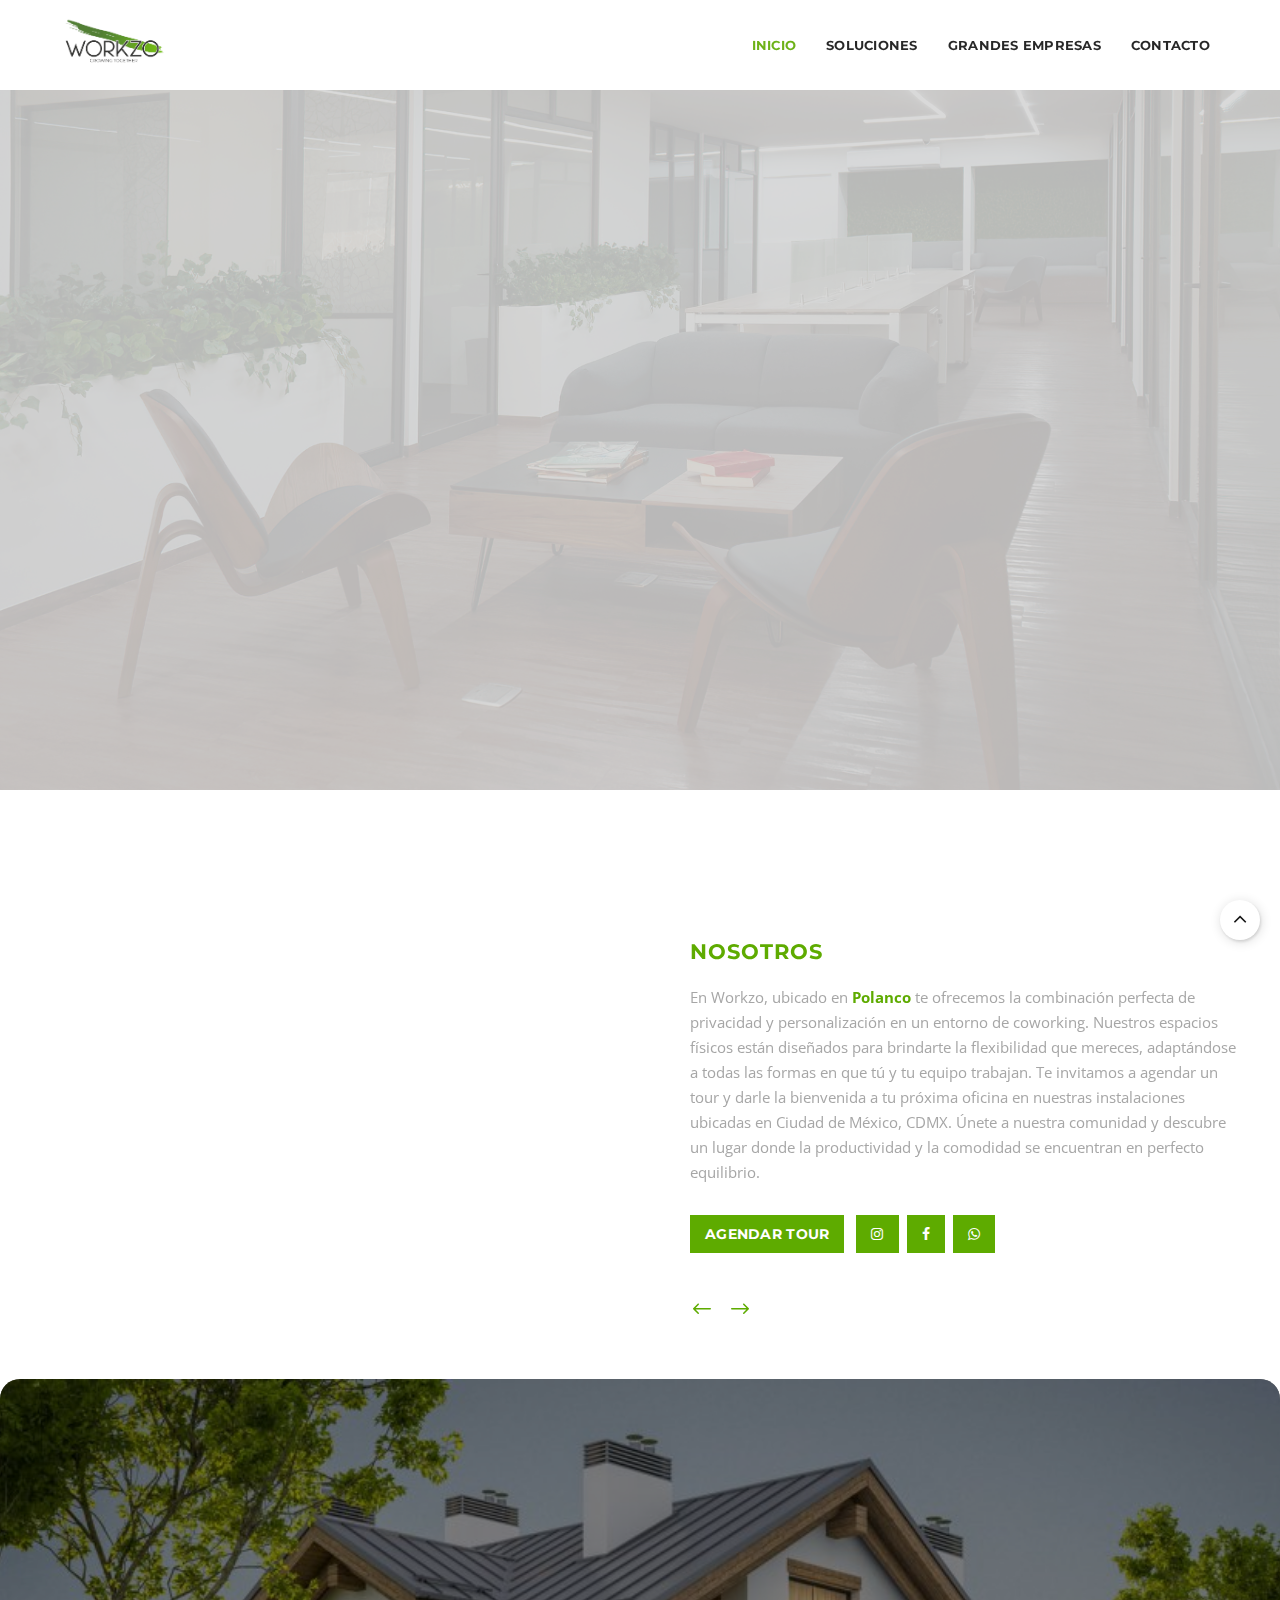
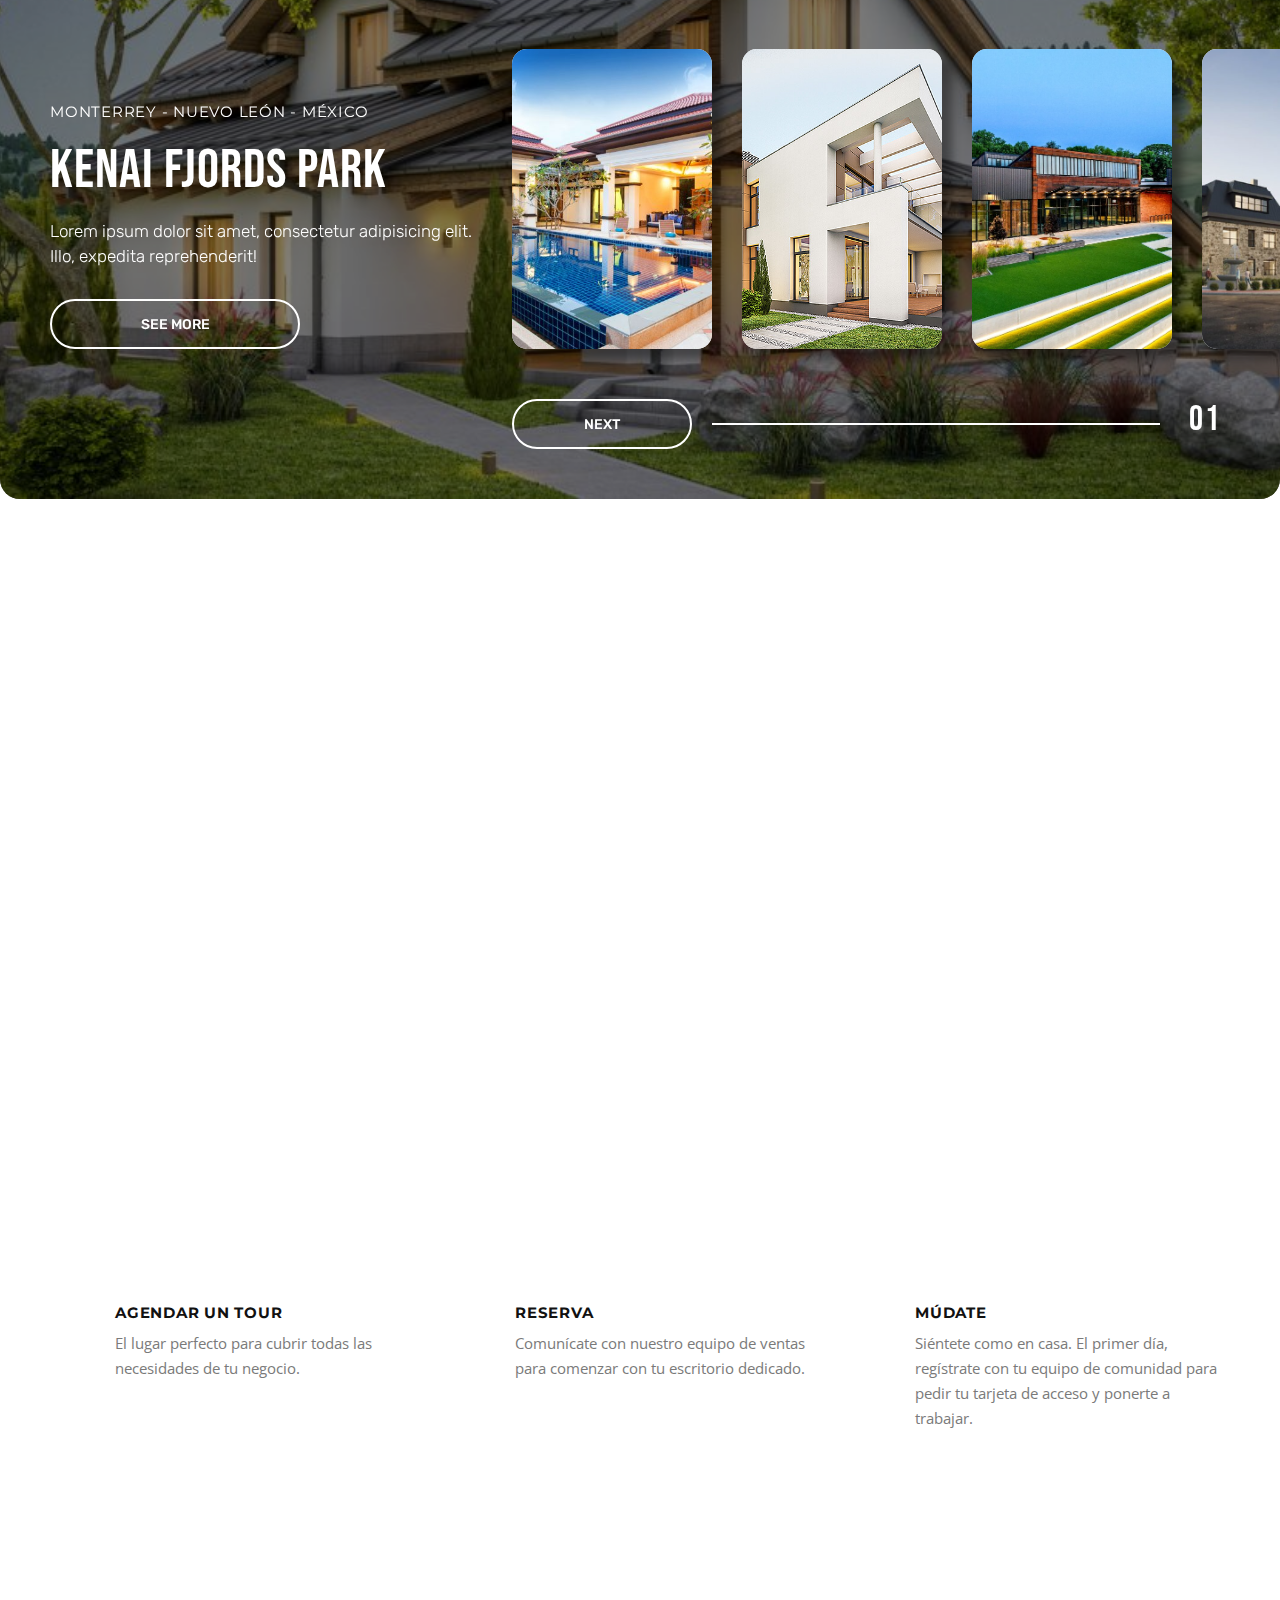
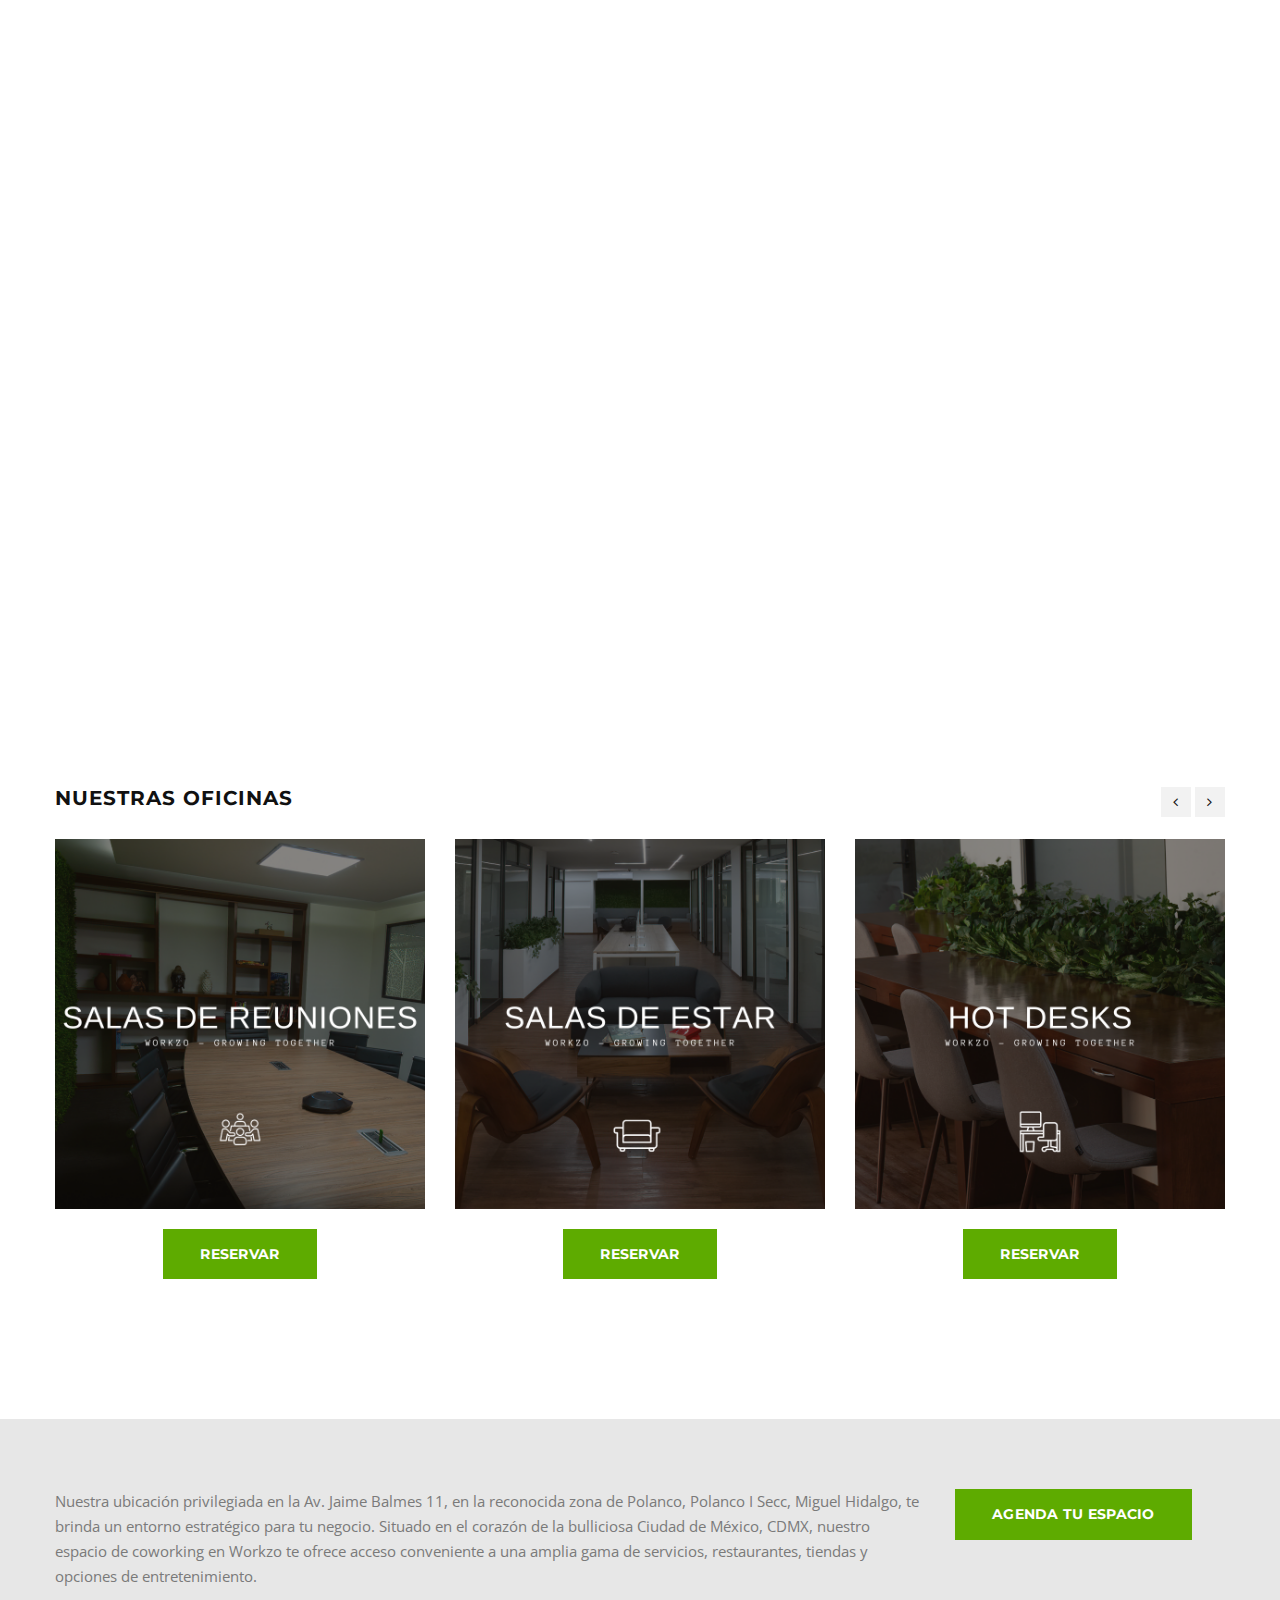
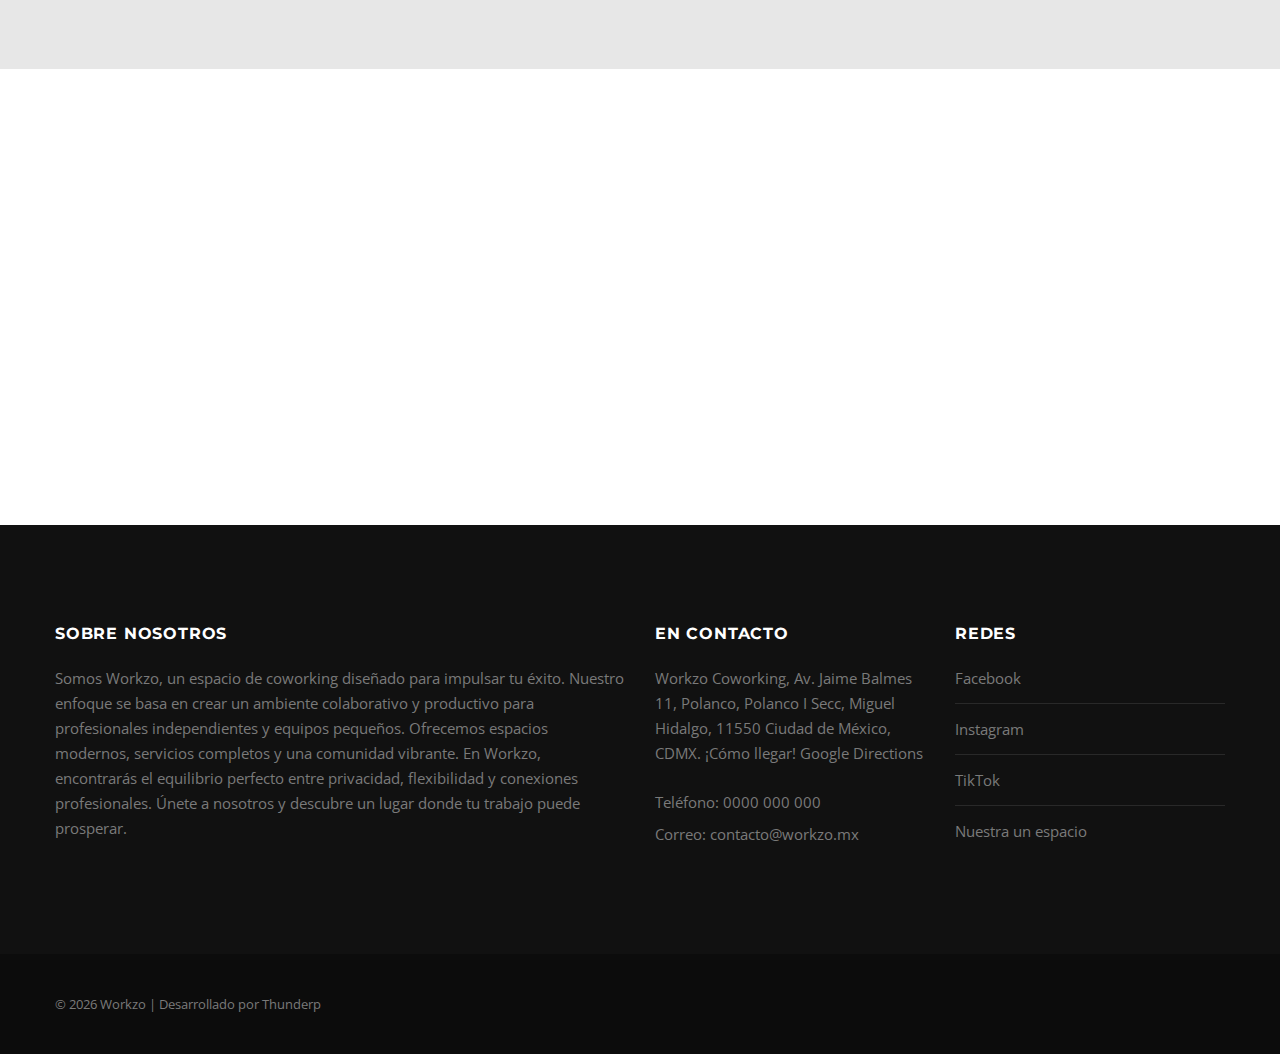
==== commit c471cdb0: "Try case sensitive img paths" ====
--- a/index.html
+++ b/index.html
@@ -734,7 +734,7 @@
   <script type="text/javascript" src="revolution/js/jquery.themepunch.revolution.min.js"></script>
   <script type="text/javascript" src="js/rev-slider.js"></script>
   <script type="text/javascript" src="js/scripts.js"></script>
-  <script type="text/javascript" src="js/projects.js"></script>
+  <script src="js/projects.js"></script>
 
   <script type="text/javascript" src="revolution/js/extensions/revolution.extension.video.min.js"></script>
   <script type="text/javascript" src="revolution/js/extensions/revolution.extension.carousel.min.js"></script>
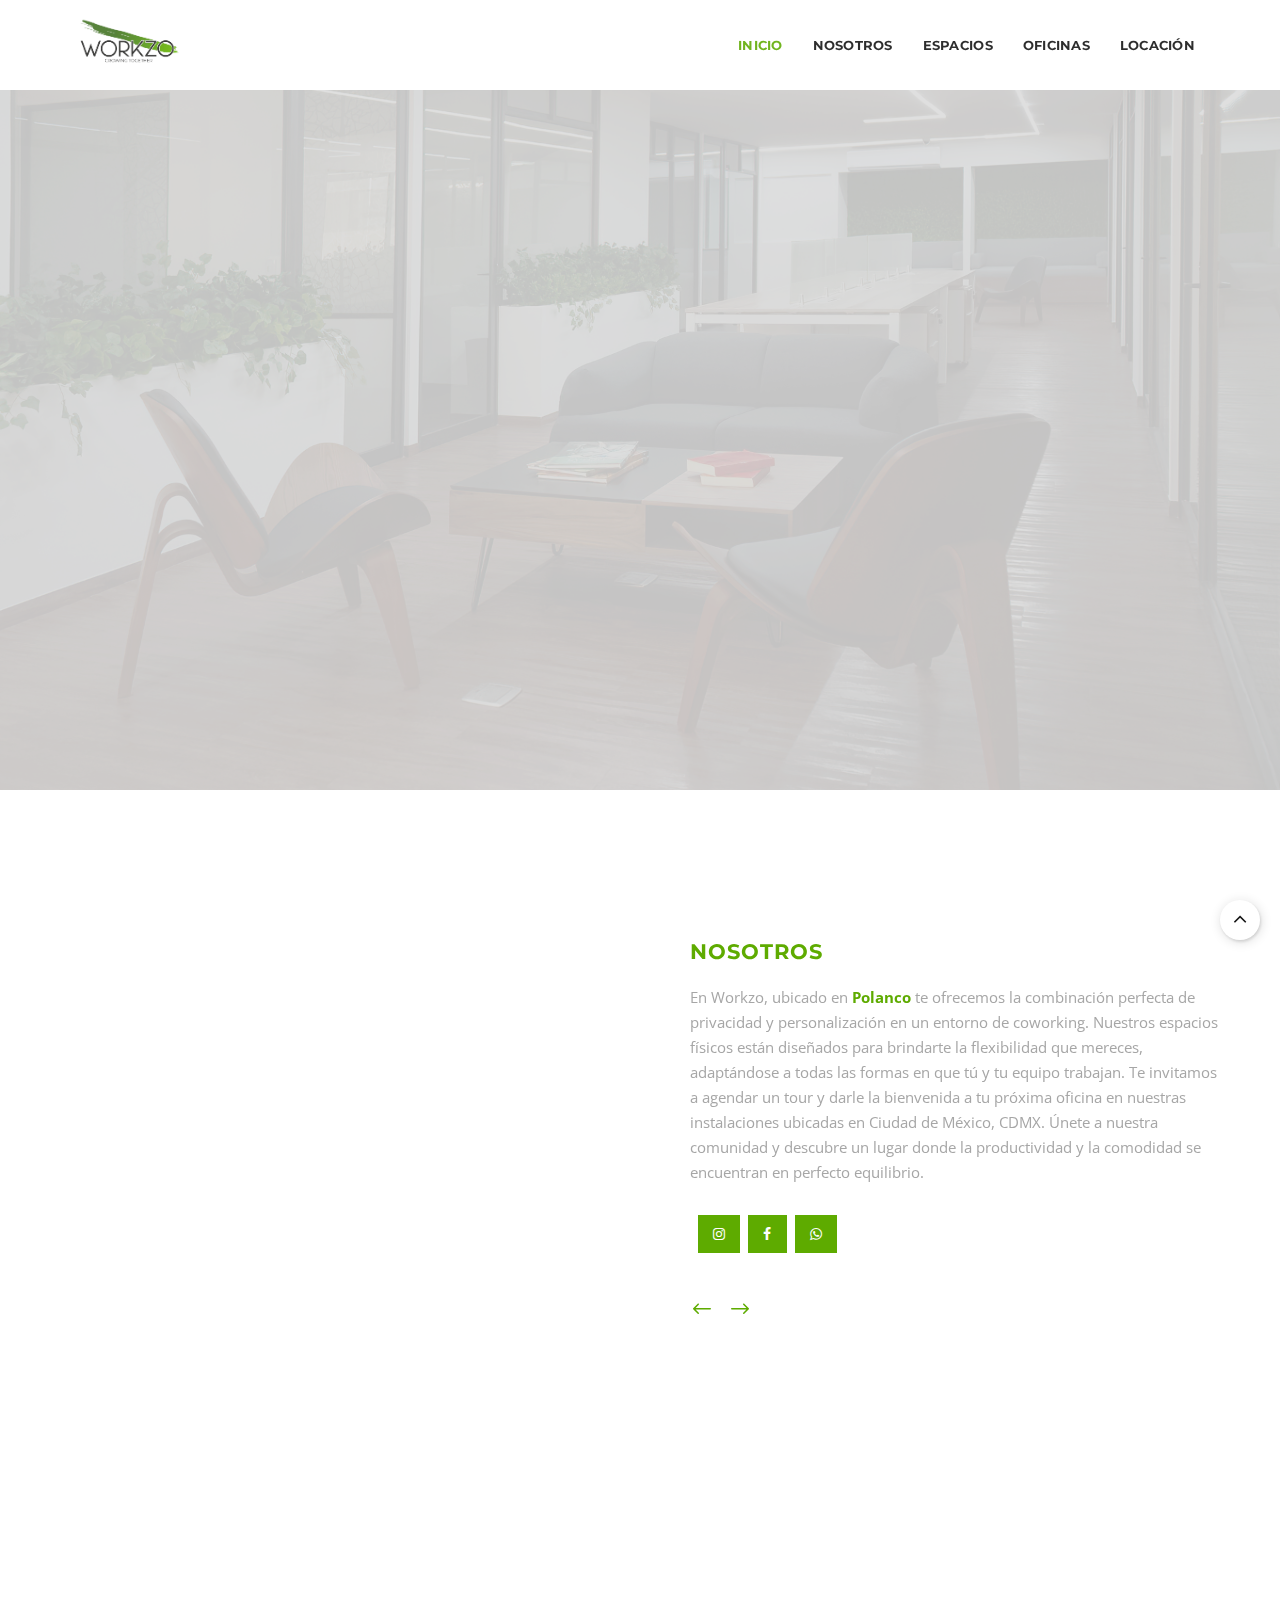
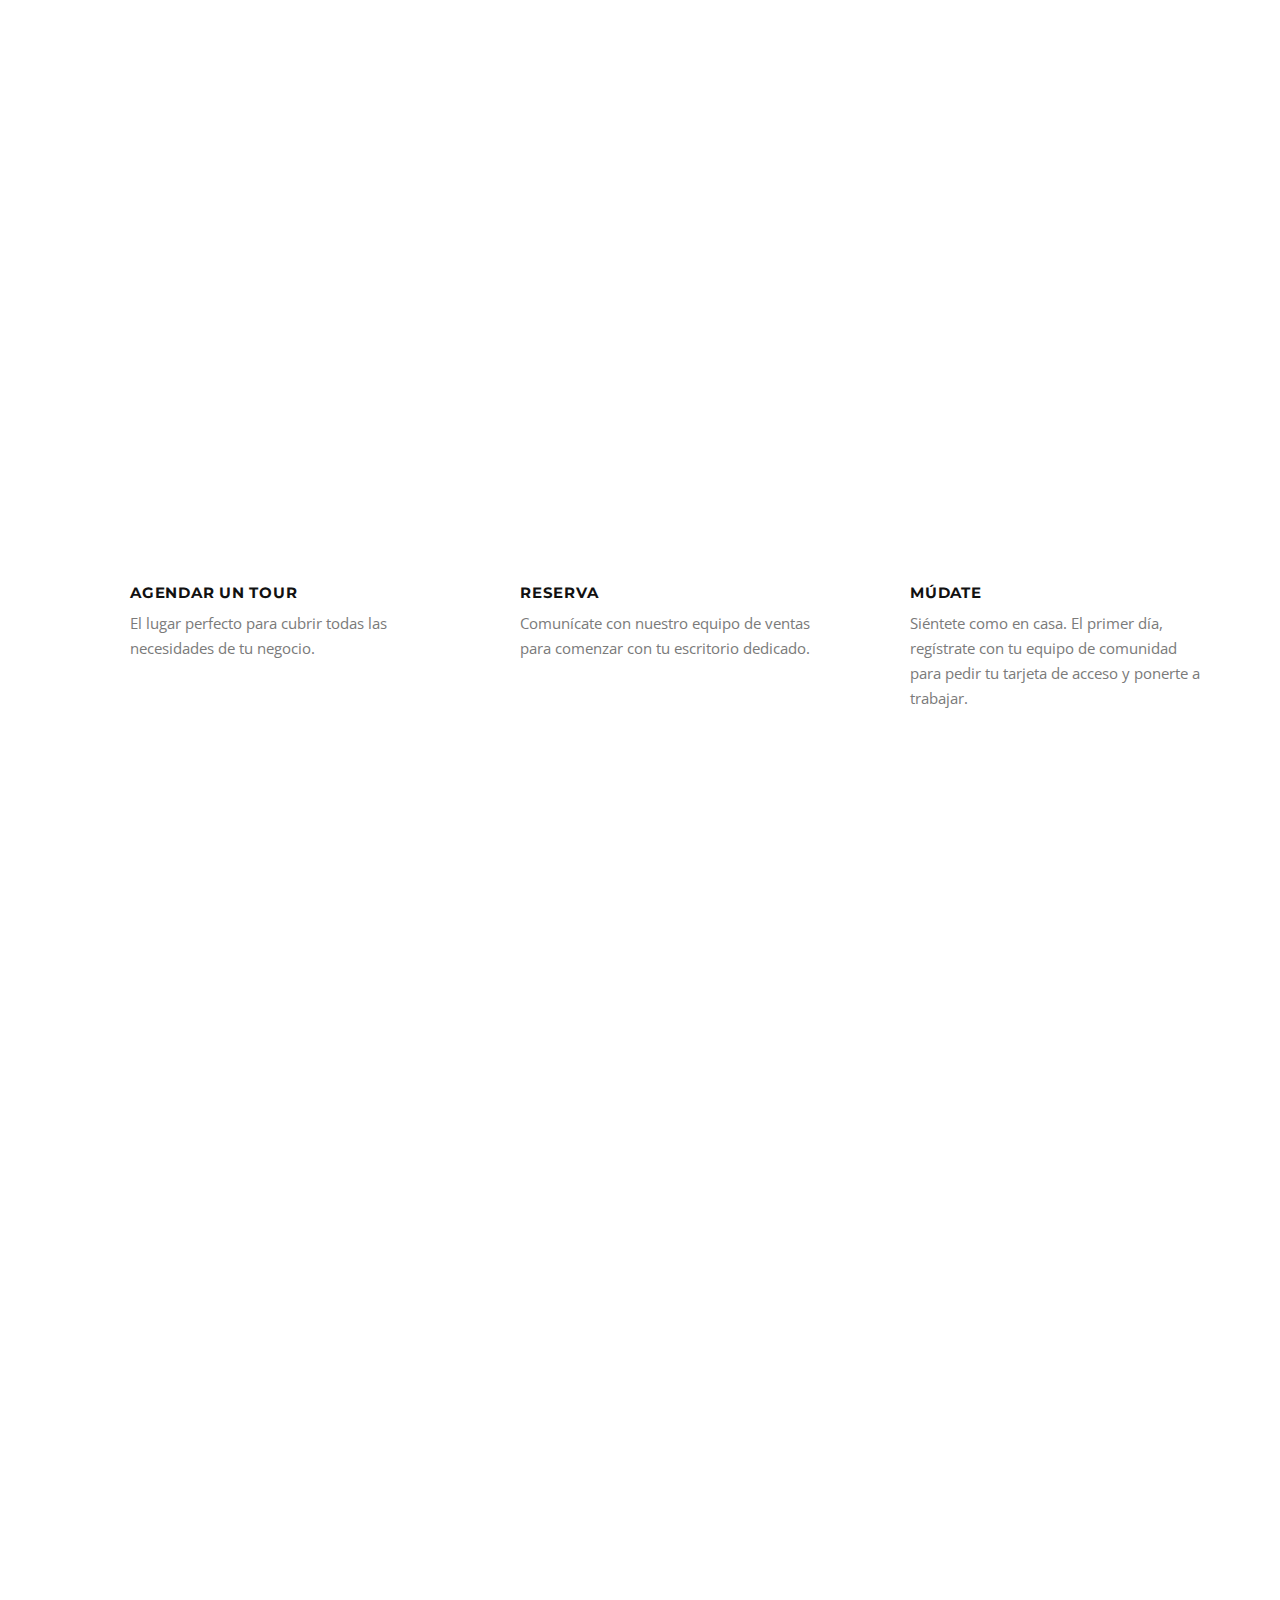
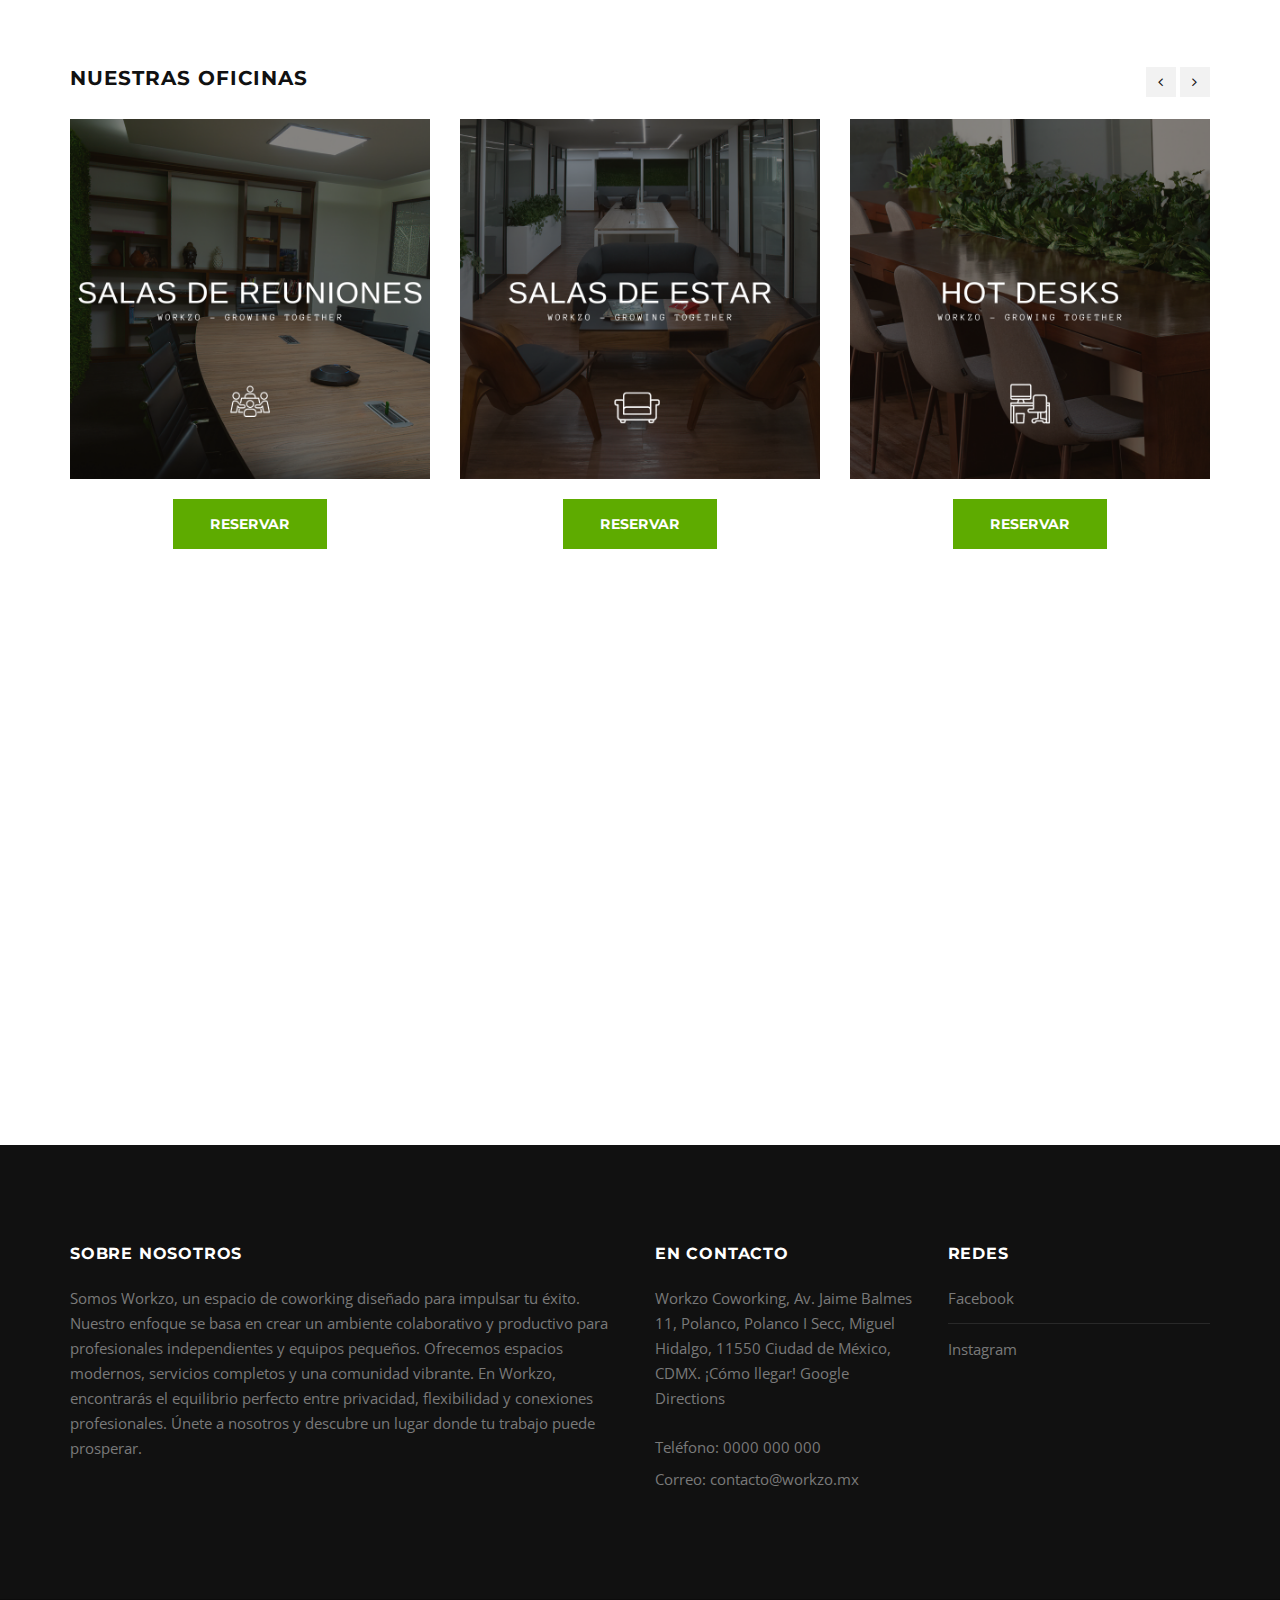
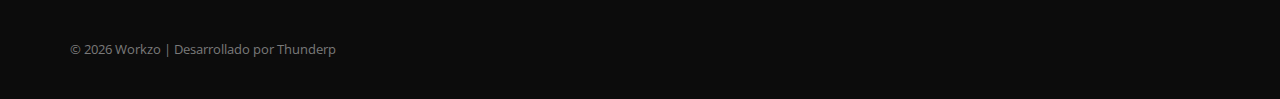
==== commit b6efb208: "Update files and social links" ====
--- a/index.html
+++ b/index.html
@@ -72,16 +72,19 @@
                 <ul class="nav navbar-nav navbar-right">
                   <li class="dropdown active"></li>
                   <li class="active">
-                    <a href="#">Inicio</a>
+                    <a href="#inicio">Inicio</a>
                   </li>
                   <li>
-                    <a href="#">Soluciones</a>
+                    <a href="#nosotros">Nosotros</a>
                   </li>
                   <li>
-                    <a href="#">Grandes empresas</a>
+                    <a href="#espacios">Espacios</a>
                   </li>
                   <li>
-                    <a href="#">Contacto</a>
+                    <a href="#oficinas">Oficinas</a>
+                  </li>
+                  <li>
+                    <a href="#ubicacion">Locación</a>
                   </li>
                 </ul>
               </div>
@@ -94,7 +97,7 @@
 
   <div class="main-wrapper-mp oh">
     <!-- Revolution Slider -->
-    <section>
+    <section id="inicio">
       <div class="rev_slider_wrapper">
         <div class="rev_slider" id="slider2" data-version="5.0">
           <ul>
@@ -259,7 +262,7 @@
     </section>
 
     <!-- Promo Section -->
-    <section class="section-wrap-mp promo-section">
+    <section class="section-wrap-mp promo-section" id="nosotros">
       <div id="owl-promo" class="owl-carousel owl-theme">
         <div class="item">
           <div class="container">
@@ -279,31 +282,15 @@
                   CDMX. Únete a nuestra comunidad y descubre un lugar donde la productividad y la comodidad se
                   encuentran en perfecto equilibrio.
                 </p>
-                <a href="" class="btn btn-color" target="_blank">Agendar tour</a>
-                &nbsp;&nbsp;<a href="" class="btn btn-color" target="_blank"><i
-                    class="fa fa-instagram"></i></a>&nbsp;&nbsp;<a href="" class="btn btn-color" target="_blank"><i
+                &nbsp;&nbsp;<a href="https://www.instagram.com/workzo.mx/" class="btn btn-color" target="_blank"><i
+                    class="fa fa-instagram"></i></a>&nbsp;&nbsp;<a href="https://www.facebook.com/workzo.mx" class="btn btn-color" target="_blank"><i
                     class="fa fa-facebook"></i></a>
-                &nbsp;<a href="" class="btn btn-color" target="_blank"><i class="fa fa-whatsapp"></i></a>
+                &nbsp;<a href="https://api.whatsapp.com/send?phone=%2B525587044623&data=ARADE2R4v0hlQK9-S95GEpHApQmAA9ocGXkjW1NOMCSpoiKJKGsG55H4wnloiWCobS_TUFqZPMVSNKTqSkIt3e5l9EgrzJ7pOCmodGlea1uXfWipVa8lT966J5BMjtdlyE16GYEFnT2KEjtA3vdEEHwV0w&source=FB_Page&app=facebook&entry_point=page_cta&fbclid=IwAR1v6CIYCHS9yJGc6TrvYrb5YT21TCaTvc4gak8aRyviO5OBHyiC05km47A" class="btn btn-color" target="_blank"><i class="fa fa-whatsapp"></i></a>
                 <div class="customNavigation mt-40">
                   <a class="prev"><i class="icon arrow_left" style="color: #5eab00"></i></a>
                   <a class="next"><i class="icon arrow_right" style="color: #5eab00"></i></a>
                 </div>
               </div>
-            </div>
-          </div>
-
-          <div class="container workzo-container">
-            <div class="content">
-              <div class="introduce"></div>
-              <div class="thumbnail-list">
-                <div class="wrapper"></div>
-              </div>
-            </div>
-
-            <div class="workzo-navigation">
-              <button class="next-button">Next</button>
-              <span class="line"></span>
-              <span class="ordinal-number"> </span>
             </div>
           </div>
         </div>
@@ -349,7 +336,7 @@
     <!-- end promo section -->
 
     <!-- Call to Action Style-2 -->
-    <section class="section-wrap call-to-action style-2" style="background-image: url(assets/workzo-banner.png)">
+    <section class="section-wrap call-to-action style-2" style="background-image: url(assets/workzo-banner.png)" id="espacios">
       <div class="container text-center">
         <div class="row">
           <div class="col-xs-12">
@@ -360,8 +347,7 @@
               para que aproveches al máximo la jornada laboral: desde tu propio archivador* con llave hasta salas de
               reuniones con reserva, wifi de alta velocidad y servicios de impresión.
             </p>
-            <a href="" class="btn btn-lg btn-transparent" target="_blank">Cotiza ahora Whatsapp</a>
-            <a href="" class="btn btn-lg btn-transparent" target="_blank"> Agendar espacio</a>
+            <a href="https://api.whatsapp.com/send?phone=%2B525587044623&data=ARADE2R4v0hlQK9-S95GEpHApQmAA9ocGXkjW1NOMCSpoiKJKGsG55H4wnloiWCobS_TUFqZPMVSNKTqSkIt3e5l9EgrzJ7pOCmodGlea1uXfWipVa8lT966J5BMjtdlyE16GYEFnT2KEjtA3vdEEHwV0w&source=FB_Page&app=facebook&entry_point=page_cta&fbclid=IwAR1v6CIYCHS9yJGc6TrvYrb5YT21TCaTvc4gak8aRyviO5OBHyiC05km47A" class="btn btn-lg btn-transparent" target="_blank">Cotiza ahora Whatsapp</a>
           </div>
         </div>
       </div>
@@ -481,7 +467,7 @@
     </section>
     <!-- end pricing 3 columns-->
     <!-- Related Projects -->
-    <section class="related-projects pb-90">
+    <section class="related-projects pb-90" id="oficinas">
       <div class="container">
         <h4 class="heading-inline">Nuestras oficinas</h4>
         <div class="customNavigation right">
@@ -602,7 +588,7 @@
   </section>
   <!-- end related projects-->
 
-  <!-- Call to Action -->
+  <!-- Call to Action --
   <section class="call-to-action" style="background: #e7e7e7;">
     <div class="container">
       <div class="row">
@@ -620,13 +606,10 @@
       </div>
     </div>
   </section>
-  <!-- end call to action -->
-
-
-
+  <!end call to action -->
 
   <!-- Call to Action -->
-  <section style="background: #ffffff;">
+  <section style="background: #ffffff;" id="ubicacion">
 
 
     <iframe
@@ -676,15 +659,11 @@
               <h5>Redes</h5>
               <ul>
                 <li>
-                  <a href="">Facebook</a>
+                  <a href="https://www.facebook.com/workzo.mx">Facebook</a>
                 </li>
                 <li>
-                  <a href="">Instagram</a>
+                  <a href="https://www.instagram.com/workzo.mx/">Instagram</a>
                 </li>
-                <li>
-                  <a href="">TikTok</a>
-                </li>
-                <li><a href="#">Nuestra un espacio</a></li>
               </ul>
             </div>
           </div>
--- a/css/style.css
+++ b/css/style.css
@@ -3979,214 +3979,3 @@
 }
 
 /*# sourceMappingURL=style.css.map */
-
-
-/*-------------------------------------------------------*/
-/* Workzo
-/*-------------------------------------------------------*/
-.next-button, .discover-button {
-  font-family: "Rubik", sans-serif;
-  background-color: transparent !important;
-  border: 2px solid white;
-  color: inherit;
-  font-size: 1rem;
-  font-weight: 500;
-  text-transform: uppercase;
-  height: 50px;
-  transition: 0.5s ease;
-}
-
-.discover-button:hover  {
-  cursor: pointer;
-  background-color: rgba(255, 255, 255, 0.4);
-  transition-delay: 0 !important;
-}
-
-.workzo-container {
-  position: relative;
-  width: 1280px;
-  height: 720px;
-  border-radius: 20px;
-  overflow: hidden;
-  background-color: #767676;
-  display: flex;
-  flex-direction: column;
-  justify-content: flex-end;
-  color: #ffffff;
-}
-
-.workzo-container .content {
-  width: 100%;
-  display: flex;
-}
-
-.content .introduce {
-  position: relative;
-  width: 40%;
-  height: 100%;
-  z-index: 20;
-}
-
-.introduce .wrapper {
-  position: absolute;
-  bottom: 0;
-  left: 0;
-  width: 100%;
-  height: fit-content;
-  padding: 0 25px 0 50px;
-  display: flex;
-  flex-direction: column;
-  justify-content: flex-end;
-  pointer-events: none;
-}
-
-.introduce .wrapper span {
-  overflow: hidden;
-}
-
-.introduce .wrapper span > * {
-  transition: 0.5s ease;
-  opacity: 0;
-  transform: translateY(300px);
-  transition-delay: calc((3 - var(--idx)) * 0.1s);
-}
-
-.introduce .wrapper.active {
-  pointer-events: all;
-}
-
-.introduce .wrapper.active span > * {
-  opacity: 1;
-  transform: translateY(0);
-  transition-delay: calc(var(--idx) * 0.1s);
-}
-
-.introduce:not(.place) {
-  font-family: "Rubik", sans-serif;
-}
-
-.introduce .country {
-  font-size: 1.5rem;
-  font-weight: 400;
-  color: #fff;
-}
-
-.introduce .place {
-  font-family: "Bebas Neue", sans-serif;
-  font-size: 5.5rem;
-  font-weight: 400;
-  text-transform: uppercase;
-  line-height: 1.1;
-  letter-spacing: 1px;
-  margin-top: 10px;
-  color: #fff;
-}
-
-.introduce .describe {
-  font-size: 1.7rem;
-  margin-top: 8px;
-  font-weight: 300;
-  color: #fff;
-}
-
-.introduce .discover-button {
-  width: 250px;
-  height: 50px;
-  border-radius: 50px;
-  margin-top: 20px;
-  font-size: 1.4rem;
-}
-
-.content .thumbnail-list {
-  position: relative;
-  height: 300px;
-  flex: 1;
-}
-
-.thumbnail {
-  padding: 0;
-  border: 0px;
-}
-
-.thumbnail-list .wrapper {
-  position: relative;
-  z-index: 10;
-  height: 300px;
-}
-
-.thumbnail-list .wrapper .thumbnail {
-  position: absolute;
-  transition: 0.75s cubic-bezier(0.6, 0.1, 0.3, 1);
-  height: 300px;
-  width: 200px;
-  border-radius: 15px;
-  overflow: hidden;
-  transform: translateX(calc(var(--idx) * 230px));
-  box-shadow: 10px 10px 10px rgba(0, 0, 0, 0.4);
-}
-
-.thumbnail-list .wrapper .thumbnail.zoom {
-  width: 1280px;
-  height: 720px;
-  transform: translate(-512px, -270px);
-  filter: brightness(50%);
-  box-shadow: none;
-}
-
-.thumbnail img {
-  width: 100%;
-  height: 100%;
-  object-fit: cover;
-}
-
-.workzo-container .workzo-navigation {
-  margin-left: 40%;
-  display: flex;
-  align-items: center;
-  gap: 20px;
-  padding: 50px 50px 50px 0;
-  z-index: 20;
-}
-
-.workzo-navigation .next-button {
-  width: 180px;
-  border-radius: 60px;
-  font-size: 1.4rem;
-}
-
-.workzo-navigation .line {
-  flex: 1;
-  height: 2px;
-  background-color: #ffffff;
-}
-
-.workzo-navigation .ordinal-number {
-  position: relative;
-  display: flex;
-  justify-content: center;
-  align-items: center;
-  width: 50px;
-  height: 50px;
-  overflow: hidden;
-}
-
-.ordinal-number h2 {
-  position: absolute;
-  font-family: "Bebas Neue", sans-serif;
-  font-size: 3.5rem;
-  font-weight: 400;
-  line-height: 1;
-  transform: translateY(200%);
-  color: #fff;
-  transition: 0.5s ease;
-}
-
-.ordinal-number h2.active {
-  transform: unset;
-}
-
-
-.container {
-  padding-left: 0;
-  padding-right: 0;
-}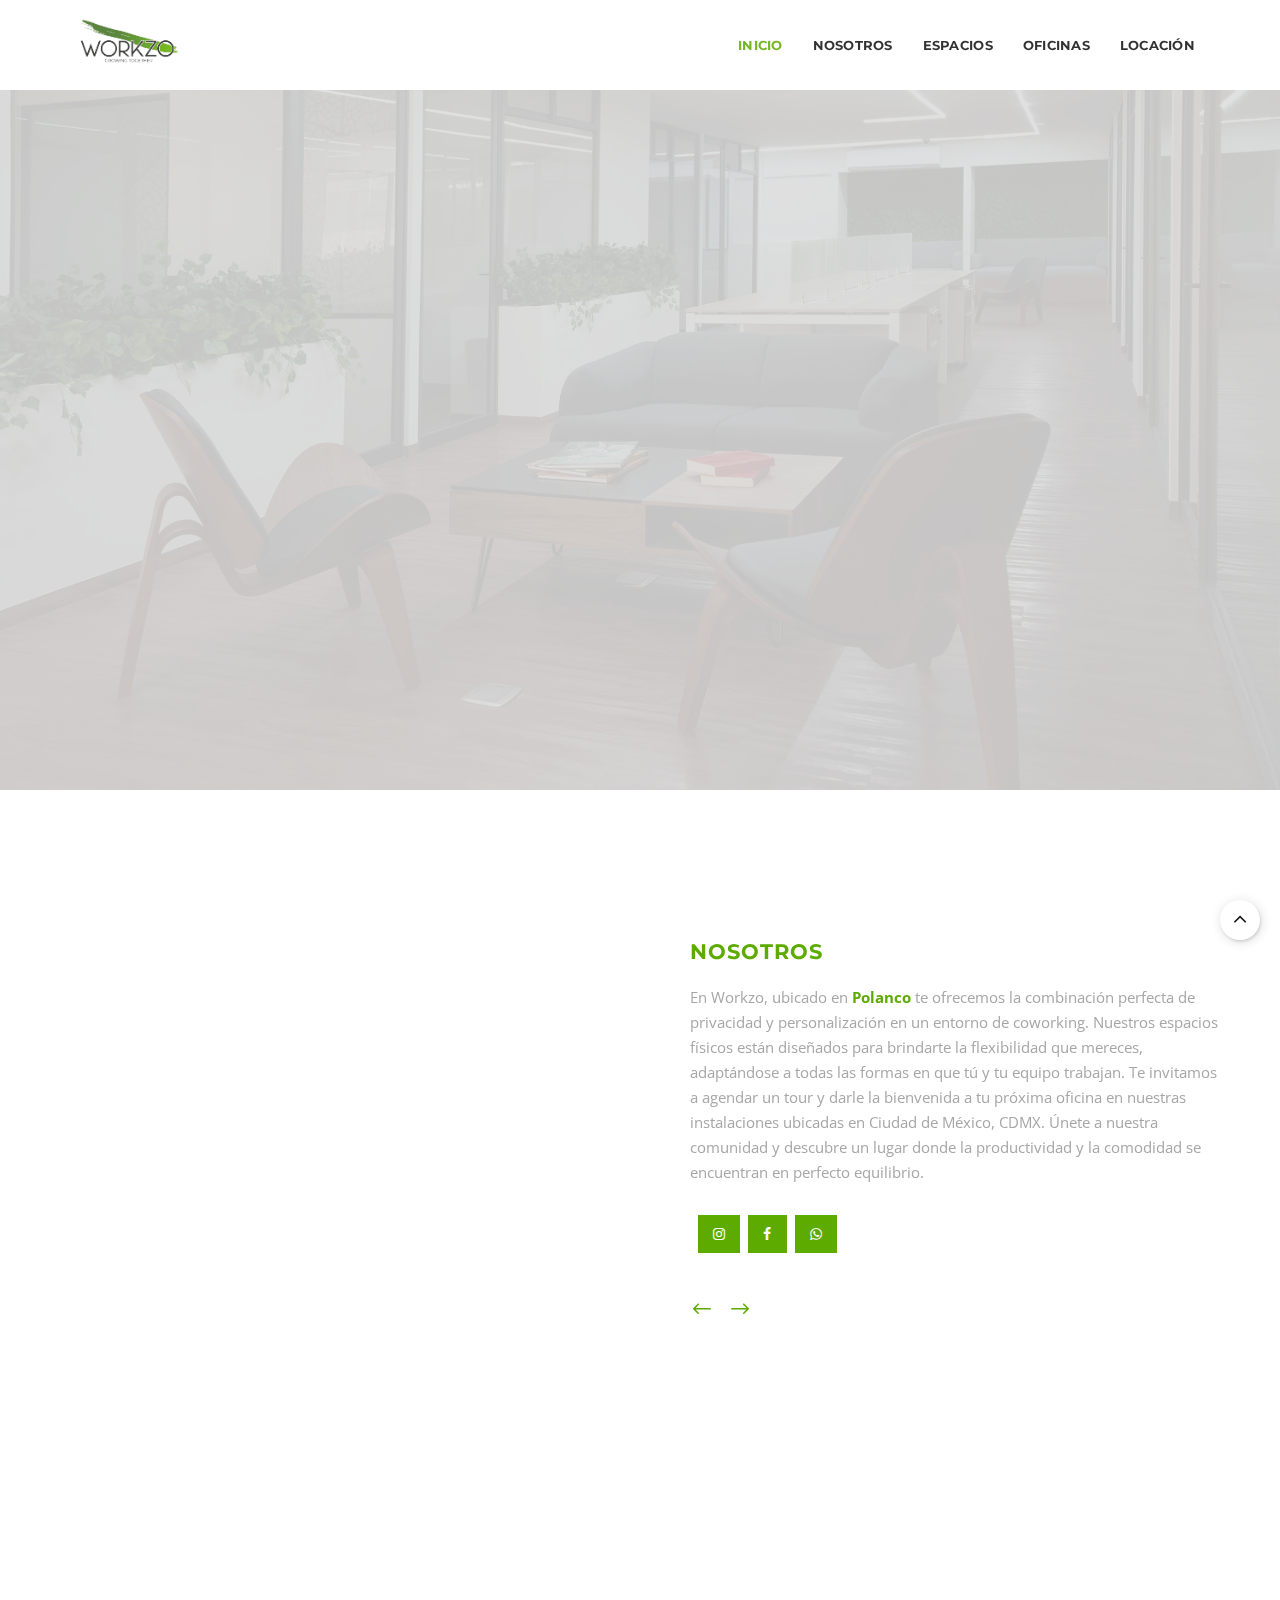
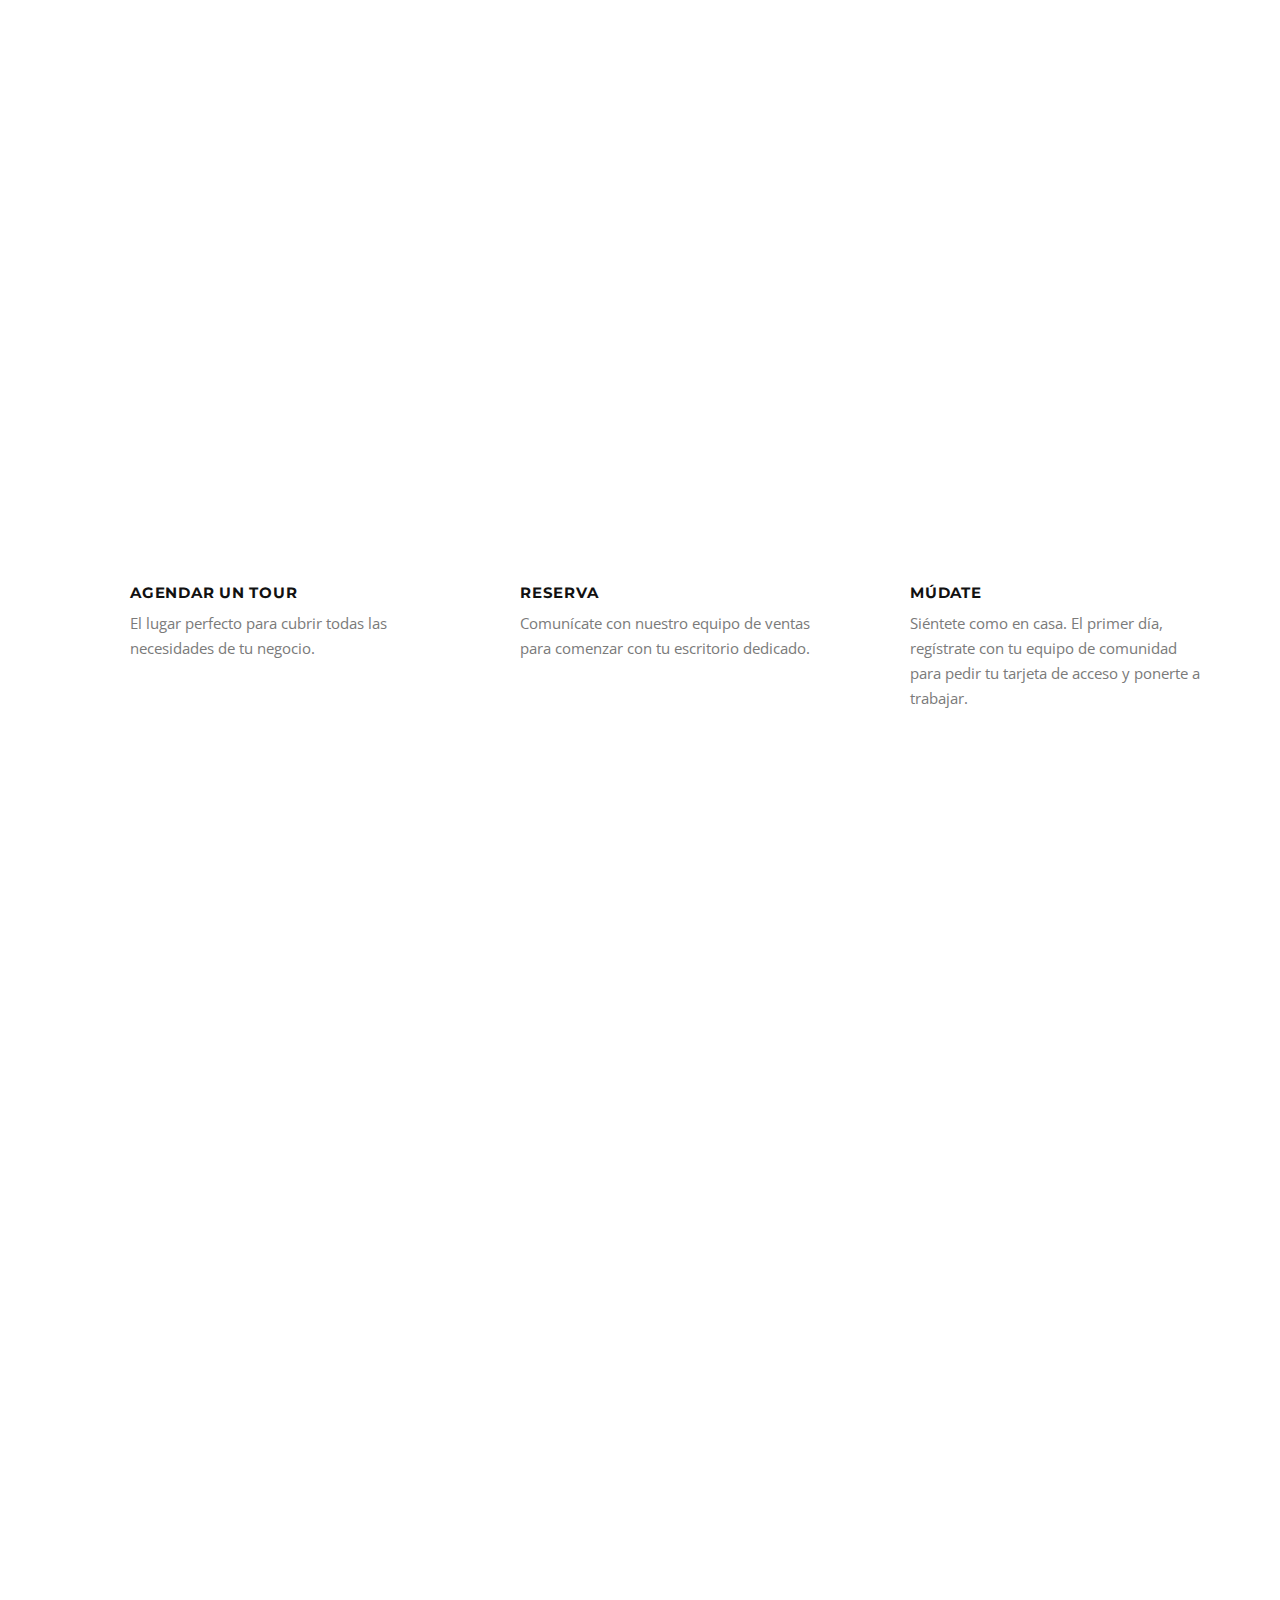
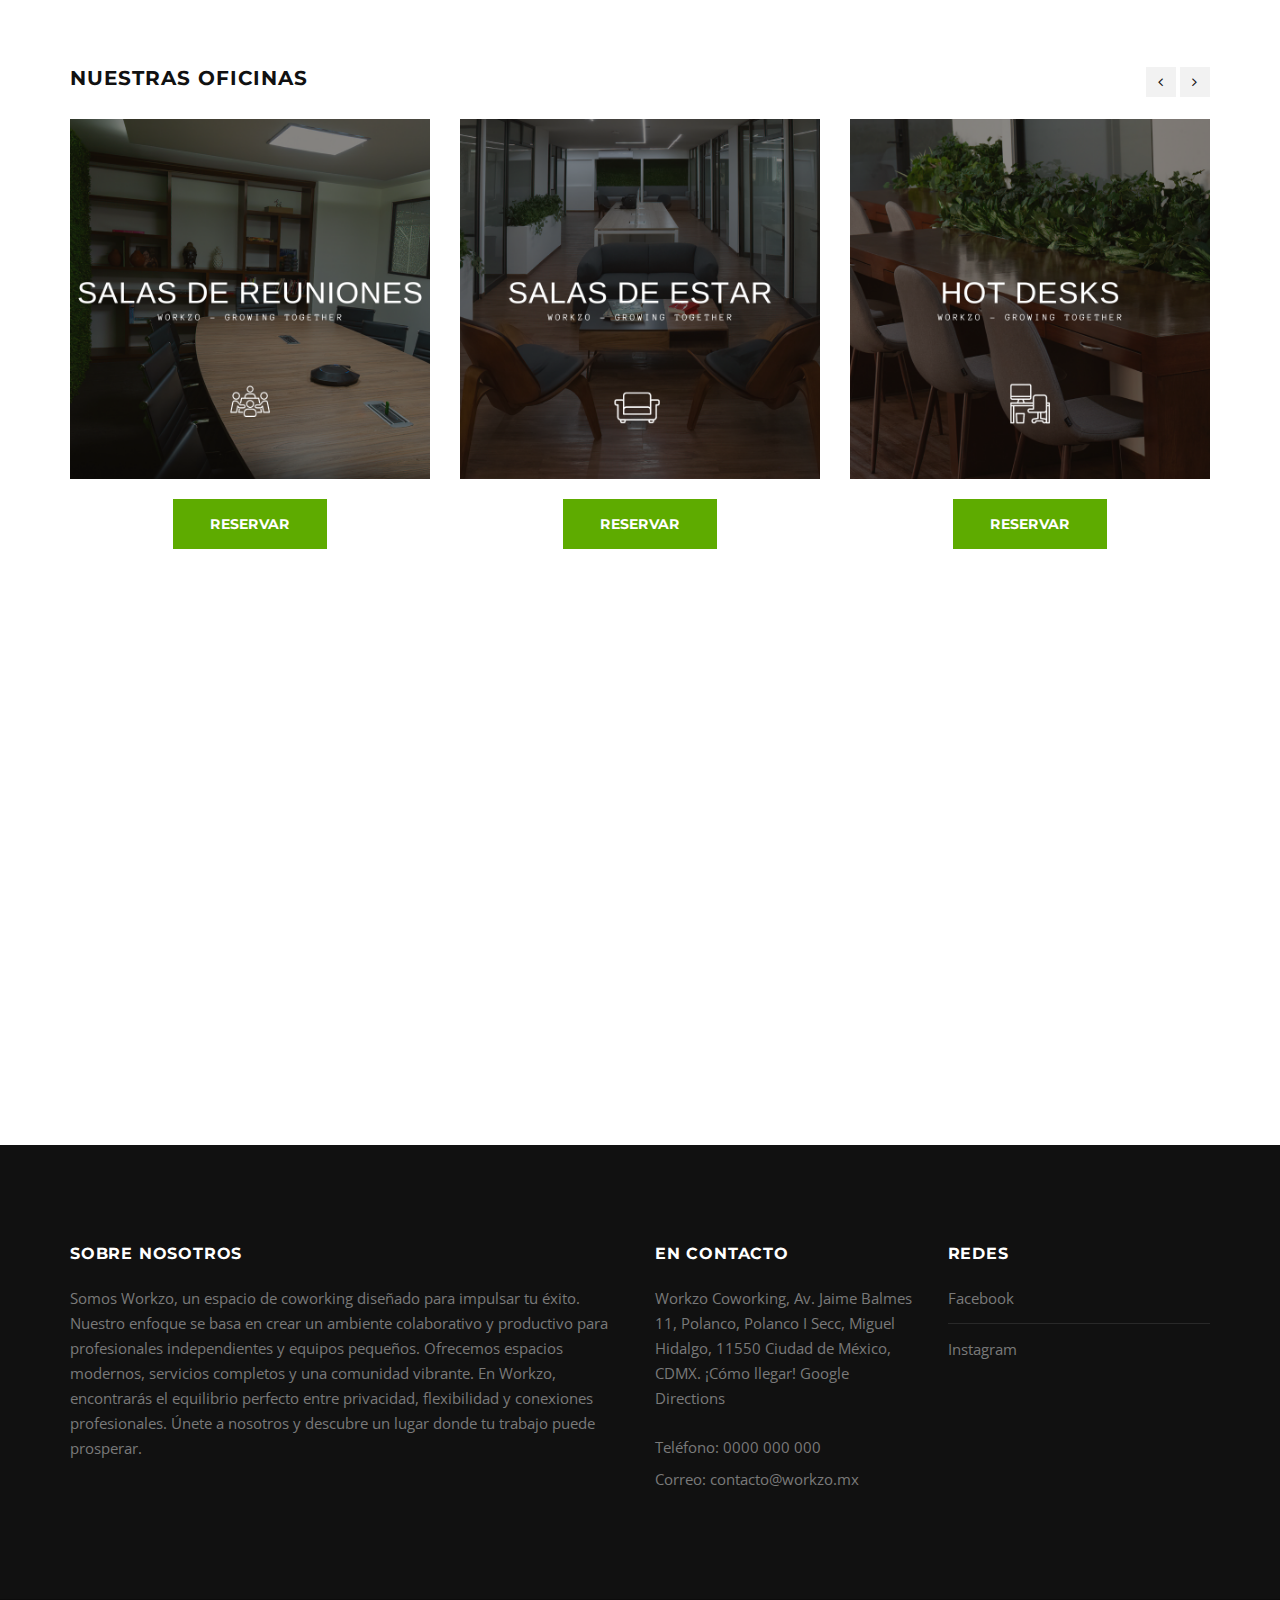
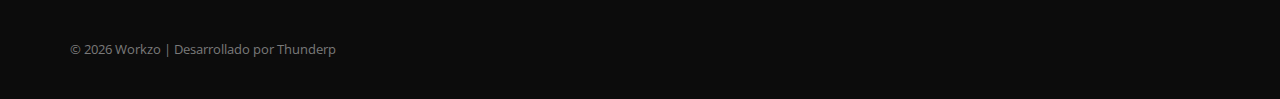
==== commit e5b973dd: "Update reserve link" ====
--- a/index.html
+++ b/index.html
@@ -149,7 +149,7 @@
                     max-height: auto;
                     white-space: nowrap;
                   ">
-                <a href="" class="btn btn-lg btn-white">Reservar</a>
+                <a href="https://api.whatsapp.com/send?phone=%2B525587044623&data=ARADE2R4v0hlQK9-S95GEpHApQmAA9ocGXkjW1NOMCSpoiKJKGsG55H4wnloiWCobS_TUFqZPMVSNKTqSkIt3e5l9EgrzJ7pOCmodGlea1uXfWipVa8lT966J5BMjtdlyE16GYEFnT2KEjtA3vdEEHwV0w&source=FB_Page&app=facebook&entry_point=page_cta&fbclid=IwAR1v6CIYCHS9yJGc6TrvYrb5YT21TCaTvc4gak8aRyviO5OBHyiC05km47A" class="btn btn-lg btn-white" target="_blank">Reservar</a>
               </div>
             </li>
             <!-- end slide 1 -->
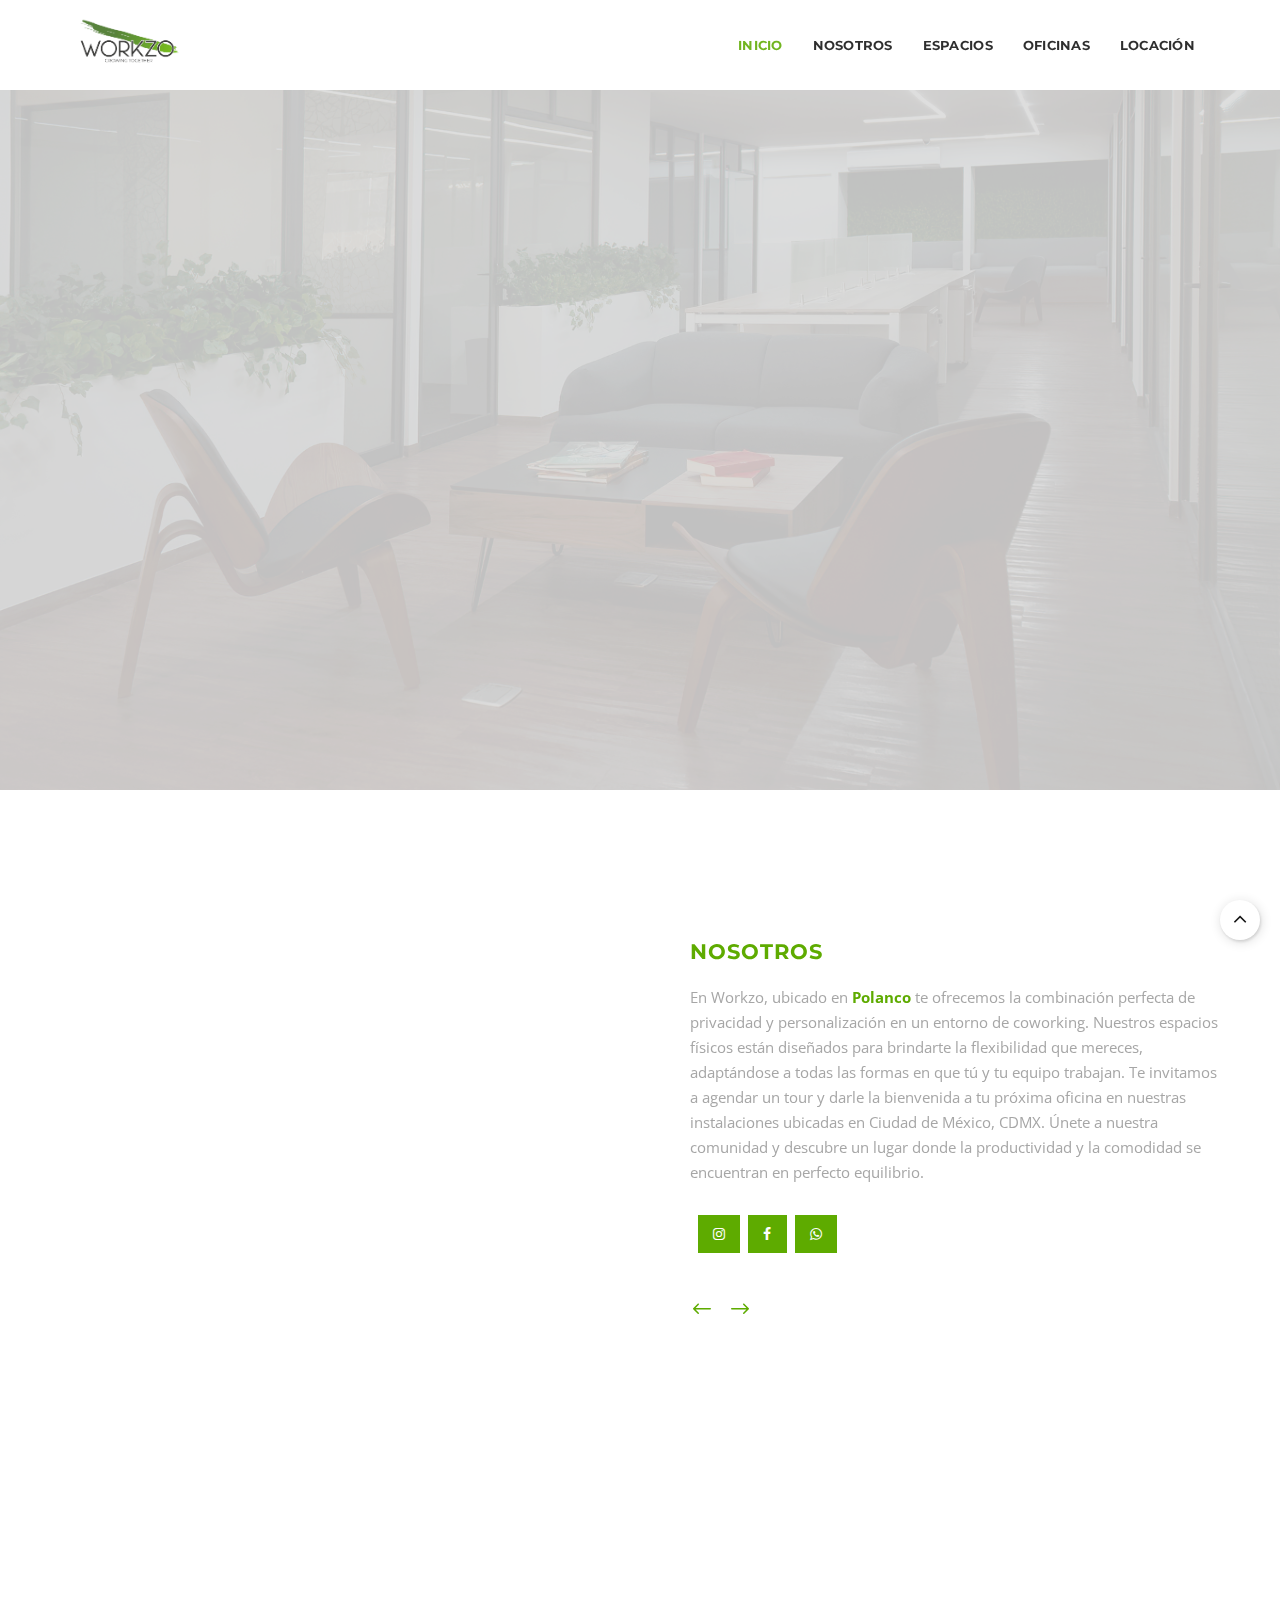
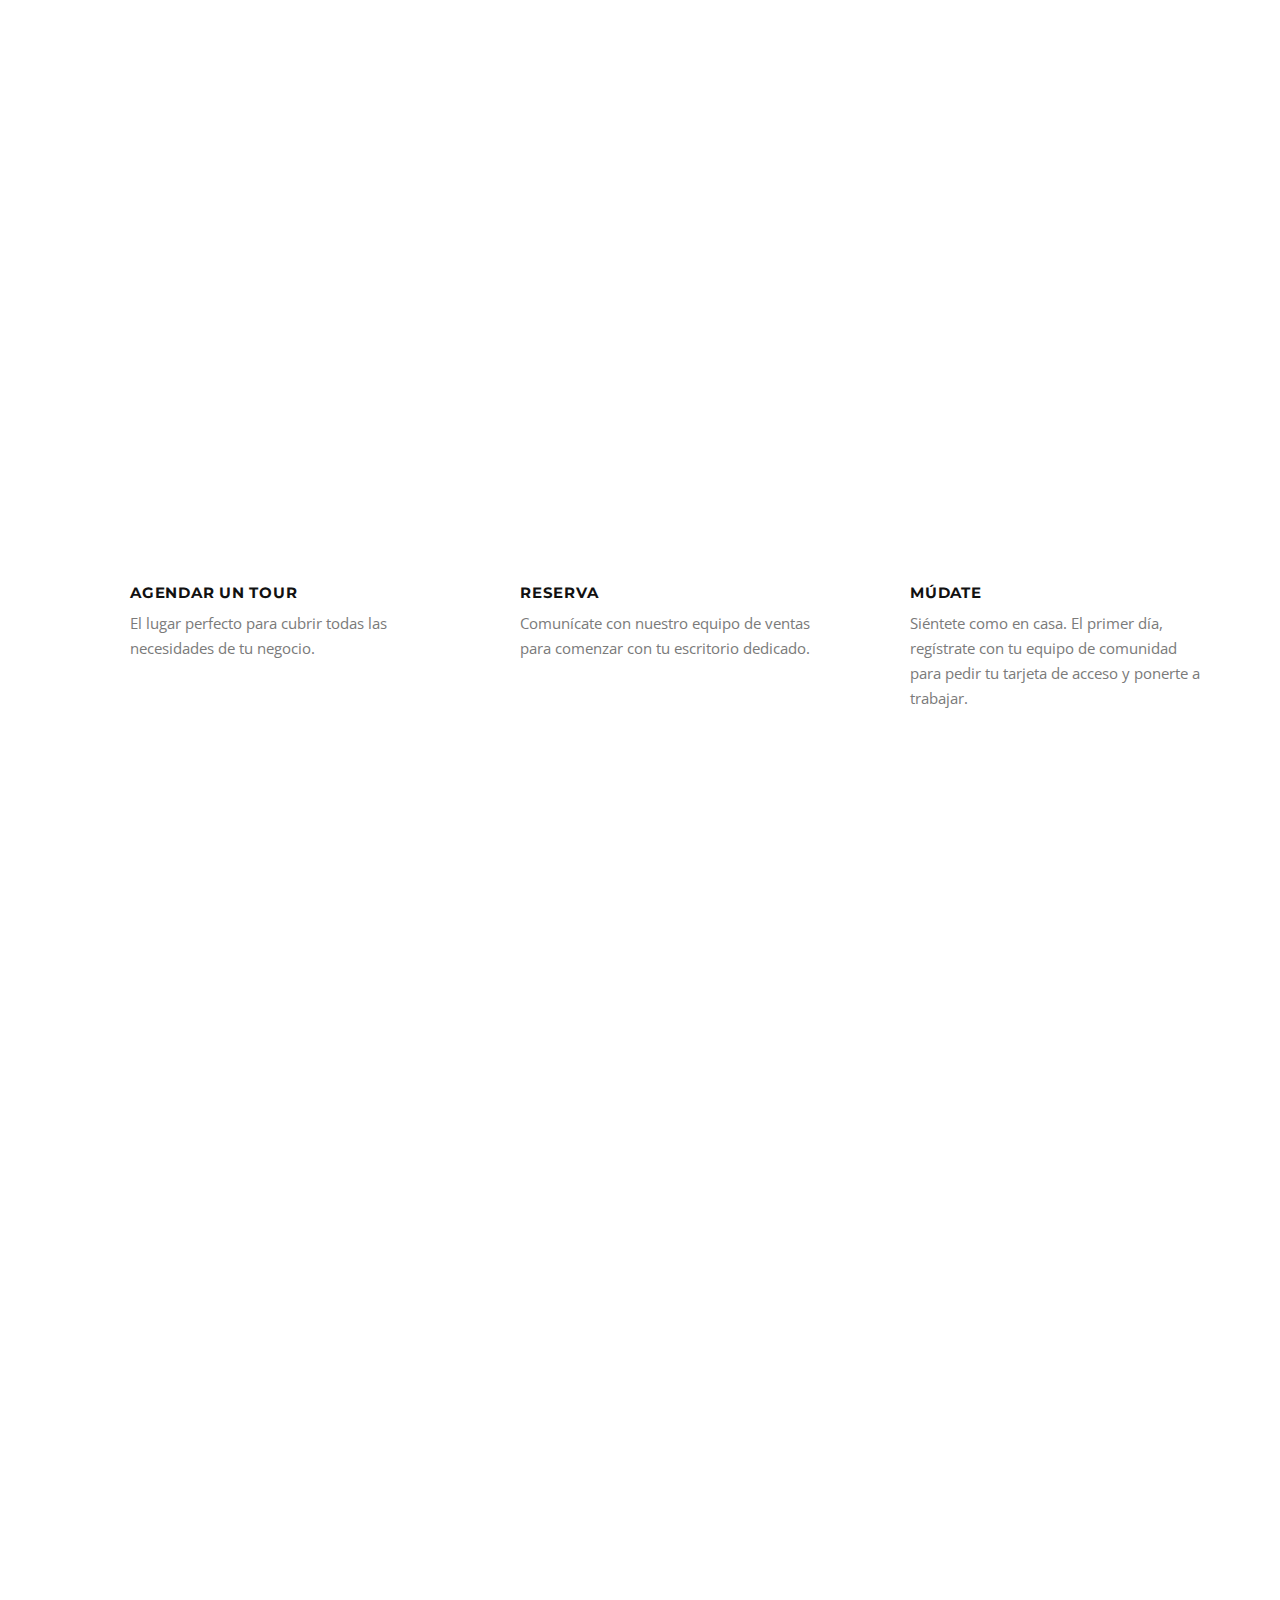
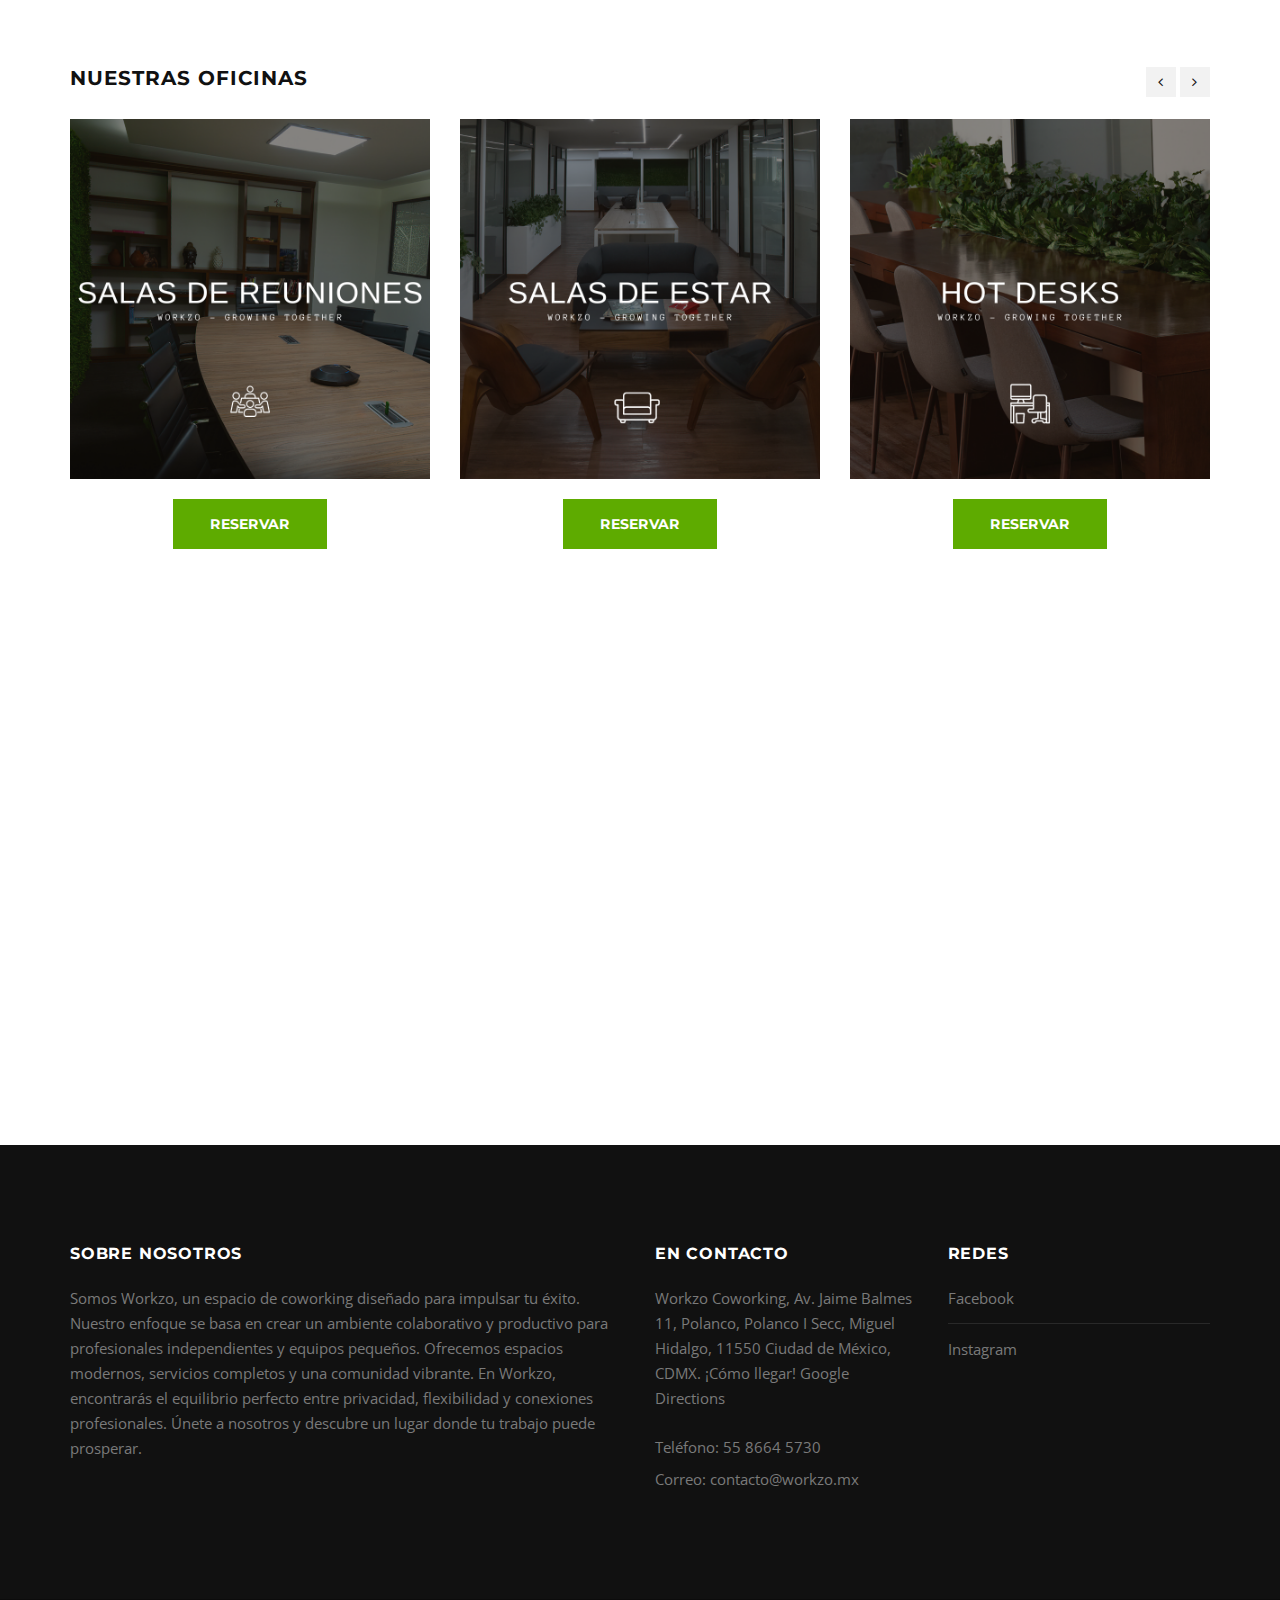
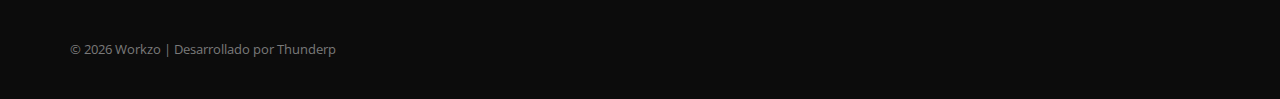
==== commit c5383265: "Update missing links" ====
--- a/index.html
+++ b/index.html
@@ -252,7 +252,7 @@
                     max-height: auto;
                     white-space: nowrap;
                   ">
-                <a href="" class="btn btn-lg btn-white">Conoce más de nosotros</a>
+                <a href="#nosotros" class="btn btn-lg btn-white">Conoce más de nosotros</a>
               </div>
             </li>
             <!-- end slide 3 -->
@@ -318,7 +318,7 @@
 
 
                 </p>
-                <a href="" class="btn btn-color" target="_blank">Reservar escritorio</a>
+                <a href="https://api.whatsapp.com/send?phone=%2B525587044623&data=ARADE2R4v0hlQK9-S95GEpHApQmAA9ocGXkjW1NOMCSpoiKJKGsG55H4wnloiWCobS_TUFqZPMVSNKTqSkIt3e5l9EgrzJ7pOCmodGlea1uXfWipVa8lT966J5BMjtdlyE16GYEFnT2KEjtA3vdEEHwV0w&source=FB_Page&app=facebook&entry_point=page_cta&fbclid=IwAR1v6CIYCHS9yJGc6TrvYrb5YT21TCaTvc4gak8aRyviO5OBHyiC05km47A" class="btn btn-color" target="_blank">Reservar escritorio</a>
                 &nbsp;&nbsp;
                 <div class="customNavigation mt-40">
                   <a class="prev"><i class="icon arrow_left" style="color: #5eab00"></i></a>
@@ -488,7 +488,7 @@
                 </div>
                 <div class="work-description">
                   <div class="pricing-button">
-                    <a href="" target="_blank">
+                    <a href="https://api.whatsapp.com/send?phone=%2B525587044623&data=ARADE2R4v0hlQK9-S95GEpHApQmAA9ocGXkjW1NOMCSpoiKJKGsG55H4wnloiWCobS_TUFqZPMVSNKTqSkIt3e5l9EgrzJ7pOCmodGlea1uXfWipVa8lT966J5BMjtdlyE16GYEFnT2KEjtA3vdEEHwV0w&source=FB_Page&app=facebook&entry_point=page_cta&fbclid=IwAR1v6CIYCHS9yJGc6TrvYrb5YT21TCaTvc4gak8aRyviO5OBHyiC05km47A" target="_blank">
                       <div class="btn btn-lg btn-color">Reservar</div>
                     </a>
                   </div>
@@ -509,7 +509,7 @@
                 </div>
                 <div class="work-description">
                   <div class="pricing-button">
-                    <a href="" target="_blank">
+                    <a href="https://api.whatsapp.com/send?phone=%2B525587044623&data=ARADE2R4v0hlQK9-S95GEpHApQmAA9ocGXkjW1NOMCSpoiKJKGsG55H4wnloiWCobS_TUFqZPMVSNKTqSkIt3e5l9EgrzJ7pOCmodGlea1uXfWipVa8lT966J5BMjtdlyE16GYEFnT2KEjtA3vdEEHwV0w&source=FB_Page&app=facebook&entry_point=page_cta&fbclid=IwAR1v6CIYCHS9yJGc6TrvYrb5YT21TCaTvc4gak8aRyviO5OBHyiC05km47A" target="_blank">
                       <div class="btn btn-lg btn-color">Reservar</div>
                     </a>
                   </div>
@@ -530,7 +530,7 @@
                 </div>
                 <div class="work-description">
                   <div class="pricing-button">
-                    <a href="" target="_blank">
+                    <a href="https://api.whatsapp.com/send?phone=%2B525587044623&data=ARADE2R4v0hlQK9-S95GEpHApQmAA9ocGXkjW1NOMCSpoiKJKGsG55H4wnloiWCobS_TUFqZPMVSNKTqSkIt3e5l9EgrzJ7pOCmodGlea1uXfWipVa8lT966J5BMjtdlyE16GYEFnT2KEjtA3vdEEHwV0w&source=FB_Page&app=facebook&entry_point=page_cta&fbclid=IwAR1v6CIYCHS9yJGc6TrvYrb5YT21TCaTvc4gak8aRyviO5OBHyiC05km47A" target="_blank">
                       <div class="btn btn-lg btn-color">Reservar</div>
                     </a>
                   </div>
@@ -647,7 +647,7 @@
                 CDMX.
                 <a href="https://goo.gl/maps/t6x4r5eihVqxf94m9">¡Cómo llegar! Google Directions</a>
               </p>
-              <p>Teléfono: <a href="">0000 000 000</a></p>
+              <p>Teléfono: <a href="">55 8664 5730</a></p>
               <p>Correo: <a href="mailto:contacto@workzo.mx">contacto@workzo.mx</a></p>
 
             </div>
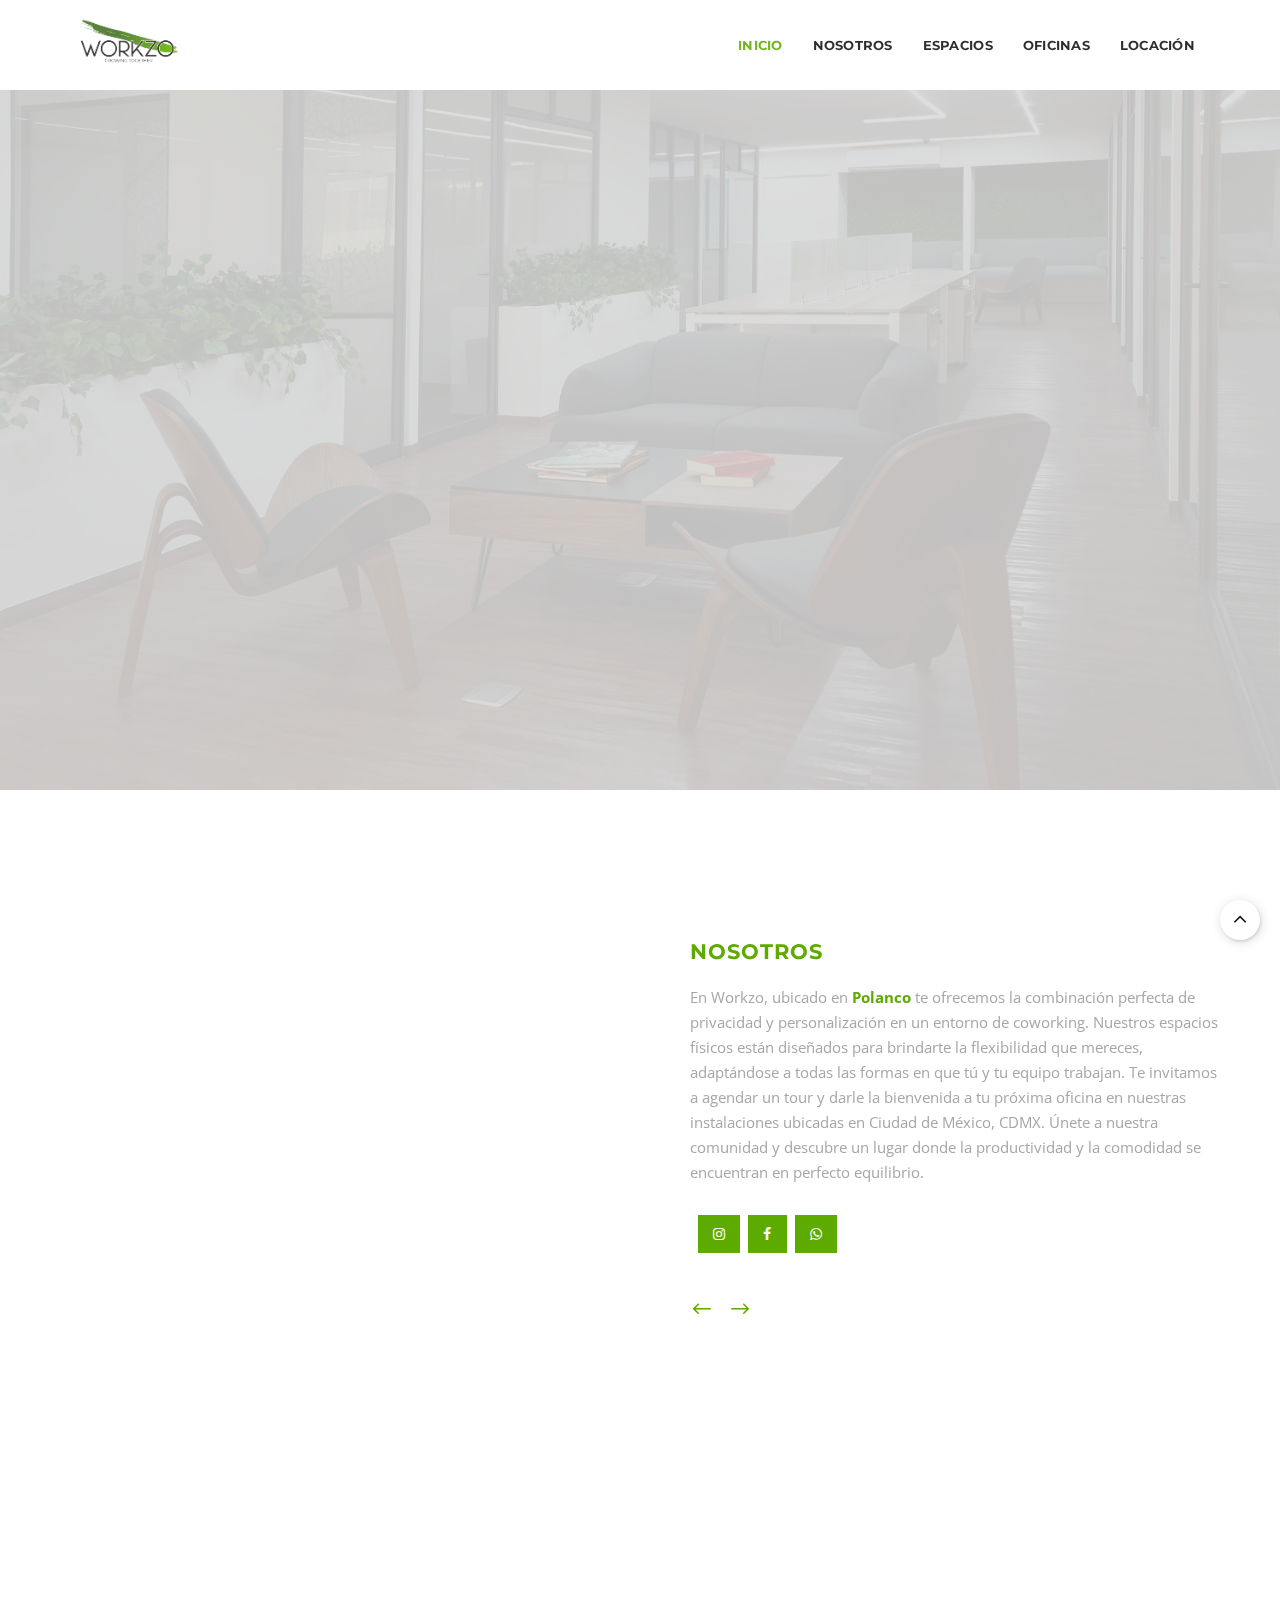
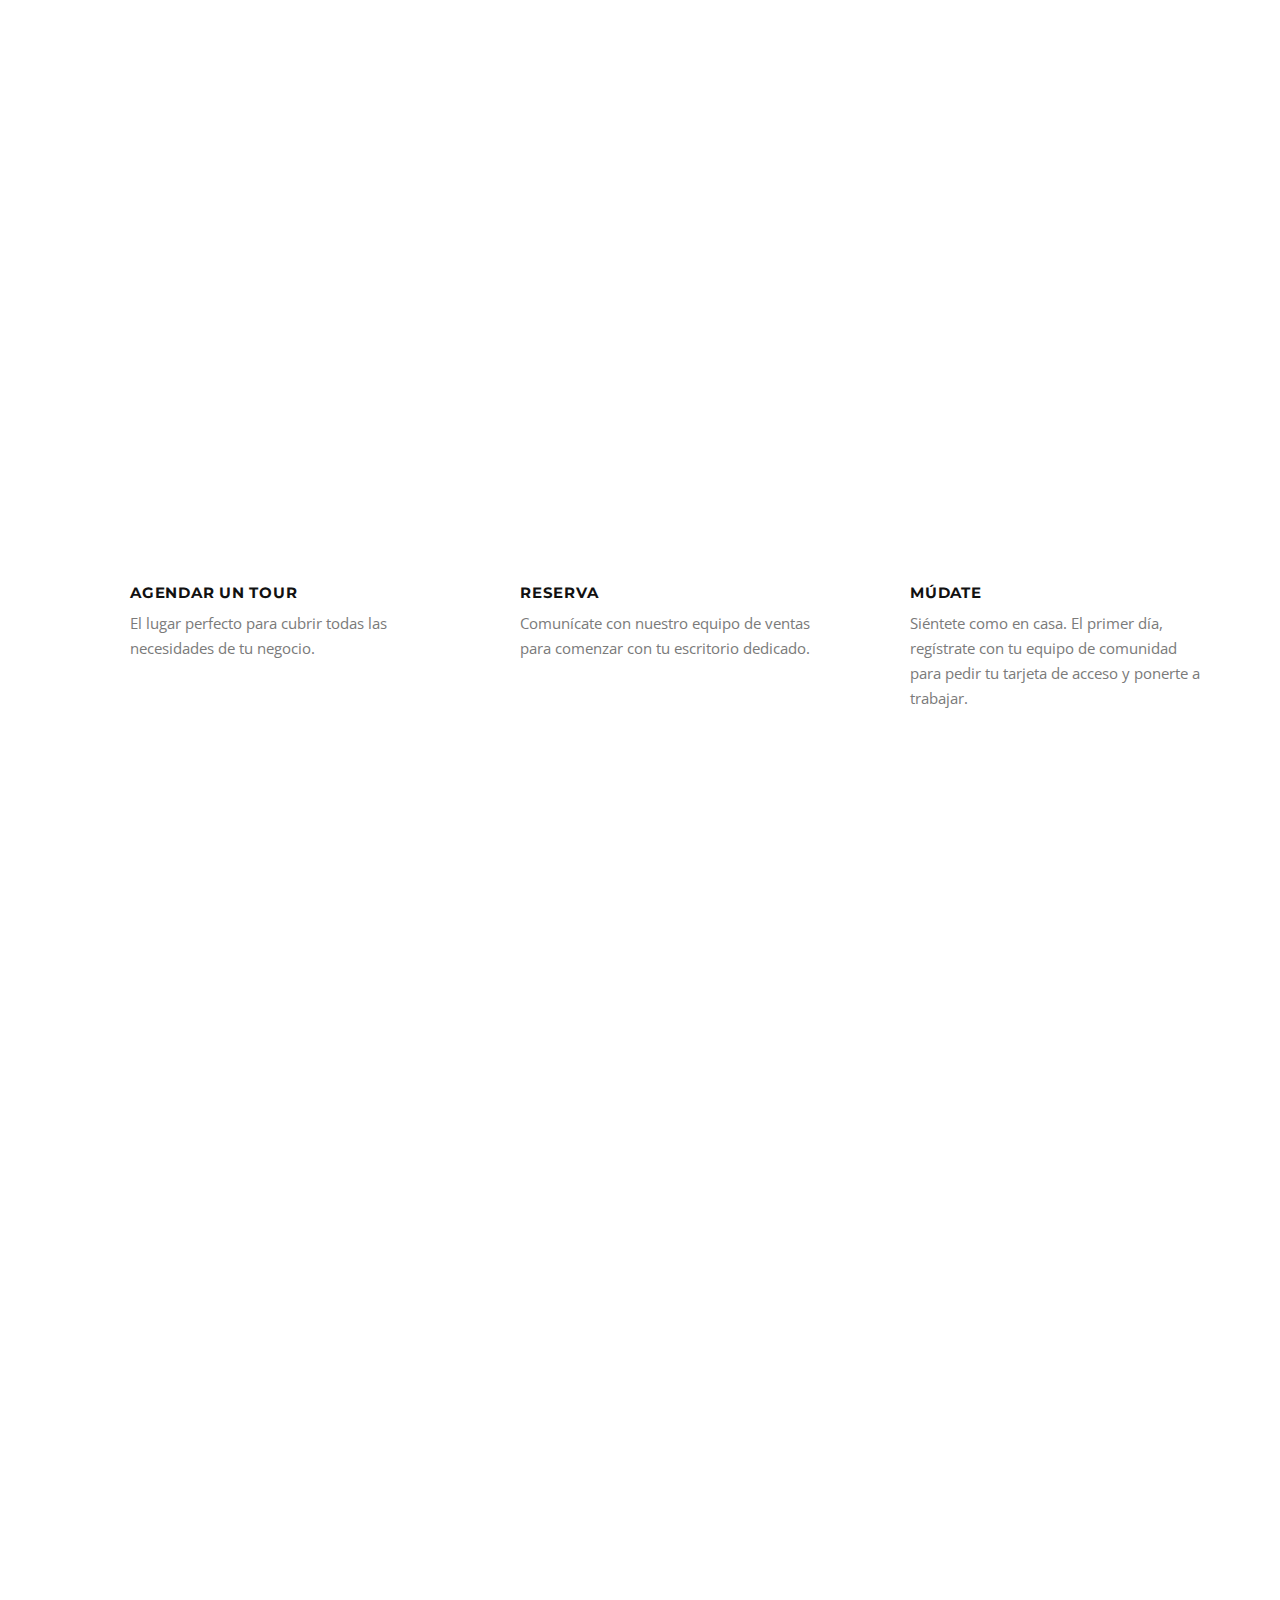
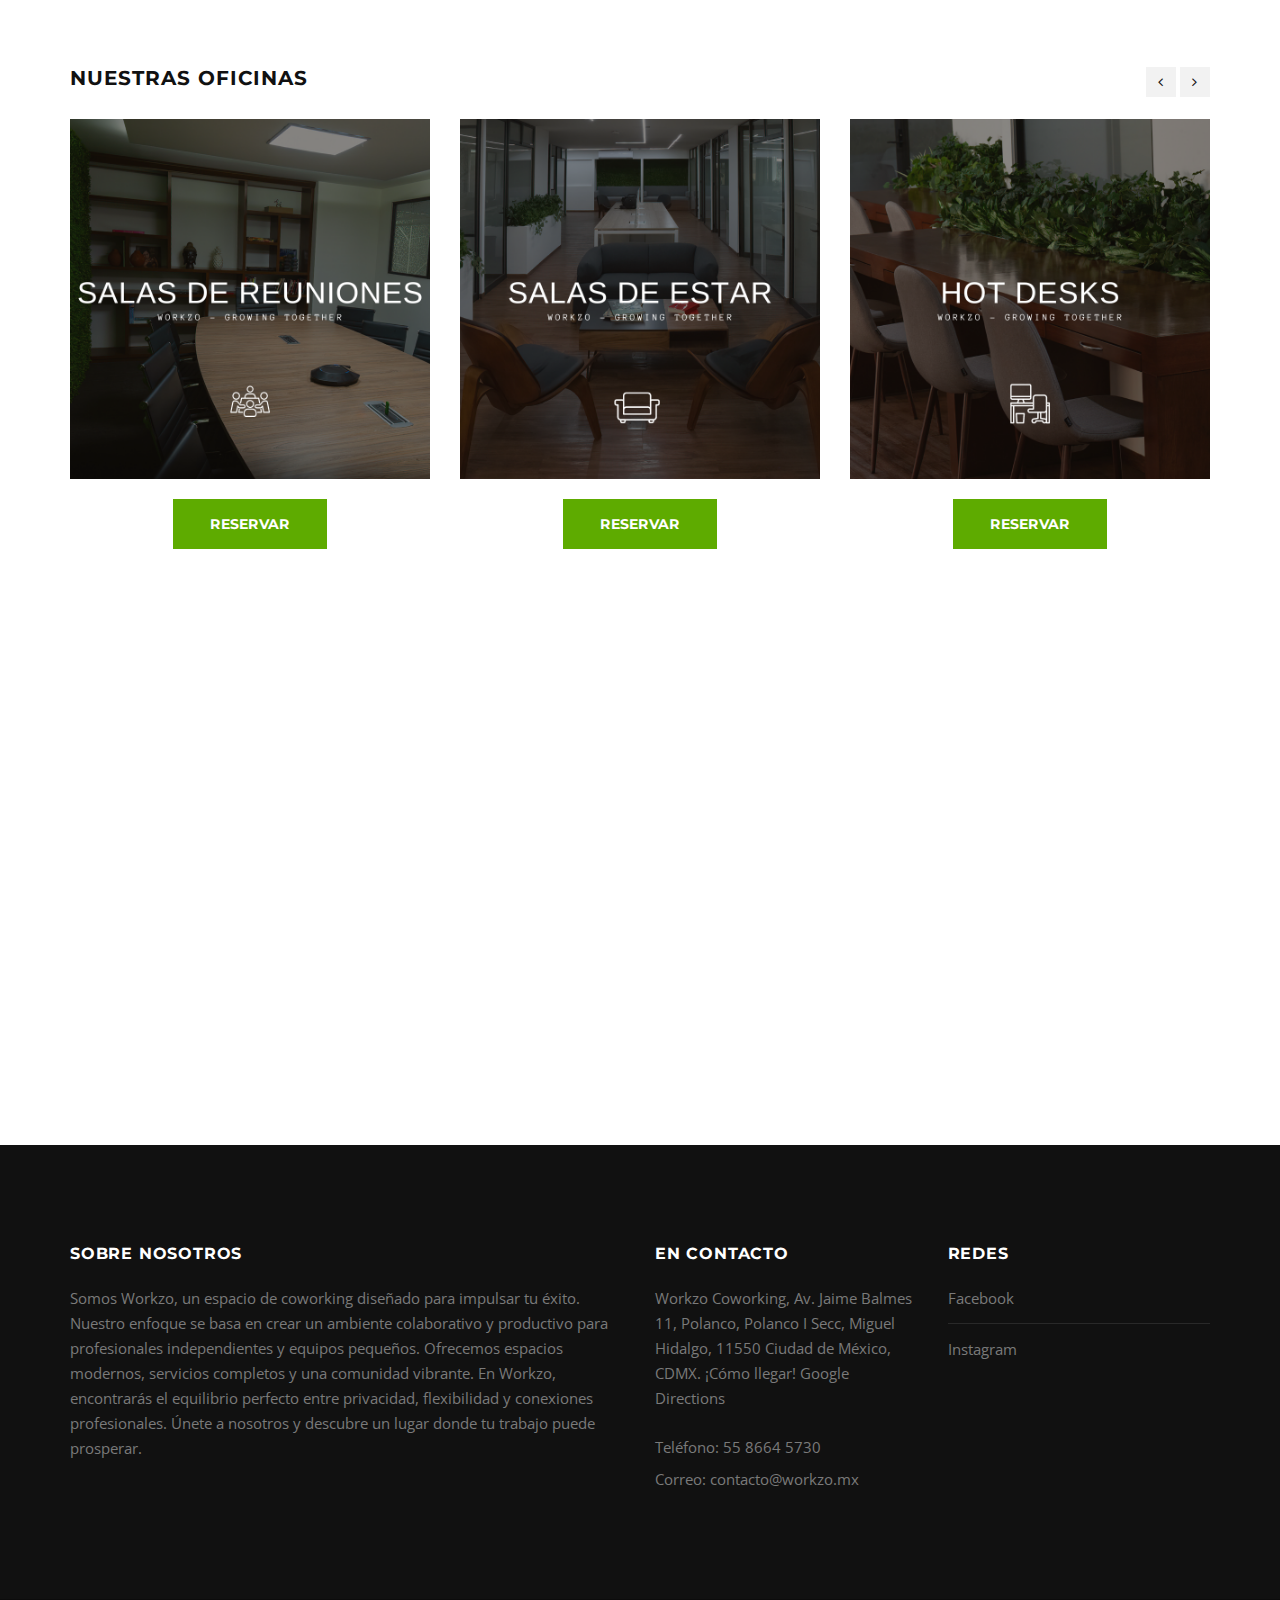
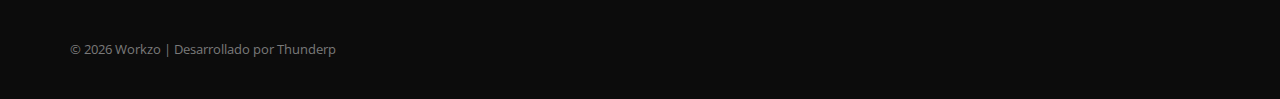
==== commit 2adbfd94: "Add git deploy and update load data time within index html !" ====
--- a/index.html
+++ b/index.html
@@ -149,7 +149,7 @@
                     max-height: auto;
                     white-space: nowrap;
                   ">
-                <a href="https://api.whatsapp.com/send?phone=%2B525587044623&data=ARADE2R4v0hlQK9-S95GEpHApQmAA9ocGXkjW1NOMCSpoiKJKGsG55H4wnloiWCobS_TUFqZPMVSNKTqSkIt3e5l9EgrzJ7pOCmodGlea1uXfWipVa8lT966J5BMjtdlyE16GYEFnT2KEjtA3vdEEHwV0w&source=FB_Page&app=facebook&entry_point=page_cta&fbclid=IwAR1v6CIYCHS9yJGc6TrvYrb5YT21TCaTvc4gak8aRyviO5OBHyiC05km47A" class="btn btn-lg btn-white" target="_blank">Reservar</a>
+                <a href="https://wa.me/5551067487" class="btn btn-lg btn-white" target="_blank">Reservar</a>
               </div>
             </li>
             <!-- end slide 1 -->
@@ -285,7 +285,7 @@
                 &nbsp;&nbsp;<a href="https://www.instagram.com/workzo.mx/" class="btn btn-color" target="_blank"><i
                     class="fa fa-instagram"></i></a>&nbsp;&nbsp;<a href="https://www.facebook.com/workzo.mx" class="btn btn-color" target="_blank"><i
                     class="fa fa-facebook"></i></a>
-                &nbsp;<a href="https://api.whatsapp.com/send?phone=%2B525587044623&data=ARADE2R4v0hlQK9-S95GEpHApQmAA9ocGXkjW1NOMCSpoiKJKGsG55H4wnloiWCobS_TUFqZPMVSNKTqSkIt3e5l9EgrzJ7pOCmodGlea1uXfWipVa8lT966J5BMjtdlyE16GYEFnT2KEjtA3vdEEHwV0w&source=FB_Page&app=facebook&entry_point=page_cta&fbclid=IwAR1v6CIYCHS9yJGc6TrvYrb5YT21TCaTvc4gak8aRyviO5OBHyiC05km47A" class="btn btn-color" target="_blank"><i class="fa fa-whatsapp"></i></a>
+                &nbsp;<a href="https://wa.me/5551067487" class="btn btn-color" target="_blank"><i class="fa fa-whatsapp"></i></a>
                 <div class="customNavigation mt-40">
                   <a class="prev"><i class="icon arrow_left" style="color: #5eab00"></i></a>
                   <a class="next"><i class="icon arrow_right" style="color: #5eab00"></i></a>
@@ -298,8 +298,8 @@
         <div class="item">
           <div class="container">
             <div class="row">
-              <div class="col-md-6 wow fadeInUp" data-wow-duration="2s" data-wow-delay="0.1s">
-                <img src="assets/workzo-desk.png" alt="" />
+              <div class="col-md-6 wow fadeInUp" data-wow-duration=".5s" data-wow-delay="0.1s">
+                <img src="assets/workzo-desk-2.jpeg" alt="" />
               </div>
 
               <div class="col-md-6 promo-description">
@@ -318,7 +318,7 @@
 
 
                 </p>
-                <a href="https://api.whatsapp.com/send?phone=%2B525587044623&data=ARADE2R4v0hlQK9-S95GEpHApQmAA9ocGXkjW1NOMCSpoiKJKGsG55H4wnloiWCobS_TUFqZPMVSNKTqSkIt3e5l9EgrzJ7pOCmodGlea1uXfWipVa8lT966J5BMjtdlyE16GYEFnT2KEjtA3vdEEHwV0w&source=FB_Page&app=facebook&entry_point=page_cta&fbclid=IwAR1v6CIYCHS9yJGc6TrvYrb5YT21TCaTvc4gak8aRyviO5OBHyiC05km47A" class="btn btn-color" target="_blank">Reservar escritorio</a>
+                <a href="https://wa.me/5551067487" class="btn btn-color" target="_blank">Reservar escritorio</a>
                 &nbsp;&nbsp;
                 <div class="customNavigation mt-40">
                   <a class="prev"><i class="icon arrow_left" style="color: #5eab00"></i></a>
@@ -347,7 +347,7 @@
               para que aproveches al máximo la jornada laboral: desde tu propio archivador* con llave hasta salas de
               reuniones con reserva, wifi de alta velocidad y servicios de impresión.
             </p>
-            <a href="https://api.whatsapp.com/send?phone=%2B525587044623&data=ARADE2R4v0hlQK9-S95GEpHApQmAA9ocGXkjW1NOMCSpoiKJKGsG55H4wnloiWCobS_TUFqZPMVSNKTqSkIt3e5l9EgrzJ7pOCmodGlea1uXfWipVa8lT966J5BMjtdlyE16GYEFnT2KEjtA3vdEEHwV0w&source=FB_Page&app=facebook&entry_point=page_cta&fbclid=IwAR1v6CIYCHS9yJGc6TrvYrb5YT21TCaTvc4gak8aRyviO5OBHyiC05km47A" class="btn btn-lg btn-transparent" target="_blank">Cotiza ahora Whatsapp</a>
+            <a href="https://wa.me/5551067487" class="btn btn-lg btn-transparent" target="_blank">Cotiza ahora Whatsapp</a>
           </div>
         </div>
       </div>
@@ -398,12 +398,10 @@
     <section class="result-boxes section-wrap style-2" style="background-image: url(assets/workzo-banner-2.png)">
       <div class="container">
         <div class="row">
-
-
           <div class="col-sm-4">
             <div class="statistic result-box">
               <div class="result-wrap clearfix">
-                <span class="timer" data-from="0" data-to="20"></span>
+                <span class="timer" data-from="0" data-to="15"></span>
                 <span class="counter-text"><b>Escritorios</b></span>
               </div>
             </div>
@@ -413,7 +411,7 @@
           <div class="col-sm-4">
             <div class="statistic result-box">
               <div class="result-wrap clearfix">
-                <span class="timer" data-from="0" data-to="20"></span>
+                <span class="timer" data-from="0" data-to="19"></span>
                 <span class="counter-text"><b>Oficinas privadas</b></span>
               </div>
             </div>
@@ -423,7 +421,7 @@
           <div class="col-sm-4">
             <div class="statistic result-box">
               <div class="result-wrap clearfix">
-                <span class="timer" data-from="0" data-to="5"></span>
+                <span class="timer" data-from="0" data-to="2"></span>
                 <span class="counter-text"><b>Salas de junta</b></span>
               </div>
             </div>
@@ -488,7 +486,7 @@
                 </div>
                 <div class="work-description">
                   <div class="pricing-button">
-                    <a href="https://api.whatsapp.com/send?phone=%2B525587044623&data=ARADE2R4v0hlQK9-S95GEpHApQmAA9ocGXkjW1NOMCSpoiKJKGsG55H4wnloiWCobS_TUFqZPMVSNKTqSkIt3e5l9EgrzJ7pOCmodGlea1uXfWipVa8lT966J5BMjtdlyE16GYEFnT2KEjtA3vdEEHwV0w&source=FB_Page&app=facebook&entry_point=page_cta&fbclid=IwAR1v6CIYCHS9yJGc6TrvYrb5YT21TCaTvc4gak8aRyviO5OBHyiC05km47A" target="_blank">
+                    <a href="https://wa.me/5551067487" target="_blank">
                       <div class="btn btn-lg btn-color">Reservar</div>
                     </a>
                   </div>
@@ -509,7 +507,7 @@
                 </div>
                 <div class="work-description">
                   <div class="pricing-button">
-                    <a href="https://api.whatsapp.com/send?phone=%2B525587044623&data=ARADE2R4v0hlQK9-S95GEpHApQmAA9ocGXkjW1NOMCSpoiKJKGsG55H4wnloiWCobS_TUFqZPMVSNKTqSkIt3e5l9EgrzJ7pOCmodGlea1uXfWipVa8lT966J5BMjtdlyE16GYEFnT2KEjtA3vdEEHwV0w&source=FB_Page&app=facebook&entry_point=page_cta&fbclid=IwAR1v6CIYCHS9yJGc6TrvYrb5YT21TCaTvc4gak8aRyviO5OBHyiC05km47A" target="_blank">
+                    <a href="https://wa.me/5551067487" target="_blank">
                       <div class="btn btn-lg btn-color">Reservar</div>
                     </a>
                   </div>
@@ -530,7 +528,7 @@
                 </div>
                 <div class="work-description">
                   <div class="pricing-button">
-                    <a href="https://api.whatsapp.com/send?phone=%2B525587044623&data=ARADE2R4v0hlQK9-S95GEpHApQmAA9ocGXkjW1NOMCSpoiKJKGsG55H4wnloiWCobS_TUFqZPMVSNKTqSkIt3e5l9EgrzJ7pOCmodGlea1uXfWipVa8lT966J5BMjtdlyE16GYEFnT2KEjtA3vdEEHwV0w&source=FB_Page&app=facebook&entry_point=page_cta&fbclid=IwAR1v6CIYCHS9yJGc6TrvYrb5YT21TCaTvc4gak8aRyviO5OBHyiC05km47A" target="_blank">
+                    <a href="https://wa.me/5551067487" target="_blank">
                       <div class="btn btn-lg btn-color">Reservar</div>
                     </a>
                   </div>
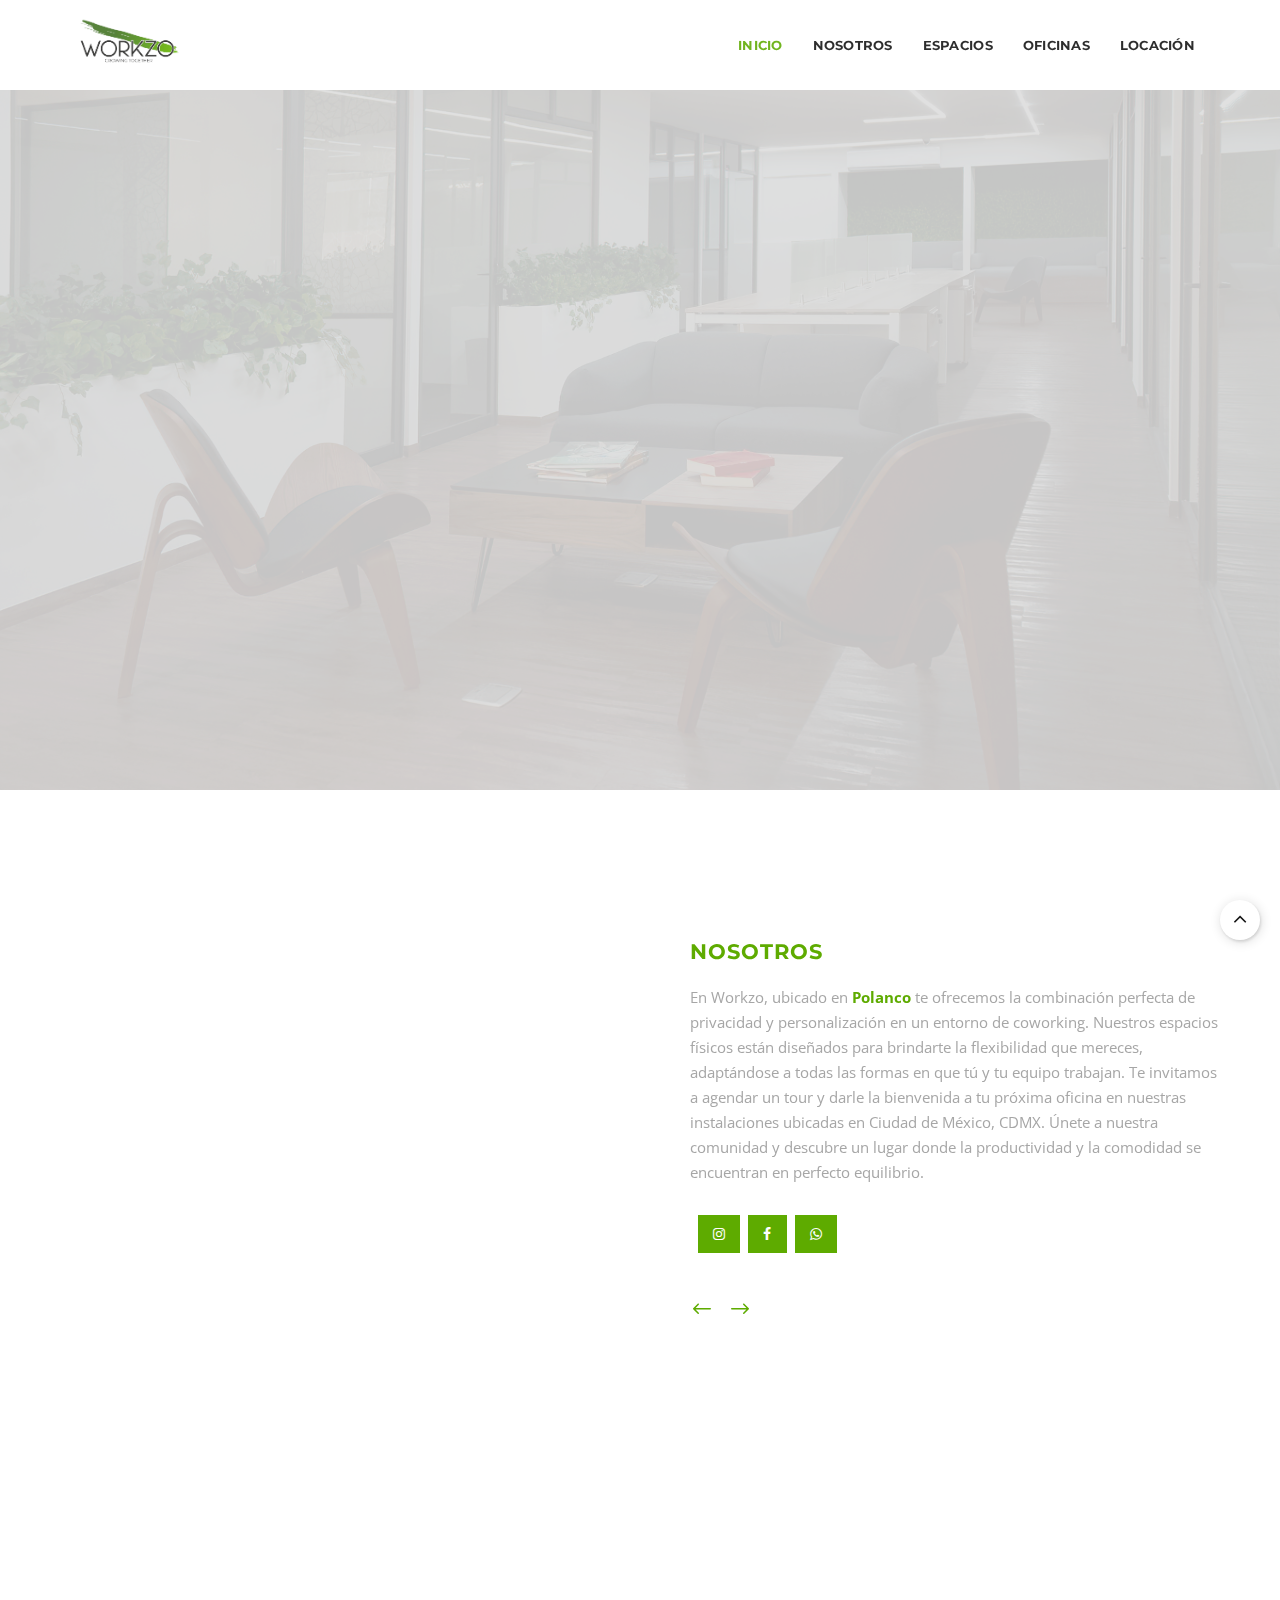
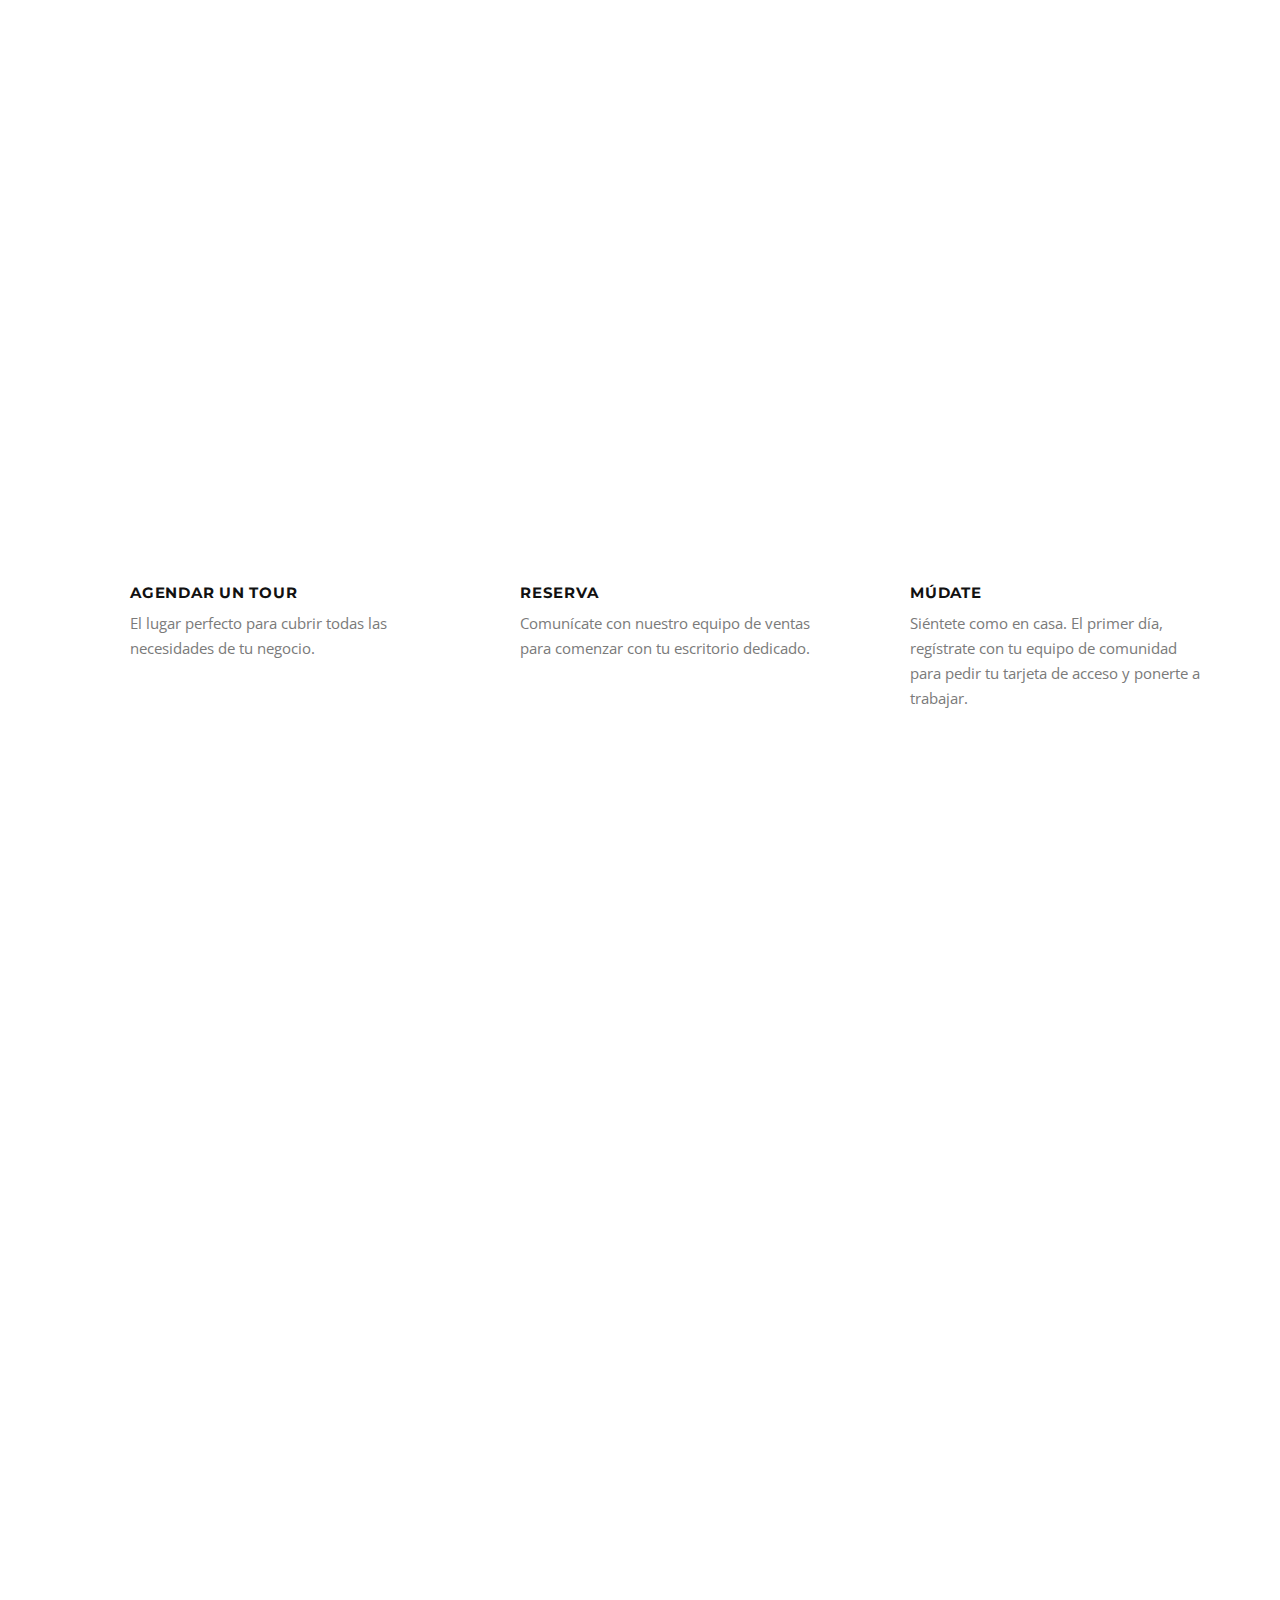
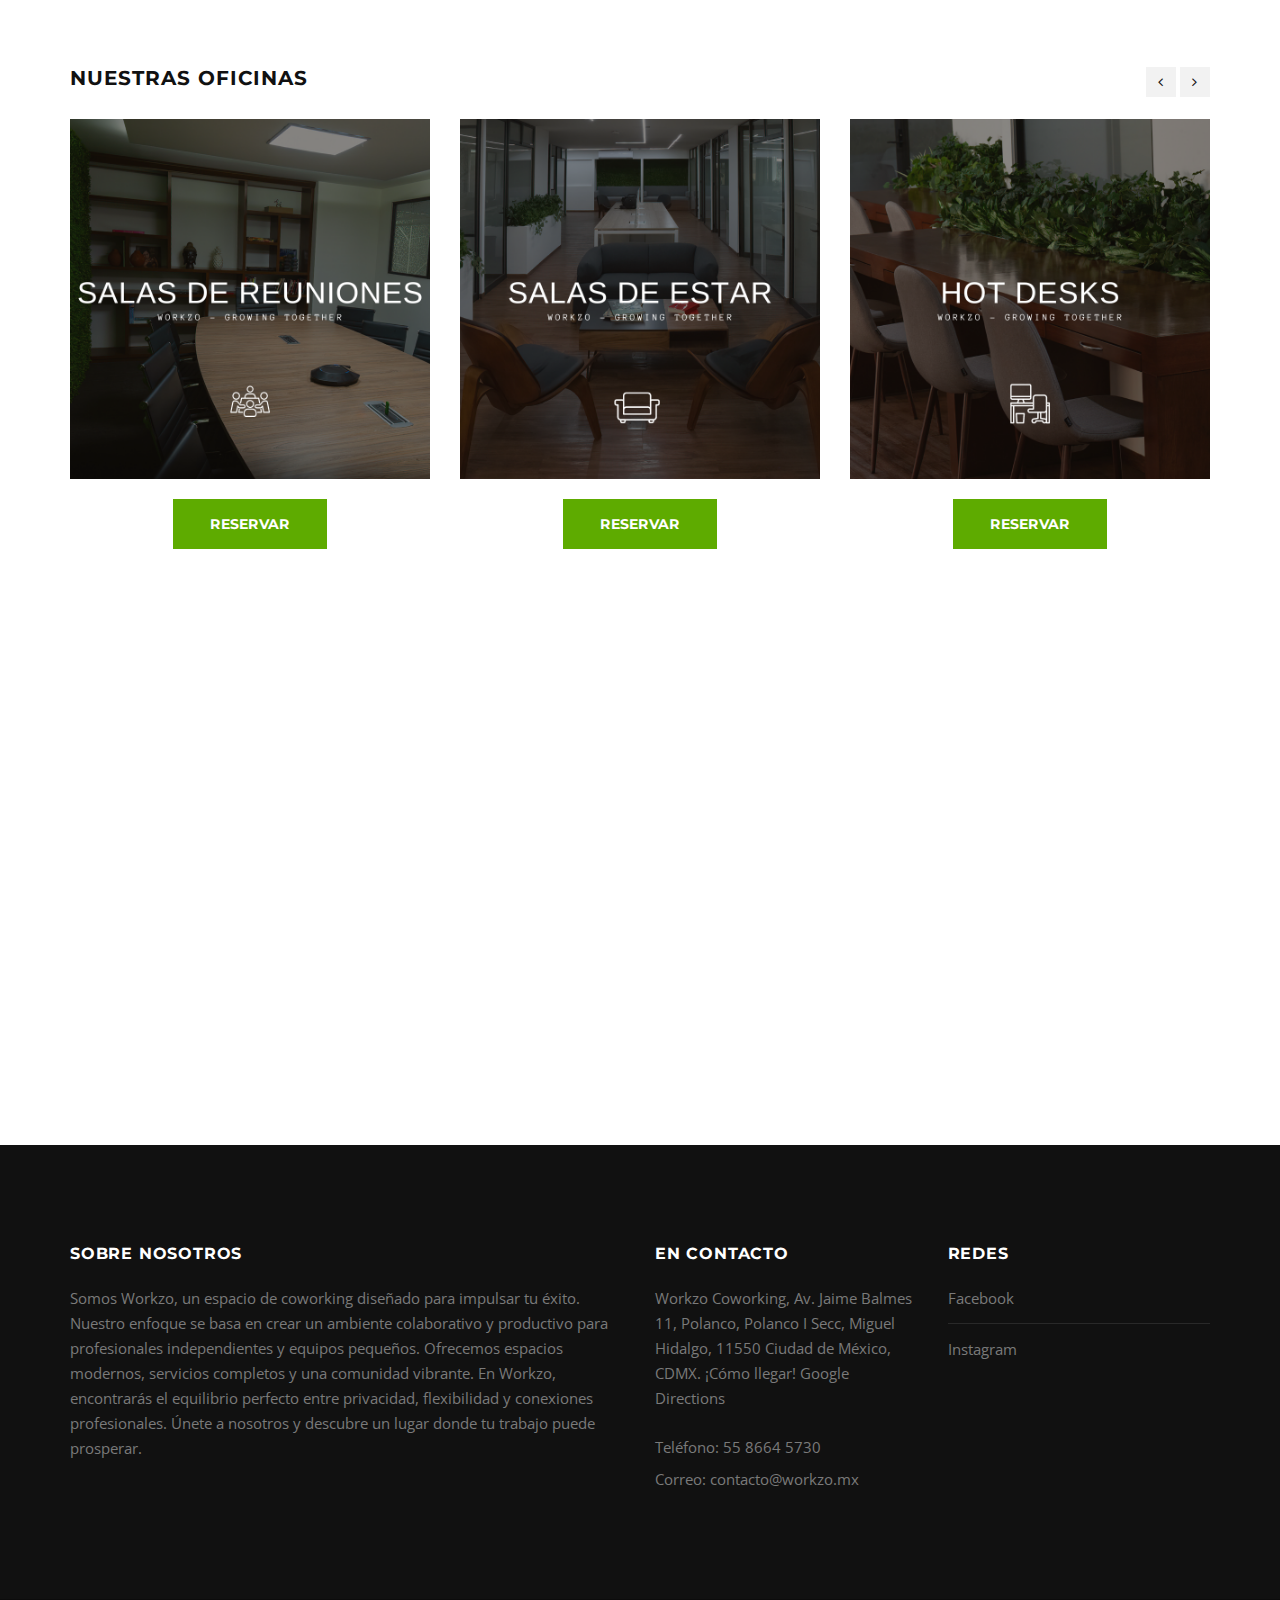
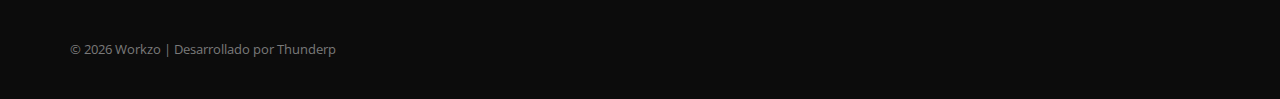
==== commit 391667e2: "Fix mobile text size" ====
--- a/index.html
+++ b/index.html
@@ -119,8 +119,8 @@
               </div>
 
               <!-- LAYER NR. 3 -->
-              <div class="tp-caption small_text" data-x="30" data-y="center" data-voffset="-30"
-                data-fontsize="[16,16,16,18]" data-lineheight="[16,16,16,16]" data-width="[none, none, none, 400]"
+              <div class="tp-caption small_text section-text-one" data-x="30" data-y="center" data-voffset="-30"
+                data-fontsize="[20,20,20,22]" data-lineheight="[20,20,20,22]" data-width="[none, none, none, 400]"
                 data-whitespace="[nowrap, nowrap, nowrap, normal]" data-transform_idle="o:1;s:900"
                 data-transform_in="x:0;y:150;z:0;rotationZ:0;scaleX:1;scaleY:1;skewX:0;skewY:0;opacity:0;s:1000;"
                 data-transform_out="opacity:0;s:1000;e:Power3.easeInOut;" data-start="1100">
@@ -129,7 +129,7 @@
               </div>
 
               <!-- LAYER NR. 4 -->
-              <div class="tp-caption small_text" data-x="30" data-y="center" data-voffset="0"
+              <div class="tp-caption small_text section-text-two" data-x="30" data-y="center" data-voffset="0"
                 data-fontsize="[16,16,16,18]" data-lineheight="[16,16,16,16]" data-width="[none, none, none, 400]"
                 data-whitespace="[nowrap, nowrap, nowrap, normal]" data-transform_idle="o:1;s:800"
                 data-transform_in="x:0;y:150;z:0;rotationZ:0;scaleX:1;scaleY:1;skewX:0;skewY:0;opacity:0;s:1000;"
@@ -149,7 +149,7 @@
                     max-height: auto;
                     white-space: nowrap;
                   ">
-                <a href="https://wa.me/5551067487" class="btn btn-lg btn-white" target="_blank">Reservar</a>
+                <a href="https://wa.me/5551067487" class="btn btn-lg btn-white btn-see-more" target="_blank">Reservar</a>
               </div>
             </li>
             <!-- end slide 1 -->
@@ -171,7 +171,7 @@
               </div>
 
               <!-- LAYER NR. 3 -->
-              <div class="tp-caption small_text" data-x="30" data-y="center" data-voffset="-30"
+              <div class="tp-caption small_text section-text-one" data-x="30" data-y="center" data-voffset="-30"
                 data-fontsize="[16,16,16,18]" data-lineheight="[16,16,16,16]" data-width="[none, none, none, 400]"
                 data-whitespace="[nowrap, nowrap, nowrap, normal]" data-transform_idle="o:1;s:900"
                 data-transform_in="x:0;y:150;z:0;rotationZ:0;scaleX:1;scaleY:1;skewX:0;skewY:0;opacity:0;s:1000;"
@@ -181,7 +181,7 @@
               </div>
 
               <!-- LAYER NR. 4 -->
-              <div class="tp-caption small_text" data-x="30" data-y="center" data-voffset="0"
+              <div class="tp-caption small_text section-text-two" data-x="30" data-y="center" data-voffset="0"
                 data-fontsize="[16,16,16,18]" data-lineheight="[16,16,16,16]" data-width="[none, none, none, 400]"
                 data-whitespace="[nowrap, nowrap, nowrap, normal]" data-transform_idle="o:1;s:800"
                 data-transform_in="x:0;y:150;z:0;rotationZ:0;scaleX:1;scaleY:1;skewX:0;skewY:0;opacity:0;s:1000;"
@@ -202,7 +202,7 @@
                     max-height: auto;
                     white-space: nowrap;
                   ">
-                <a href="" class="btn btn-lg btn-white">¿Qué estás buscando?</a>
+                <a href="" class="btn btn-lg btn-white btn-see-more">¿Qué estás buscando?</a>
               </div>
             </li>
             <!-- end slide 2 -->
@@ -224,7 +224,7 @@
               </div>
 
               <!-- LAYER NR. 3 -->
-              <div class="tp-caption small_text" data-x="30" data-y="center" data-voffset="-30"
+              <div class="tp-caption small_text section-text-one" data-x="30" data-y="center" data-voffset="-30"
                 data-fontsize="[16,16,16,18]" data-lineheight="[16,16,16,16]" data-width="[none, none, none, 400]"
                 data-whitespace="[nowrap, nowrap, nowrap, normal]" data-transform_idle="o:1;s:900"
                 data-transform_in="x:0;y:150;z:0;rotationZ:0;scaleX:1;scaleY:1;skewX:0;skewY:0;opacity:0;s:1000;"
@@ -234,7 +234,7 @@
               </div>
 
               <!-- LAYER NR. 4 -->
-              <div class="tp-caption small_text" data-x="30" data-y="center" data-voffset="0"
+              <div class="tp-caption small_text section-text-two" data-x="30" data-y="center" data-voffset="0"
                 data-fontsize="[16,16,16,18]" data-lineheight="[16,16,16,16]" data-width="[none, none, none, 400]"
                 data-whitespace="[nowrap, nowrap, nowrap, normal]" data-transform_idle="o:1;s:800"
                 data-transform_in="x:0;y:150;z:0;rotationZ:0;scaleX:1;scaleY:1;skewX:0;skewY:0;opacity:0;s:1000;"
@@ -252,7 +252,7 @@
                     max-height: auto;
                     white-space: nowrap;
                   ">
-                <a href="#nosotros" class="btn btn-lg btn-white">Conoce más de nosotros</a>
+                <a href="#nosotros" class="btn btn-lg btn-white btn-see-more">Conoce más de nosotros</a>
               </div>
             </li>
             <!-- end slide 3 -->
--- a/css/style.css
+++ b/css/style.css
@@ -266,6 +266,20 @@
   100% {
     -webkit-transform: rotate(360deg);
     transform: rotate(360deg);
+  }
+}
+
+@media only screen and (max-width: 767px) {
+  .section-text-one {
+    font-size: 12px !important;
+  }
+
+  .section-text-two {
+    font-size: 10px !important;
+  }
+
+  .btn-see-more {
+    font-size: 6px !important;
   }
 }
 
